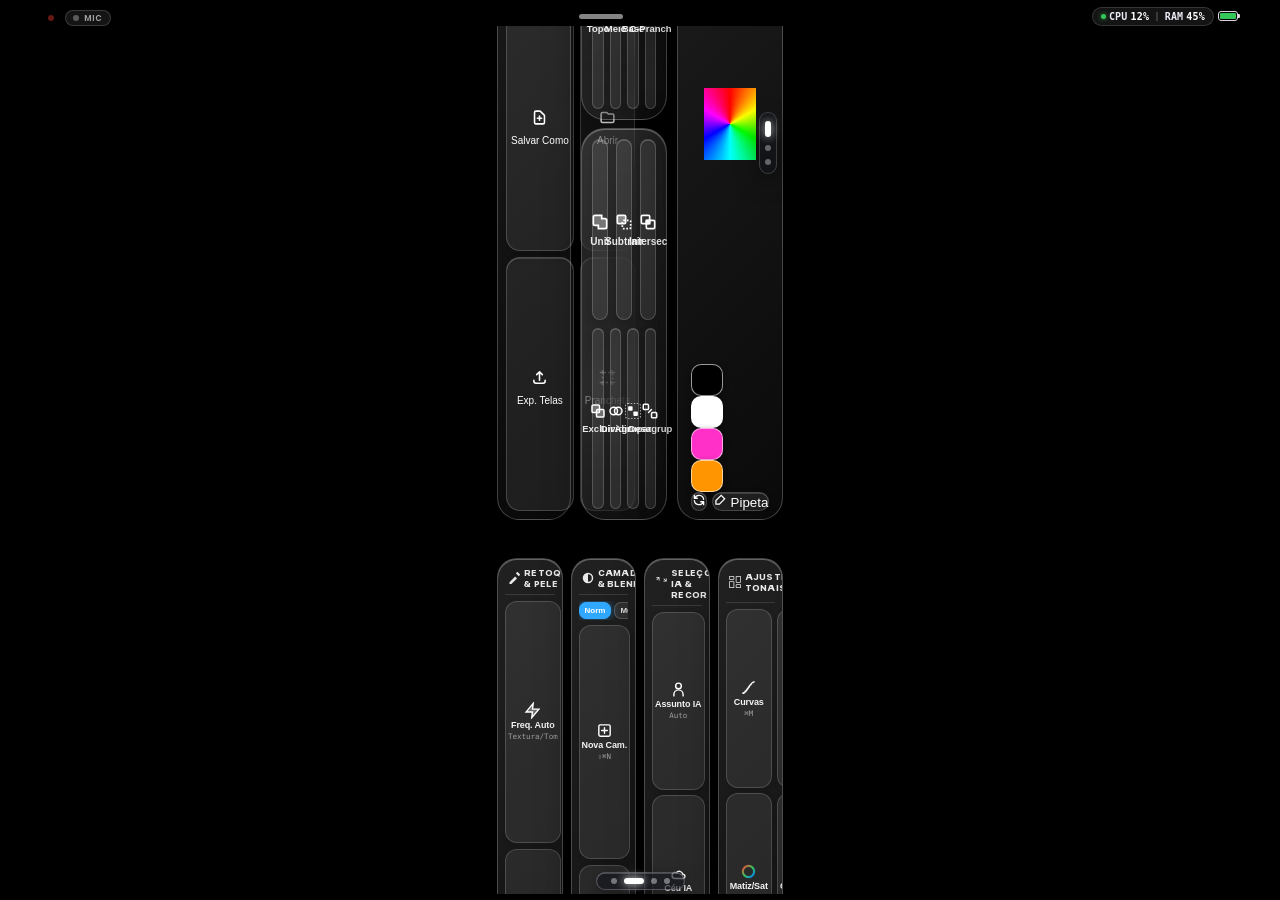
==== index.html @ 00f0b414 "feat(updater): suporte a auto-update nativo com Sparkle 2 e CI/CD" ====
<!DOCTYPE html>
<html lang="pt-BR">
<head>
  <meta charset="UTF-8">
  <meta name="viewport" content="width=device-width, initial-scale=1.0, maximum-scale=1.0, user-scalable=no, viewport-fit=cover">
  <title>MacTouchBar - Control Center & Deck</title>
  <script src="tailwind.cdn.js"></script>
  <link href="https://fonts.googleapis.com" rel="preconnect"/>
  <link crossorigin="" href="https://fonts.gstatic.com" rel="preconnect"/>
  <link href="https://fonts.googleapis.com/css2?family=Plus+Jakarta+Sans:wght@400;500;600;700&family=JetBrains+Mono:wght@400;500;600&display=swap" rel="stylesheet"/>
  <script>
    tailwind.config = {
      darkMode: 'class',
      theme: {
        extend: {
          fontFamily: {
            sans: ['"Plus Jakarta Sans"', 'sans-serif'],
            mono: ['"JetBrains Mono"', 'monospace'],
          },
          colors: {
            brand: {
              illustrator: '#FF8A00',
              accent: '#FF6B00',
              cyan: '#0090FF',
            }
          }
        }
      }
    }
  </script>
  <link rel="stylesheet" href="style.css">
</head>
<body>

  <!-- Main Viewport -->
  <div id="app-viewport">
    
    <!-- Dynamic Apple Backdrop Overlay for Control Center Blur / StandBy Music Gradient -->
    <div id="screen-backdrop-overlay" class="screen-backdrop-overlay" onclick="closeControlCenter()"></div>

    <!-- 1. Top Navigation & Status Bar -->
    <header class="top-nav-bar">
      <!-- Left: Camera Green LED & Wireless Mic Quick Pill -->
      <div class="nav-left flex items-center gap-2">
        <div id="btn-conn-settings" class="camera-led-pill" title="Status da Conexão com o Mac">
          <span id="camera-led-dot" class="camera-led-dot connected"></span>
        </div>
        <div id="btn-nav-mic" class="mic-nav-pill" onclick="toggleMicStream()" title="Microfone Sem Fio (Toque para Ligar/Desligar)">
          <span id="mic-nav-dot" class="mic-nav-dot"></span>
          <span id="mic-nav-label" class="mic-nav-label">MIC</span>
        </div>
      </div>

      <!-- Center: Top Pull-Down Handle for Control Center -->
      <div class="top-nav-center-group">
        <div class="top-cc-handle-pill" onclick="openControlCenter()" title="Puxar Central de Controle">
          <div class="cc-pull-notch"></div>
        </div>
      </div>

      <!-- Right: Pure Apple Battery Icon -->
      <div class="nav-right flex items-center gap-2">
        <div class="cockpit-telem-pill" id="cockpitTelemetryPill" title="Telemetria do Mac (CPU & RAM)">
          <span class="cockpit-telem-item"><span class="cockpit-telem-dot"></span>CPU <span id="cockpit-cpu-val" class="cockpit-val">12%</span></span>
          <span class="cockpit-telem-sep">|</span>
          <span class="cockpit-telem-item">RAM <span id="cockpit-ram-val" class="cockpit-val">45%</span></span>
        </div>
        <div class="battery-shell" title="Bateria do Mac">
          <div id="nav-battery-level" class="battery-level"></div>
        </div>
      </div>
    </header>

    <!-- 2. Horizontal 4-Screen Carousel Slider -->
    <main class="carousel-viewport" id="carousel-viewport">
      <div class="carousel-track" id="carousel-track">
        
        <!-- ====================================================================
             TELA 0 (Esquerda): StandBy Apple Music Player Oficial
             ==================================================================== -->
        <section class="carousel-screen" id="screen-music">
          <div class="music-standby-stage" id="music-standby-stage">
            
            <!-- Left: Floating Album Artwork -->
            <div class="music-cover-wrapper">
              <div class="music-art-floating" id="music-art-box">
                <img id="music-art-img" src="icons/music.png" alt="Capa do Álbum">
              </div>
            </div>

            <!-- Right: Controls Pane -->
            <div class="music-controls-wrapper">
              
              <!-- Top Accessory Row: Speaker Volume Glyph on Left, AirPlay on Right -->
              <div class="music-top-accessory-row">
                <button class="btn-accessory-icon" onclick="sendMacAction('system_command', {command: 'launch_music'})" title="Volume">
                  <svg viewBox="0 0 24 24" width="22" height="22" fill="currentColor"><path d="M3 9v6h4l5 5V4L7 9H3zm13.5 3c0-1.77-1.02-3.29-2.5-4.03v8.05c1.48-.73 2.5-2.25 2.5-4.02zM14 3.23v2.06c2.89.86 5 3.54 5 6.71s-2.11 5.85-5 6.71v2.06c4.01-.91 7-4.49 7-8.77s-2.99-7.86-7-8.77z"/></svg>
                </button>
                <button class="btn-accessory-icon" onclick="sendMacAction('toggle_favorite')" id="btn-music-fav" title="Favorito / Saída de Áudio">
                  <svg viewBox="0 0 24 24" width="22" height="22" fill="none" stroke="currentColor" stroke-width="2" stroke-linecap="round" stroke-linejoin="round"><circle cx="12" cy="12" r="10"/><path d="M12 8a4 4 0 0 1 4 4"/><path d="M12 6a6 6 0 0 1 6 6"/><circle cx="12" cy="12" r="1.5" fill="currentColor"/></svg>
                </button>
              </div>

              <!-- Meta: Track Title & Artist (Centered, Large & Bold) -->
              <div class="music-center-meta">
                <h1 id="music-title" class="music-meta-title">Nenhuma reprodução</h1>
                <h2 id="music-artist" class="music-meta-artist">Apple Music</h2>
              </div>

              <!-- Playback Controls Row: Anterior, Play/Pause, Proximo -->
              <div class="music-playback-glyphs">
                <button class="btn-glyph-action" onclick="sendMacAction('media_prev')" title="Anterior">
                  <svg viewBox="0 0 24 24" width="34" height="34" fill="currentColor"><path d="M11 16.5V7.5L4 12l7 4.5zm8 0V7.5L12 12l7 4.5z"/></svg>
                </button>
                <button id="btn-main-play" class="btn-glyph-action btn-glyph-play" onclick="sendMacAction('media_play_pause')" title="Play / Pause">
                  <span id="glyph-play">
                    <svg viewBox="0 0 24 24" width="42" height="42" fill="currentColor"><path d="M8 5v14l11-7z"/></svg>
                  </span>
                </button>
                <button class="btn-glyph-action" onclick="sendMacAction('media_next')" title="Próximo">
                  <svg viewBox="0 0 24 24" width="34" height="34" fill="currentColor"><path d="M5 7.5v9l7-4.5-7-4.5zm8 0v9l7-4.5-7-4.5z"/></svg>
                </button>
              </div>

              <!-- Scrubber Bar with Elapsed & Remaining Time -->
              <div class="music-scrubber-capsule-wrap">
                <div id="music-scrubber-track" class="scrubber-capsule-track">
                  <div id="music-scrubber-fill" class="scrubber-capsule-fill" style="width: 0%;"></div>
                </div>
                <div class="music-scrubber-times">
                  <span id="music-time-elapsed">0:00</span>
                  <span id="music-time-remaining">-0:00</span>
                </div>
              </div>

            </div>

          </div>
        </section>

        <!-- ====================================================================
             TELA 1 (Centro): Deck 2x6 (Vidro Único Translúcido & Ícones Flutuantes)
             ==================================================================== -->
        <section class="carousel-screen" id="screen-deck">
          <div class="deck-screen-container">
            <!-- 2x6 Shortcuts Grid with Real Mac Icons and Running Dots -->
            <div id="deck-grid" class="deck-grid-surface">
              <!-- Dynamically populated with user-configured shortcuts from Mac -->
            </div>
          </div>
        </        <!-- ====================================================================
             TELA 2: Adobe Illustrator Studio (Módulo Add-on com Sub-Telas Verticais)
             ==================================================================== -->
        <section class="carousel-screen addon-screen" id="screen-illustrator">
          <div class="addon-vertical-scroll" id="ai-vertical-scroll">
            
            <!-- SUB-TELA 0 (Vertical 1): Cores, Alinhamento & Pathfinder -->
            <div class="addon-sub-page" id="ai-subpage-colors" data-subpage="0">
              <main class="ai-studio-main">
                
                <!-- BLOCO 1: Arquivo & Prancheta (2x3) -->
                <div class="ai-block-file glass-panel">
                  <!-- 1. Salvar -->
                  <button class="glass-btn flex-1 flex flex-col items-center justify-center p-1.5 rounded-2xl group" onclick="sendMacAction('illustrator_command', {command: 'save'})" title="Salvar Documento (⌘S)">
                    <div class="w-8 h-8 rounded-xl bg-white/10 border border-white/20 flex items-center justify-center mb-1 text-white group-hover:scale-105 group-hover:bg-white/20 transition-all shadow-sm">
                      <svg class="w-4.5 h-4.5" width="18" height="18" fill="none" stroke="currentColor" stroke-width="2.2" viewBox="0 0 24 24">
                        <path d="M8 7H5a2 2 0 00-2 2v9a2 2 0 002 2h14a2 2 0 002-2V9a2 2 0 00-2-2h-3m-1 4l-3 3m0 0l-3-3m3 3V4" stroke-linecap="round" stroke-linejoin="round"></path>
                      </svg>
                    </div>
                    <span class="text-[10px] font-bold text-white tracking-tight">Salvar</span>
                  </button>

                  <!-- 2. Novo -->
                  <button class="glass-btn flex-1 flex flex-col items-center justify-center p-1.5 rounded-2xl group" onclick="sendMacAction('illustrator_command', {command: 'new'})" title="Novo Documento (⌘N)">
                    <div class="w-8 h-8 rounded-xl bg-white/10 border border-white/20 flex items-center justify-center mb-1 text-white group-hover:scale-105 group-hover:bg-white/20 transition-all shadow-sm">
                      <svg class="w-4.5 h-4.5" width="18" height="18" fill="none" stroke="currentColor" stroke-width="2.2" viewBox="0 0 24 24">
                        <path d="M14 2H6a2 2 0 00-2 2v16a2 2 0 002 2h12a2 2 0 002-2V8l-6-6z" stroke-linecap="round" stroke-linejoin="round"></path>
                        <path d="M14 2v6h6M12 11v6m-3-3h6" stroke-linecap="round" stroke-linejoin="round"></path>
                      </svg>
                    </div>
                    <span class="text-[10px] font-bold text-white tracking-tight">Novo</span>
                  </button>

                  <!-- 3. Salvar Como -->
                  <button class="glass-btn flex-1 flex flex-col items-center justify-center p-1.5 rounded-2xl group" onclick="sendMacAction('illustrator_command', {command: 'saveas'})" title="Salvar Como... (⌘⇧S)">
                    <div class="w-8 h-8 rounded-xl bg-white/10 border border-white/20 flex items-center justify-center mb-1 text-white group-hover:scale-105 group-hover:bg-white/20 transition-all shadow-sm">
                      <svg class="w-4.5 h-4.5" width="18" height="18" fill="none" stroke="currentColor" stroke-width="2.2" viewBox="0 0 24 24">
                        <path d="M9 13h6m-3-3v6m5 5H7a2 2 0 01-2-2V5a2 2 0 012-2h5.586a1 1 0 01.707.293l5.414 5.414a1 1 0 01.293.707V19a2 2 0 01-2 2z" stroke-linecap="round" stroke-linejoin="round"></path>
                      </svg>
                    </div>
                    <span class="text-[10px] font-bold text-white tracking-tight">Salvar Como</span>
                  </button>

                  <!-- 4. Abrir -->
                  <button class="glass-btn flex-1 flex flex-col items-center justify-center p-1.5 rounded-2xl group" onclick="sendMacAction('illustrator_command', {command: 'open'})" title="Abrir Documento (⌘O)">
                    <div class="w-8 h-8 rounded-xl bg-white/10 border border-white/20 flex items-center justify-center mb-1 text-white group-hover:scale-105 group-hover:bg-white/20 transition-all shadow-sm">
                      <svg class="w-4.5 h-4.5" width="18" height="18" fill="none" stroke="currentColor" stroke-width="2.2" viewBox="0 0 24 24">
                        <path d="M3 7v10a2 2 0 002 2h14a2 2 0 002-2V9a2 2 0 00-2-2h-6l-2-2H5a2 2 0 00-2 2z" stroke-linecap="round" stroke-linejoin="round"></path>
                      </svg>
                    </div>
                    <span class="text-[10px] font-bold text-white tracking-tight">Abrir</span>
                  </button>

                  <!-- 5. Exp. Telas -->
                  <button class="glass-btn flex-1 flex flex-col items-center justify-center p-1.5 rounded-2xl group" onclick="sendMacAction('illustrator_command', {command: 'export_screens'})" title="Exportar para Telas (⌥⌘E)">
                    <div class="w-8 h-8 rounded-xl bg-white/10 border border-white/20 text-white flex items-center justify-center mb-1 shadow-sm group-hover:scale-105 group-hover:bg-white/20 transition-all">
                      <svg class="w-4.5 h-4.5" width="18" height="18" fill="none" stroke="currentColor" stroke-width="2.2" viewBox="0 0 24 24">
                        <path d="M4 16v1a3 3 0 003 3h10a3 3 0 003-3v-1m-4-8l-4-4m0 0L8 8m4-4v12" stroke-linecap="round" stroke-linejoin="round"></path>
                      </svg>
                    </div>
                    <span class="text-[10px] font-bold text-white tracking-tight text-center">Exp. Telas</span>
                  </button>

                  <!-- 6. Prancheta -->
                  <button class="glass-btn flex-1 flex flex-col items-center justify-center p-1.5 rounded-2xl group" onclick="sendMacAction('illustrator_command', {command: 'artboard'})" title="Ferramenta Prancheta (⇧O)">
                    <div class="w-8 h-8 rounded-xl bg-white/10 border border-white/20 text-white flex items-center justify-center mb-1 shadow-sm group-hover:scale-105 group-hover:bg-white/20 transition-all">
                      <svg class="w-4.5 h-4.5" width="18" height="18" fill="none" stroke="currentColor" stroke-width="2.2" viewBox="0 0 24 24">
                        <rect x="5" y="5" width="14" height="14" rx="2" stroke-dasharray="3 3"></rect>
                        <path d="M2 5h4M5 2v4M18 2v4M22 5h-4M2 19h4M5 22v-4M18 22v-4M22 19h-4" stroke-linecap="round"></path>
                      </svg>
                    </div>
                    <span class="text-[10px] font-bold text-white tracking-tight text-center">Prancheta</span>
                  </button>
                </div>

                <!-- BLOCO 2 & 3 (2/5): Central Stack com 2 blocos (Alinhamento 3x2 + Pathfinder 3x2) -->
                <div class="ai-block-center">
                  <!-- BLOCO 2: Alinhamento de Objetos (Linha 1: 3 normais | Linha 2: 4 normais) -->
                  <div class="ai-panel-align-v2 glass-panel">
                    <!-- Linha 1: 3 Alinhamentos Horizontais (Esq, Centro, Dir) -->
                    <div class="ai-para-row-main">
                      <!-- 1. Alinhar Esquerda -->
                      <button class="glass-btn group" onclick="sendMacAction('illustrator_command', {command: 'align left'})" title="Alinhar à Esquerda">
                        <svg class="text-white/85 group-hover:text-white transition-colors" viewBox="0 0 24 24" fill="none">
                          <rect x="2" y="3" width="1.5" height="18" rx="0.5" fill="currentColor"></rect>
                          <rect x="5" y="5.5" width="7" height="5" rx="0.75" fill="currentColor"></rect>
                          <rect x="5" y="13.5" width="14" height="5" rx="0.75" fill="currentColor"></rect>
                        </svg>
                        <span>Esq</span>
                      </button>

                      <!-- 2. Alinhar Centro H -->
                      <button class="glass-btn group" onclick="sendMacAction('illustrator_command', {command: 'align horizontal center'})" title="Alinhar ao Centro">
                        <svg class="text-white/85 group-hover:text-white transition-colors" viewBox="0 0 24 24" fill="none">
                          <rect x="11.25" y="3" width="1.5" height="18" rx="0.5" fill="currentColor"></rect>
                          <rect x="8.5" y="5.5" width="7" height="5" rx="0.75" fill="currentColor"></rect>
                          <rect x="5" y="13.5" width="14" height="5" rx="0.75" fill="currentColor"></rect>
                        </svg>
                        <span>Centro</span>
                      </button>

                      <!-- 3. Alinhar Direita -->
                      <button class="glass-btn group" onclick="sendMacAction('illustrator_command', {command: 'align right'})" title="Alinhar à Direita">
                        <svg class="text-white/85 group-hover:text-white transition-colors" viewBox="0 0 24 24" fill="none">
                          <rect x="20.5" y="3" width="1.5" height="18" rx="0.5" fill="currentColor"></rect>
                          <rect x="12" y="5.5" width="7" height="5" rx="0.75" fill="currentColor"></rect>
                          <rect x="5" y="13.5" width="14" height="5" rx="0.75" fill="currentColor"></rect>
                        </svg>
                        <span>Dir</span>
                      </button>
                    </div>

                    <!-- Linha 2: 4 Alinhamentos Verticais & Centro da Prancheta -->
                    <div class="ai-para-row-justified">
                      <!-- 1. Alinhar Topo -->
                      <button class="glass-btn group" onclick="sendMacAction('illustrator_command', {command: 'Vertical Align Top'})" title="Alinhar ao Topo">
                        <svg class="text-white/85 group-hover:text-white transition-colors" viewBox="0 0 24 24" fill="none">
                          <rect x="3" y="2" width="18" height="1.5" rx="0.5" fill="currentColor"></rect>
                          <rect x="5.5" y="5" width="5" height="14" rx="0.75" fill="currentColor"></rect>
                          <rect x="13.5" y="5" width="5" height="7" rx="0.75" fill="currentColor"></rect>
                        </svg>
                        <span>Topo</span>
                      </button>

                      <!-- 2. Centralizar Vertical -->
                      <button class="glass-btn group" onclick="sendMacAction('illustrator_command', {command: 'Vertical Align Center'})" title="Alinhar ao Meio Vertical">
                        <svg class="text-white/85 group-hover:text-white transition-colors" viewBox="0 0 24 24" fill="none">
                          <rect x="3" y="11.25" width="18" height="1.5" rx="0.5" fill="currentColor"></rect>
                          <rect x="5.5" y="5" width="5" height="14" rx="0.75" fill="currentColor"></rect>
                          <rect x="13.5" y="8.5" width="5" height="7" rx="0.75" fill="currentColor"></rect>
                        </svg>
                        <span>Meio</span>
                      </button>

                      <!-- 3. Alinhar Base -->
                      <button class="glass-btn group" onclick="sendMacAction('illustrator_command', {command: 'Vertical Align Bottom'})" title="Alinhar à Base">
                        <svg class="text-white/85 group-hover:text-white transition-colors" viewBox="0 0 24 24" fill="none">
                          <rect x="3" y="20.5" width="18" height="1.5" rx="0.5" fill="currentColor"></rect>
                          <rect x="5.5" y="5" width="5" height="14" rx="0.75" fill="currentColor"></rect>
                          <rect x="13.5" y="12" width="5" height="7" rx="0.75" fill="currentColor"></rect>
                        </svg>
                        <span>Base</span>
                      </button>

                      <!-- 4. Alinhar ao Centro da Prancheta -->
                      <button class="glass-btn group" onclick="sendMacAction('illustrator_command', {command: 'align_center_artboard'})" title="Alinhar ao Centro da Prancheta">
                        <svg class="text-white/85 group-hover:text-white transition-colors" viewBox="0 0 24 24" fill="none" stroke="currentColor" stroke-width="1.8">
                          <rect x="3" y="3" width="18" height="18" rx="2" stroke-width="1.5" stroke-dasharray="2.5 2.5" opacity="0.65"/>
                          <rect x="8" y="8" width="8" height="8" rx="1" fill="currentColor" stroke="none"/>
                          <line x1="12" y1="4" x2="12" y2="7" stroke-linecap="round" stroke-width="1.8"/>
                          <line x1="12" y1="17" x2="12" y2="20" stroke-linecap="round" stroke-width="1.8"/>
                          <line x1="4" y1="12" x2="7" y2="12" stroke-linecap="round" stroke-width="1.8"/>
                          <line x1="17" y1="12" x2="20" y2="12" stroke-linecap="round" stroke-width="1.8"/>
                        </svg>
                        <span>C-Pranch</span>
                      </button>
                    </div>
                  </div>

                  <!-- BLOCO 3: Pathfinder & Operações Booleanas (Linha 1: 3 normais | Linha 2: 4 normais) -->
                  <div class="ai-panel-pathfinder-v2 glass-panel">
                    <!-- Linha 1: 3 Operações Booleanas Principais (Unir, Subtrair, Intersec) -->
                    <div class="ai-para-row-main">
                      <!-- 1. Unir (Unite) -->
                      <button class="glass-btn group" onclick="sendMacAction('illustrator_command', {command: 'Live Pathfinder Unite'})" title="Pathfinder: Unir">
                        <svg class="text-white/85 group-hover:text-white transition-colors" viewBox="0 0 24 24" fill="none" stroke="currentColor" stroke-width="2">
                          <path d="M4 14V6a2 2 0 012-2h8v4h4a2 2 0 012 2v8a2 2 0 01-2 2h-8v-4H6a2 2 0 01-2-2z" fill="currentColor" fill-opacity="0.3"></path>
                        </svg>
                        <span>Unir</span>
                      </button>

                      <!-- 2. Menos Frente (Minus Front) -->
                      <button class="glass-btn group" onclick="sendMacAction('illustrator_command', {command: 'Live Pathfinder Minus Front'})" title="Pathfinder: Menos Frente">
                        <svg class="text-white/85 group-hover:text-white transition-colors" viewBox="0 0 24 24" fill="none" stroke="currentColor" stroke-width="2">
                          <rect x="4" y="4" width="10" height="10" rx="1.5" fill="currentColor" fill-opacity="0.4"></rect>
                          <rect x="10" y="10" width="10" height="10" rx="1.5" stroke-dasharray="2 2"></rect>
                        </svg>
                        <span>Subtrair</span>
                      </button>

                      <!-- 3. Intersecção (Intersect) -->
                      <button class="glass-btn group" onclick="sendMacAction('illustrator_command', {command: 'Live Pathfinder Intersect'})" title="Pathfinder: Intersecção">
                        <svg class="text-white/85 group-hover:text-white transition-colors" viewBox="0 0 24 24" fill="none" stroke="currentColor" stroke-width="2">
                          <rect x="4" y="4" width="10" height="10" rx="1.5"></rect>
                          <rect x="10" y="10" width="10" height="10" rx="1.5"></rect>
                          <rect x="10" y="10" width="4" height="4" fill="currentColor"></rect>
                        </svg>
                        <span>Intersec</span>
                      </button>
                    </div>

                    <!-- Linha 2: 4 Operações (Excluir, Dividir, Agrupar, Desagrupar) -->
                    <div class="ai-para-row-justified">
                      <!-- 1. Excluir (Exclude) -->
                      <button class="glass-btn group" onclick="sendMacAction('illustrator_command', {command: 'Live Pathfinder Exclude'})" title="Pathfinder: Excluir">
                        <svg class="text-white/85 group-hover:text-white transition-colors" viewBox="0 0 24 24" fill="none" stroke="currentColor" stroke-width="2">
                          <rect x="4" y="4" width="10" height="10" rx="1.5" fill="currentColor" fill-opacity="0.3"></rect>
                          <rect x="10" y="10" width="10" height="10" rx="1.5" fill="currentColor" fill-opacity="0.3"></rect>
                        </svg>
                        <span>Excluir</span>
                      </button>

                      <!-- 2. Dividir (Divide) -->
                      <button class="glass-btn group" onclick="sendMacAction('illustrator_command', {command: 'Live Pathfinder Divide'})" title="Pathfinder: Dividir">
                        <svg class="text-white/85 group-hover:text-white transition-colors" viewBox="0 0 24 24" fill="none" stroke="currentColor" stroke-width="2">
                          <circle cx="9" cy="12" r="5"></circle>
                          <circle cx="15" cy="12" r="5"></circle>
                        </svg>
                        <span>Dividir</span>
                      </button>

                      <!-- 3. Agrupar (⌘G) -->
                      <button class="glass-btn group" onclick="sendMacAction('illustrator_command', {command: 'group'})" title="Agrupar (⌘G)">
                        <svg class="text-white/85 group-hover:text-white transition-colors" viewBox="0 0 24 24" fill="none" stroke="currentColor" stroke-width="1.8">
                          <rect x="2" y="2" width="20" height="20" rx="3" stroke-width="1.5" stroke-dasharray="2 2" opacity="0.6"></rect>
                          <rect x="5.5" y="5.5" width="6" height="6" rx="1.2" fill="currentColor" stroke="none"></rect>
                          <rect x="12.5" y="12.5" width="6" height="6" rx="1.2" fill="currentColor" stroke="none"></rect>
                        </svg>
                        <span>Agrupar</span>
                      </button>

                      <!-- 4. Desagrupar (⌘⇧G) -->
                      <button class="glass-btn group" onclick="sendMacAction('illustrator_command', {command: 'ungroup'})" title="Desagrupar (⌘⇧G)">
                        <svg class="text-white/85 group-hover:text-white transition-colors" viewBox="0 0 24 24" fill="none" stroke="currentColor" stroke-width="2">
                          <rect x="3" y="3" width="7" height="7" rx="1.5"></rect>
                          <rect x="14" y="14" width="7" height="7" rx="1.5"></rect>
                          <line x1="10" y1="14" x2="14" y2="10" stroke-linecap="round"></line>
                        </svg>
                        <span>Desagrup</span>
                      </button>
                    </div>
                  </div>
                </div>

                <!-- BLOCO 4 (2/5): Seletor Cromático (Círculo / Pirâmide / Quadrado) + Controles -->
                <div class="ai-block-color glass-panel">
                  <!-- TOPO: Segmented Control de Modo (Círculo, Pirâmide, Quadrado) -->
                  <div class="flex items-center justify-between gap-1 px-1 shrink-0">
                    <span class="text-[9px] font-bold uppercase tracking-wider text-white/70">Seletor de Cor</span>
                    <div class="ai-picker-mode-tabs">
                      <button id="ai-mode-circle" class="ai-mode-tab active" onclick="setColorPickerMode('circle')" title="Círculo Cromático">
                        <svg viewBox="0 0 24 24" class="w-3 h-3" width="12" height="12" fill="none" stroke="currentColor" stroke-width="2.2"><circle cx="12" cy="12" r="9"/></svg>
                        <span>Círculo</span>
                      </button>
                      <button id="ai-mode-triangle" class="ai-mode-tab" onclick="setColorPickerMode('triangle')" title="Pirâmide / Triângulo Cromático">
                        <svg viewBox="0 0 24 24" class="w-3 h-3" width="12" height="12" fill="none" stroke="currentColor" stroke-width="2.2"><polygon points="12,3 22,21 2,21"/></svg>
                        <span>Pirâmide</span>
                      </button>
                      <button id="ai-mode-square" class="ai-mode-tab" onclick="setColorPickerMode('square')" title="Quadrado de Cor">
                        <svg viewBox="0 0 24 24" class="w-3 h-3" width="12" height="12" fill="none" stroke="currentColor" stroke-width="2.2"><rect x="4" y="4" width="16" height="16" rx="2"/></svg>
                        <span>Quadrado</span>
                      </button>
                    </div>
                  </div>

                  <!-- PALCO DO SELETOR: Alterna entre Círculo, Pirâmide e Quadrado -->
                  <div class="flex-1 w-full flex items-center justify-center min-h-0 py-1 relative">
                    
                    <!-- 1. MODO CÍRCULO -->
                    <div id="ai-picker-circle" class="ai-picker-viewport active">
                      <div class="relative aspect-square w-full h-full max-h-[270px] max-w-[270px] rounded-full p-2 flex items-center justify-center shadow-2xl shadow-black/40 ring-2 ring-white/30 bg-white/5 backdrop-blur-md">
                        <!-- Canvas Color Wheel / Disco Cônico Interativo -->
                        <div id="ai-wheel-container" class="w-full h-full rounded-full color-disc p-4 flex items-center justify-center relative cursor-crosshair shadow-inner">
                          <!-- Camada de Saturação / Luminosidade Radial -->
                          <div class="w-full h-full rounded-full bg-gradient-to-b from-white/90 via-transparent to-black/85 flex items-center justify-center p-3 pointer-events-none">
                            <!-- Centro do Seletor Ativo -->
                            <div class="w-13 h-13 rounded-full bg-white/15 border-2 border-white/80 shadow-2xl flex flex-col items-center justify-center cursor-pointer pointer-events-auto backdrop-blur-md" onclick="copyAiColor()" title="Clique para Copiar HEX">
                              <div id="ai-color-center-dot" class="w-8 h-8 rounded-full bg-[#FF8A00] shadow-[0_0_14px_rgba(255,138,0,0.8)] border-2 border-white"></div>
                            </div>
                          </div>
                          <!-- Marcador / Retículo de Seleção -->
                          <div id="ai-wheel-cursor" class="absolute top-6 right-10 w-5 h-5 rounded-full border-2 border-white shadow-[0_0_8px_rgba(0,0,0,0.9)] pointer-events-none flex items-center justify-center">
                            <span id="ai-cursor-inner-dot" class="w-2 h-2 rounded-full bg-slate-900"></span>
                          </div>
                        </div>
                      </div>
                    </div>

                    <!-- 2. MODO PIRÂMIDE / TRIÂNGULO -->
                    <div id="ai-picker-triangle" class="ai-picker-viewport">
                      <div class="relative aspect-square w-full h-full max-h-[270px] max-w-[270px] rounded-full p-2 flex items-center justify-center shadow-2xl shadow-black/40 ring-2 ring-white/30 bg-white/5 backdrop-blur-md">
                        <!-- Anel de Matiz (Hue Ring) Externo -->
                        <div id="ai-triangle-ring" class="w-full h-full rounded-full color-disc p-3 flex items-center justify-center relative cursor-crosshair shadow-inner">
                          <div class="w-full h-full rounded-full bg-slate-950/95 flex items-center justify-center relative overflow-hidden">
                            <!-- Triângulo / Pirâmide Canvas Interativo -->
                            <canvas id="ai-triangle-canvas" width="220" height="200" class="w-[85%] h-[85%] cursor-crosshair relative z-10"></canvas>
                            <div id="ai-triangle-cursor" class="absolute w-4 h-4 rounded-full border-2 border-white shadow-[0_0_6px_rgba(0,0,0,0.9)] pointer-events-none z-20" style="top: 30%; left: 50%; transform: translate(-50%, -50%);">
                              <span class="w-1.5 h-1.5 rounded-full bg-slate-900 absolute top-1/2 left-1/2 -translate-x-1/2 -translate-y-1/2"></span>
                            </div>
                          </div>
                          <!-- Cursor do Anel de Matiz -->
                          <div id="ai-ring-cursor" class="absolute w-4 h-4 rounded-full border-2 border-white bg-white/40 shadow-[0_0_6px_rgba(0,0,0,0.9)] pointer-events-none z-20"></div>
                        </div>
                      </div>
                    </div>

                    <!-- 3. MODO QUADRADO -->
                    <div id="ai-picker-square" class="ai-picker-viewport">
                      <div class="relative w-full h-full max-h-[270px] max-w-[270px] aspect-square rounded-2xl p-2 flex items-center justify-center shadow-2xl shadow-black/40 ring-2 ring-white/30 bg-white/5 backdrop-blur-md">
                        <div id="ai-square-container" class="w-full h-full rounded-xl relative cursor-crosshair overflow-hidden shadow-inner border border-white/20">
                          <div id="ai-square-hue-bg" class="w-full h-full absolute inset-0 bg-[#FF0000]"></div>
                          <div class="w-full h-full absolute inset-0 bg-gradient-to-r from-white via-transparent to-transparent"></div>
                          <div class="w-full h-full absolute inset-0 bg-gradient-to-t from-black via-transparent to-transparent"></div>
                          <div id="ai-square-cursor" class="absolute w-4 h-4 rounded-full border-2 border-white shadow-[0_0_8px_rgba(0,0,0,0.9)] pointer-events-none z-10 -translate-x-1/2 -translate-y-1/2" style="top: 20%; left: 80%;">
                            <span class="w-1.5 h-1.5 rounded-full bg-slate-900 absolute top-1/2 left-1/2 -translate-x-1/2 -translate-y-1/2"></span>
                          </div>
                        </div>
                      </div>
                    </div>

                  </div>

                  <!-- ABAIXO: Fill/Stroke + Cores Recentes do Arquivo Aberto + Pipeta -->
                  <div class="w-full flex items-center justify-between gap-2 p-1.5 rounded-2xl bg-white/10 backdrop-blur-md border border-white/20 shadow-xs shrink-0">
                    <!-- Illustrator Fill & Stroke Toggle (X) -->
                    <div class="relative w-9 h-9 shrink-0 cursor-pointer" onclick="sendMacAction('send_hotkey', {key: 'x'})" title="Alternar Preenchimento / Traçado (X)">
                      <div id="ai-stroke-box" class="absolute bottom-0 right-0 w-6 h-6 rounded-lg border-2 border-white/70 bg-black/40 shadow-xs"></div>
                      <div id="ai-fill-box" class="absolute top-0 left-0 w-6 h-6 rounded-lg bg-[#FF8A00] border-2 border-white shadow-md"></div>
                    </div>

                    <!-- Cores Recentes do Arquivo Aberto do Illustrator (4 cores) -->
                    <div id="ai-recent-colors-row" class="flex-1 flex items-center justify-around gap-2 px-1 min-h-[32px]" title="Cores recentes do arquivo aberto no Illustrator">
                      <button class="ai-recent-color-btn" style="background-color: #000000 !important;" onclick="applyAiHex('#000000')" title="#000000"></button>
                      <button class="ai-recent-color-btn" style="background-color: #FFFFFF !important;" onclick="applyAiHex('#FFFFFF')" title="#FFFFFF"></button>
                      <button class="ai-recent-color-btn" style="background-color: #FF30C7 !important;" onclick="applyAiHex('#FF30C7')" title="#FF30C7"></button>
                      <button class="ai-recent-color-btn" style="background-color: #FF9500 !important;" onclick="applyAiHex('#FF9500')" title="#FF9500"></button>
                    </div>

                    <!-- Recarregar Cores do Arquivo -->
                    <button class="glass-btn p-1.5 rounded-xl flex items-center justify-center text-white/80 hover:text-white shrink-0" onclick="extractIllustratorSwatches()" title="Recarregar Cores do Illustrator">
                      <svg class="w-3.5 h-3.5" width="14" height="14" fill="none" stroke="currentColor" stroke-width="2.2" viewBox="0 0 24 24">
                        <path d="M4 4v5h.582m15.356 2A8.001 8.001 0 004.582 9m0 0H9m11 11v-5h-.581m0 0a8.003 8.003 0 01-15.357-2m15.357 2H15" stroke-linecap="round" stroke-linejoin="round"></path>
                      </svg>
                    </button>

                    <!-- Eyedropper / Pipeta (I) -->
                    <button class="glass-btn px-2.5 py-1.5 rounded-xl flex items-center gap-1 text-white/90 hover:text-white text-[10.5px] font-semibold shrink-0" onclick="sendMacAction('send_hotkey', {key: 'i'})" title="Conta-gotas (I)">
                      <svg class="w-3.5 h-3.5 text-white" width="14" height="14" fill="none" stroke="currentColor" stroke-width="2.2" viewBox="0 0 24 24">
                        <path d="M14 4l6 6-9 9H5v-6l9-9zM19 9l-4-4"></path>
                      </svg>
                      <span>Pipeta</span>
                    </button>
                  </div>
                </div>
              
              </main>
            </div>

            <!-- SUB-TELA 1 (Vertical 2): Adobe Illustrator Studio - Tipografia & Texto -->
            <div class="addon-sub-page" id="ai-subpage-text" data-subpage="1">
              <main class="ai-text-studio-main">
                
                <!-- BLOCO 1: Tipografia Unificada (2x3: Tamanho, Entrelinha, Estilo) -->
                <div class="ai-block-left-typography glass-panel">
                  <!-- 1. Diminuir Tamanho da Fonte (A-) -->
                  <button class="glass-btn flex-1 flex flex-col items-center justify-center p-1.5 rounded-2xl group" onclick="sendMacAction('illustrator_command', {command: 'font_size_down'})" title="Diminuir Fonte (⌘⇧<)">
                    <div class="w-8 h-8 rounded-xl bg-white/10 border border-white/20 flex items-center justify-center mb-1 text-white group-hover:scale-105 group-hover:bg-white/20 transition-all shadow-sm">
                      <span class="text-sm font-black tracking-tight">A−</span>
                    </div>
                    <span class="text-[10px] font-bold text-white tracking-tight">Fonte −</span>
                  </button>

                  <!-- 2. Aumentar Tamanho da Fonte (A+) -->
                  <button class="glass-btn flex-1 flex flex-col items-center justify-center p-1.5 rounded-2xl group" onclick="sendMacAction('illustrator_command', {command: 'font_size_up'})" title="Aumentar Fonte (⌘⇧>)">
                    <div class="w-8 h-8 rounded-xl bg-white/10 border border-white/20 flex items-center justify-center mb-1 text-white group-hover:scale-105 group-hover:bg-white/20 transition-all shadow-sm">
                      <span class="text-sm font-black tracking-tight">A+</span>
                    </div>
                    <span class="text-[10px] font-bold text-white tracking-tight">Fonte +</span>
                  </button>

                  <!-- 3. Diminuir Entrelinha -->
                  <button class="glass-btn flex-1 flex flex-col items-center justify-center p-1.5 rounded-2xl group" onclick="sendMacAction('illustrator_command', {command: 'leading_down'})" title="Diminuir Entrelinha (⌥↑)">
                    <div class="w-8 h-8 rounded-xl bg-white/10 border border-white/20 flex items-center justify-center mb-1 text-white group-hover:scale-105 group-hover:bg-white/20 transition-all shadow-sm">
                      <svg viewBox="0 0 24 24" class="w-4.5 h-4.5 text-white" width="18" height="18" fill="none" stroke="currentColor" stroke-width="2.2" stroke-linecap="round">
                        <line x1="4" y1="5" x2="20" y2="5"/>
                        <line x1="4" y1="19" x2="20" y2="19"/>
                        <path d="M12 8v8m-3-3l3 3 3-3"/>
                      </svg>
                    </div>
                    <span class="text-[10px] font-bold text-white tracking-tight">Entrel. −</span>
                  </button>

                  <!-- 4. Aumentar Entrelinha -->
                  <button class="glass-btn flex-1 flex flex-col items-center justify-center p-1.5 rounded-2xl group" onclick="sendMacAction('illustrator_command', {command: 'leading_up'})" title="Aumentar Entrelinha (⌥↓)">
                    <div class="w-8 h-8 rounded-xl bg-white/10 border border-white/20 flex items-center justify-center mb-1 text-white group-hover:scale-105 group-hover:bg-white/20 transition-all shadow-sm">
                      <svg viewBox="0 0 24 24" class="w-4.5 h-4.5 text-white" width="18" height="18" fill="none" stroke="currentColor" stroke-width="2.2" stroke-linecap="round">
                        <line x1="4" y1="5" x2="20" y2="5"/>
                        <line x1="4" y1="19" x2="20" y2="19"/>
                        <path d="M12 16V8m-3 3l3-3 3 3"/>
                      </svg>
                    </div>
                    <span class="text-[10px] font-bold text-white tracking-tight">Entrel. +</span>
                  </button>

                  <!-- 5. Todas Maiúsculas (TT) -->
                  <button class="glass-btn flex-1 flex flex-col items-center justify-center p-1.5 rounded-2xl group" onclick="sendMacAction('illustrator_command', {command: 'all_caps'})" title="Todas Maiúsculas (⌘⇧K)">
                    <div class="w-8 h-8 rounded-xl bg-white/10 border border-white/20 flex items-center justify-center mb-1 text-white group-hover:scale-105 group-hover:bg-white/20 transition-all shadow-sm">
                      <span class="text-xs font-black tracking-tight">TT</span>
                    </div>
                    <span class="text-[10px] font-bold text-white tracking-tight">Maiúsc.</span>
                  </button>

                  <!-- 6. Versaletes / Caixa Baixa (Tt) -->
                  <button class="glass-btn flex-1 flex flex-col items-center justify-center p-1.5 rounded-2xl group" onclick="sendMacAction('illustrator_command', {command: 'small_caps'})" title="Versaletes (⌘⇧H)">
                    <div class="w-8 h-8 rounded-xl bg-white/10 border border-white/20 flex items-center justify-center mb-1 text-white group-hover:scale-105 group-hover:bg-white/20 transition-all shadow-sm">
                      <span class="text-xs font-black tracking-tight">Tt</span>
                    </div>
                    <span class="text-[10px] font-bold text-white tracking-tight">Versalete</span>
                  </button>
                </div>

                <!-- BLOCO 2 & 3 (Central): Stack com 2 blocos unificados 3x2 -->
                <div class="ai-block-center">
                  
                  <!-- BLOCO 2: Alinhamento de Parágrafo & Justificados -->
                  <div class="ai-panel-paragraph-v2 glass-panel">
                    <!-- Linha 1: 3 Alinhamentos Principais -->
                    <div class="ai-para-row-main">
                      <!-- 1. Alinhar Esquerda -->
                      <button class="glass-btn group" onclick="sendMacAction('illustrator_command', {command: 'align_left'})" title="Alinhar à Esquerda (⌘⇧L)">
                        <svg class="text-white/85 group-hover:text-white transition-colors" viewBox="0 0 24 24" fill="none" stroke="currentColor" stroke-width="2.2" stroke-linecap="round">
                          <line x1="3" y1="5" x2="21" y2="5"/>
                          <line x1="3" y1="10" x2="13" y2="10"/>
                          <line x1="3" y1="15" x2="19" y2="15"/>
                          <line x1="3" y1="20" x2="10" y2="20"/>
                        </svg>
                        <span>Esq</span>
                      </button>

                      <!-- 2. Centralizar -->
                      <button class="glass-btn group" onclick="sendMacAction('illustrator_command', {command: 'align_center'})" title="Centralizar (⌘⇧C)">
                        <svg class="text-white/85 group-hover:text-white transition-colors" viewBox="0 0 24 24" fill="none" stroke="currentColor" stroke-width="2.2" stroke-linecap="round">
                          <line x1="3" y1="5" x2="21" y2="5"/>
                          <line x1="6.5" y1="10" x2="17.5" y2="10"/>
                          <line x1="4" y1="15" x2="20" y2="15"/>
                          <line x1="8" y1="20" x2="16" y2="20"/>
                        </svg>
                        <span>Centro</span>
                      </button>

                      <!-- 3. Alinhar Direita -->
                      <button class="glass-btn group" onclick="sendMacAction('illustrator_command', {command: 'align_right'})" title="Alinhar à Direita (⌘⇧R)">
                        <svg class="text-white/85 group-hover:text-white transition-colors" viewBox="0 0 24 24" fill="none" stroke="currentColor" stroke-width="2.2" stroke-linecap="round">
                          <line x1="3" y1="5" x2="21" y2="5"/>
                          <line x1="11" y1="10" x2="21" y2="10"/>
                          <line x1="5" y1="15" x2="21" y2="15"/>
                          <line x1="14" y1="20" x2="21" y2="20"/>
                        </svg>
                        <span>Dir</span>
                      </button>
                    </div>

                    <!-- Linha 2: 4 Opções de Texto Justificado -->
                    <div class="ai-para-row-justified">
                      <!-- 1. Justificar Esquerda -->
                      <button class="glass-btn group" onclick="sendMacAction('illustrator_command', {command: 'justify_left'})" title="Justificar à Esquerda (⌘⇧J)">
                        <svg class="text-white/85 group-hover:text-white transition-colors" viewBox="0 0 24 24" fill="none" stroke="currentColor" stroke-width="2.2" stroke-linecap="round">
                          <line x1="3" y1="5" x2="21" y2="5"/>
                          <line x1="3" y1="10" x2="21" y2="10"/>
                          <line x1="3" y1="15" x2="21" y2="15"/>
                          <line x1="3" y1="20" x2="11" y2="20"/>
                        </svg>
                        <span>J-Esq</span>
                      </button>

                      <!-- 2. Justificar Centro -->
                      <button class="glass-btn group" onclick="sendMacAction('illustrator_command', {command: 'justify_center'})" title="Justificar Centralizado">
                        <svg class="text-white/85 group-hover:text-white transition-colors" viewBox="0 0 24 24" fill="none" stroke="currentColor" stroke-width="2.2" stroke-linecap="round">
                          <line x1="3" y1="5" x2="21" y2="5"/>
                          <line x1="3" y1="10" x2="21" y2="10"/>
                          <line x1="3" y1="15" x2="21" y2="15"/>
                          <line x1="7.5" y1="20" x2="16.5" y2="20"/>
                        </svg>
                        <span>J-Centro</span>
                      </button>

                      <!-- 3. Justificar Direita -->
                      <button class="glass-btn group" onclick="sendMacAction('illustrator_command', {command: 'justify_right'})" title="Justificar à Direita">
                        <svg class="text-white/85 group-hover:text-white transition-colors" viewBox="0 0 24 24" fill="none" stroke="currentColor" stroke-width="2.2" stroke-linecap="round">
                          <line x1="3" y1="5" x2="21" y2="5"/>
                          <line x1="3" y1="10" x2="21" y2="10"/>
                          <line x1="3" y1="15" x2="21" y2="15"/>
                          <line x1="13" y1="20" x2="21" y2="20"/>
                        </svg>
                        <span>J-Dir</span>
                      </button>

                      <!-- 4. Justificar Total -->
                      <button class="glass-btn group" onclick="sendMacAction('illustrator_command', {command: 'justify_all'})" title="Justificar Todas as Linhas (⌘⇧F)">
                        <svg class="text-white/85 group-hover:text-white transition-colors" viewBox="0 0 24 24" fill="none" stroke="currentColor" stroke-width="2.2" stroke-linecap="round">
                          <line x1="3" y1="5" x2="21" y2="5"/>
                          <line x1="3" y1="10" x2="21" y2="10"/>
                          <line x1="3" y1="15" x2="21" y2="15"/>
                          <line x1="3" y1="20" x2="21" y2="20"/>
                        </svg>
                        <span>J-Total</span>
                      </button>
                    </div>
                  </div>

                  <!-- BLOCO 3: Alinhamento Vertical & Marcadores (3x2) -->
                  <div class="flex-1 glass-panel rounded-3xl p-3 grid grid-cols-3 grid-rows-2 gap-2.5">
                    <!-- 1. Alinhar Topo na Área -->
                    <button class="glass-btn rounded-2xl p-1.5 flex flex-col items-center justify-center gap-1 group" onclick="sendMacAction('illustrator_command', {command: 'area_align_top'})" title="Alinhar ao Topo da Caixa">
                      <svg class="w-5 h-5 text-white/85 group-hover:text-white transition-colors" width="20" height="20" fill="none" stroke="currentColor" stroke-width="2.2" stroke-linecap="round" viewBox="0 0 24 24">
                        <line x1="3" y1="3" x2="21" y2="3" stroke-width="2.6"/>
                        <rect x="5" y="7" width="14" height="4" rx="1.5" fill="currentColor" fill-opacity="0.35"/>
                        <rect x="5" y="13" width="9" height="4" rx="1.5" fill="currentColor" fill-opacity="0.35"/>
                      </svg>
                      <span class="text-[10px] font-semibold text-white/90">V-Topo</span>
                    </button>

                    <!-- 2. Alinhar Centro na Área -->
                    <button class="glass-btn rounded-2xl p-1.5 flex flex-col items-center justify-center gap-1 group" onclick="sendMacAction('illustrator_command', {command: 'area_align_center'})" title="Alinhar ao Centro Vertical">
                      <svg class="w-5 h-5 text-white/85 group-hover:text-white transition-colors" width="20" height="20" fill="none" stroke="currentColor" stroke-width="2.2" stroke-linecap="round" viewBox="0 0 24 24">
                        <rect x="3" y="3" width="18" height="18" rx="2" stroke-dasharray="2 2" stroke-opacity="0.4"/>
                        <rect x="5" y="7.5" width="14" height="4" rx="1.5" fill="currentColor" fill-opacity="0.35"/>
                        <rect x="5" y="13" width="9" height="4" rx="1.5" fill="currentColor" fill-opacity="0.35"/>
                      </svg>
                      <span class="text-[10px] font-semibold text-white/90">V-Centro</span>
                    </button>

                    <!-- 3. Alinhar Base na Área -->
                    <button class="glass-btn rounded-2xl p-1.5 flex flex-col items-center justify-center gap-1 group" onclick="sendMacAction('illustrator_command', {command: 'area_align_bottom'})" title="Alinhar à Base da Caixa">
                      <svg class="w-5 h-5 text-white/85 group-hover:text-white transition-colors" width="20" height="20" fill="none" stroke="currentColor" stroke-width="2.2" stroke-linecap="round" viewBox="0 0 24 24">
                        <rect x="5" y="7" width="14" height="4" rx="1.5" fill="currentColor" fill-opacity="0.35"/>
                        <rect x="5" y="13" width="9" height="4" rx="1.5" fill="currentColor" fill-opacity="0.35"/>
                        <line x1="3" y1="21" x2="21" y2="21" stroke-width="2.6"/>
                      </svg>
                      <span class="text-[10px] font-semibold text-white/90">V-Base</span>
                    </button>

                    <!-- 4. Marcadores de Pontos -->
                    <button class="glass-btn rounded-2xl p-1.5 flex flex-col items-center justify-center gap-1 group" onclick="sendMacAction('illustrator_command', {command: 'bullets_bullet'})" title="Marcadores com Pontos">
                      <svg class="w-5 h-5 text-white/85 group-hover:text-white transition-colors" width="20" height="20" viewBox="0 0 24 24" fill="currentColor">
                        <circle cx="5" cy="7" r="2.5"/>
                        <line x1="10" y1="7" x2="21" y2="7" stroke="currentColor" stroke-width="2.2" stroke-linecap="round"/>
                        <circle cx="5" cy="17" r="2.5"/>
                        <line x1="10" y1="17" x2="21" y2="17" stroke="currentColor" stroke-width="2.2" stroke-linecap="round"/>
                      </svg>
                      <span class="text-[10px] font-semibold text-white/90">Pontos</span>
                    </button>

                    <!-- 5. Marcadores Numerados -->
                    <button class="glass-btn rounded-2xl p-1.5 flex flex-col items-center justify-center gap-1 group" onclick="sendMacAction('illustrator_command', {command: 'bullets_number'})" title="Lista Numerada (1, 2)">
                      <div class="flex items-center justify-center h-5">
                        <span class="font-mono font-black text-xs text-white/85 group-hover:text-white">1. 2.</span>
                      </div>
                      <span class="text-[10px] font-semibold text-white/90">Números</span>
                    </button>

                    <!-- 6. Sem Lista -->
                    <button class="glass-btn rounded-2xl p-1.5 flex flex-col items-center justify-center gap-1 group" onclick="sendMacAction('illustrator_command', {command: 'bullets_none'})" title="Remover Marcadores">
                      <svg class="w-5 h-5 text-white/85 group-hover:text-white transition-colors" width="20" height="20" fill="none" stroke="currentColor" stroke-width="2.2" stroke-linecap="round" viewBox="0 0 24 24">
                        <line x1="18" y1="6" x2="6" y2="18"/>
                        <line x1="6" y1="6" x2="18" y2="18"/>
                      </svg>
                      <span class="text-[10px] font-semibold text-white/90">Nenhum</span>
                    </button>
                  </div>
                </div>

                <!-- BLOCO 4 (Direita): Cores Recentes do Arquivo & Criar Contornos -->
                <div class="ai-block-palette glass-panel">
                  <!-- Top Row: Preenchimento / Traçado + Extrair Cores -->
                  <div class="ai-palette-top-bar">
                    <div class="ai-fill-stroke-capsule">
                      <button id="ai-text-target-fill" class="ai-fs-tab active" onclick="setTextTarget('fill')">Preenchimento</button>
                      <button id="ai-text-target-stroke" class="ai-fs-tab" onclick="setTextTarget('stroke')">Traçado</button>
                    </div>
                    <button class="ai-sync-swatches-btn glass-btn group" onclick="extractIllustratorSwatches()" title="Recarregar Cores do Illustrator">
                      <svg viewBox="0 0 24 24" class="w-3.5 h-3.5 text-white/90 group-hover:rotate-180 transition-transform duration-300" width="14" height="14" fill="none" stroke="currentColor" stroke-width="2.2">
                        <path d="M4 4v5h.582m15.356 2A8.001 8.001 0 004.582 9m0 0H9m11 11v-5h-.581m0 0a8.003 8.003 0 01-15.357-2m15.357 2H15" stroke-linecap="round" stroke-linejoin="round"/>
                      </svg>
                      <span>Extrair</span>
                    </button>
                  </div>

                  <!-- Header com Tag de Cor Ativa -->
                  <div class="flex items-center justify-between px-1">
                    <span class="text-[9px] font-bold uppercase tracking-wider text-white/70">Recentes (10)</span>
                    <div class="ai-selected-color-tag">
                      <div id="ai-text-color-preview" class="w-3.5 h-3.5 rounded-full border border-white/40 shadow-sm" style="background-color: #FF9500;"></div>
                      <span id="ai-text-hex-label" class="font-mono text-[11px] font-bold text-white">#FF9500</span>
                    </div>
                  </div>

                  <!-- Grid de 10 Cores Recentes do Illustrator -->
                  <div class="ai-swatch-grid-wrapper">
                    <div id="ai-swatch-grid-20" class="ai-swatch-grid-10">
                      <!-- Renderizado dinamicamente pelo JavaScript -->
                    </div>
                  </div>

                  <!-- Botão: Criar Contornos (⇧⌘O) -->
                  <button class="btn-create-outlines glass-btn group" onclick="sendMacAction('illustrator_command', {command: 'create_outlines'})" title="Criar Contornos de Texto em Vetores (⇧⌘O)">
                    <div class="w-9 h-9 rounded-xl bg-white/15 border border-white/25 flex items-center justify-center text-white group-hover:scale-105 group-hover:bg-white/25 transition-all shadow-sm shrink-0">
                      <svg class="w-4.5 h-4.5" width="18" height="18" fill="none" stroke="currentColor" stroke-width="2.2" viewBox="0 0 24 24">
                        <path d="M4 7V4h16v3M9 20h6M12 4v16" stroke-linecap="round" stroke-linejoin="round"/>
                        <circle cx="4" cy="4" r="1.5" fill="currentColor"/>
                        <circle cx="20" cy="4" r="1.5" fill="currentColor"/>
                        <circle cx="12" cy="20" r="1.5" fill="currentColor"/>
                      </svg>
                    </div>
                    <div class="flex flex-col text-left">
                      <span class="text-xs font-bold text-white tracking-tight leading-tight">Criar Contornos</span>
                      <span class="text-[9.5px] font-medium text-white/60">Converter em Vetor (⇧⌘O)</span>
                    </div>
                  </button>
                </div>

              </main>
            </div>

            <!-- SUB-TELA 2 (Vertical 3): Adobe Illustrator Studio - Vetor, Bézier & Pathfinder Bento -->
            <div class="addon-sub-page" id="ai-subpage-vector" data-subpage="2">
              <main class="ai-vector-studio-main">

                <!-- COLUNA 1: Pathfinder & Operações Booleanas (2x4) -->
                <div class="studio-col-panel">
                  <div class="studio-panel-header">
                    <div class="studio-panel-title">
                      <svg viewBox="0 0 16 16" width="12" height="12" fill="currentColor" class="text-amber-400">
                        <rect x="1" y="1" width="8" height="8" rx="1.5" fill-opacity="0.8"/>
                        <rect x="7" y="7" width="8" height="8" rx="1.5" fill-opacity="0.6"/>
                      </svg>
                      <span>Pathfinder</span>
                    </div>
                    <span class="studio-panel-badge">8 Ações</span>
                  </div>
                  <div class="studio-grid-2x4">
                    <!-- 1. Unir (Unite) -->
                    <button type="button" class="studio-action-btn" onclick="sendMacAction('illustrator_command', {command: 'unite'})" title="Pathfinder: Unir">
                      <svg class="studio-action-icon text-amber-400" viewBox="0 0 24 24" fill="currentColor">
                        <path d="M4 4h10v2H6v8H4V4zm6 6h10v10H10V10z"/>
                      </svg>
                      <span class="studio-action-label">Unir</span>
                      <span class="studio-action-key">Unite</span>
                    </button>
                    <!-- 2. Menos Frente (Minus Front) -->
                    <button type="button" class="studio-action-btn" onclick="sendMacAction('illustrator_command', {command: 'minus_front'})" title="Pathfinder: Menos Frente">
                      <svg class="studio-action-icon text-white/90" viewBox="0 0 24 24" fill="none" stroke="currentColor" stroke-width="2">
                        <rect x="3" y="3" width="11" height="11" rx="1.5" fill="currentColor" fill-opacity="0.3"/>
                        <rect x="10" y="10" width="11" height="11" rx="1.5" stroke-dasharray="2 2"/>
                      </svg>
                      <span class="studio-action-label">Menos Fr.</span>
                      <span class="studio-action-key">Subtrair</span>
                    </button>
                    <!-- 3. Intersecção (Intersect) -->
                    <button type="button" class="studio-action-btn" onclick="sendMacAction('illustrator_command', {command: 'intersect'})" title="Pathfinder: Intersecção">
                      <svg class="studio-action-icon text-white/90" viewBox="0 0 24 24" fill="none" stroke="currentColor" stroke-width="2">
                        <circle cx="9" cy="12" r="6" stroke-dasharray="2 2"/>
                        <circle cx="15" cy="12" r="6" stroke-dasharray="2 2"/>
                        <path d="M12 7.8a6 6 0 0 1 0 8.4 6 6 0 0 1 0-8.4z" fill="currentColor"/>
                      </svg>
                      <span class="studio-action-label">Intersec.</span>
                      <span class="studio-action-key">Comum</span>
                    </button>
                    <!-- 4. Excluir (Exclude) -->
                    <button type="button" class="studio-action-btn" onclick="sendMacAction('illustrator_command', {command: 'exclude'})" title="Pathfinder: Excluir Sobreposição">
                      <svg class="studio-action-icon text-white/90" viewBox="0 0 24 24" fill="none" stroke="currentColor" stroke-width="2">
                        <rect x="3" y="3" width="11" height="11" rx="1.5" fill="currentColor" fill-opacity="0.5"/>
                        <rect x="10" y="10" width="11" height="11" rx="1.5" fill="currentColor" fill-opacity="0.5"/>
                      </svg>
                      <span class="studio-action-label">Excluir</span>
                      <span class="studio-action-key">Exclude</span>
                    </button>
                    <!-- 5. Dividir (Divide) -->
                    <button type="button" class="studio-action-btn" onclick="sendMacAction('illustrator_command', {command: 'divide'})" title="Pathfinder: Dividir Faces">
                      <svg class="studio-action-icon text-white/90" viewBox="0 0 24 24" fill="none" stroke="currentColor" stroke-width="2">
                        <line x1="4" y1="20" x2="20" y2="4"/>
                        <circle cx="8" cy="8" r="4"/>
                        <circle cx="16" cy="16" r="4"/>
                      </svg>
                      <span class="studio-action-label">Dividir</span>
                      <span class="studio-action-key">Divide</span>
                    </button>
                    <!-- 6. Cortar (Trim) -->
                    <button type="button" class="studio-action-btn" onclick="sendMacAction('illustrator_command', {command: 'trim'})" title="Pathfinder: Cortar Sobreposição">
                      <svg class="studio-action-icon text-white/90" viewBox="0 0 24 24" fill="none" stroke="currentColor" stroke-width="2">
                        <rect x="3" y="3" width="12" height="12" rx="1.5"/>
                        <path d="M11 11h10v10H11z" fill="currentColor" fill-opacity="0.3"/>
                      </svg>
                      <span class="studio-action-label">Cortar</span>
                      <span class="studio-action-key">Trim</span>
                    </button>
                    <!-- 7. Agrupar (⌘G) -->
                    <button type="button" class="studio-action-btn" onclick="sendMacAction('illustrator_command', {command: 'group'})" title="Agrupar Objetos Selecionados (⌘G)">
                      <svg class="studio-action-icon text-emerald-400" viewBox="0 0 24 24" fill="none" stroke="currentColor" stroke-width="2">
                        <rect x="3" y="3" width="18" height="18" rx="2" stroke-dasharray="2 2"/>
                        <rect x="6" y="6" width="5" height="5" rx="1" fill="currentColor"/>
                        <rect x="13" y="13" width="5" height="5" rx="1" fill="currentColor"/>
                      </svg>
                      <span class="studio-action-label">Agrupar</span>
                      <span class="studio-action-key">⌘G</span>
                    </button>
                    <!-- 8. Desagrupar (⇧⌘G) -->
                    <button type="button" class="studio-action-btn" onclick="sendMacAction('illustrator_command', {command: 'ungroup'})" title="Desagrupar (⇧⌘G)">
                      <svg class="studio-action-icon text-indigo-300" viewBox="0 0 24 24" fill="none" stroke="currentColor" stroke-width="2">
                        <rect x="3" y="3" width="7" height="7" rx="1.5"/>
                        <rect x="14" y="14" width="7" height="7" rx="1.5"/>
                        <path d="M10 14l4-4" stroke-linecap="round"/>
                      </svg>
                      <span class="studio-action-label">Desagrup</span>
                      <span class="studio-action-key">⇧⌘G</span>
                    </button>
                  </div>
                </div>

                <!-- COLUNA 2: Ferramentas de Vetor & Curvas Bézier (2x4) -->
                <div class="studio-col-panel">
                  <div class="studio-panel-header">
                    <div class="studio-panel-title">
                      <svg viewBox="0 0 16 16" width="12" height="12" fill="none" stroke="currentColor" stroke-width="2" class="text-amber-400">
                        <path d="M2 14c3-6 9-6 12-12" stroke-linecap="round"/>
                        <circle cx="8" cy="8" r="1.5" fill="currentColor"/>
                      </svg>
                      <span>Curvas Bézier</span>
                    </div>
                    <span class="studio-panel-badge">Vetor</span>
                  </div>
                  <div class="studio-grid-2x4">
                    <!-- 1. Caneta Bézier (P) -->
                    <button type="button" class="studio-action-btn" onclick="sendMacAction('illustrator_command', {command: 'pen'})" title="Ferramenta Caneta (P)">
                      <svg class="studio-action-icon text-amber-400" viewBox="0 0 24 24" fill="currentColor">
                        <path d="M12.854.146a.5.5 0 0 0-.707 0L10.5 1.793 14.207 5.5l1.647-1.646a.5.5 0 0 0 0-.708l-3-3zm.646 6.061L9.793 2.5 3.293 9H3.5a.5.5 0 0 1 .5.5v.5h.5a.5.5 0 0 1 .5.5v.5h.5a.5.5 0 0 1 .5.5v.5h.5a.5.5 0 0 1 .5.5v.207l6.5-6.5zm-7.468 7.468A.5.5 0 0 1 6 13.5V13h-.5a.5.5 0 0 1-.5-.5V12h-.5a.5.5 0 0 1-.5-.5V11h-.5a.5.5 0 0 1-.5-.5V10h-.5a.499.499 0 0 1-.175-.032l-.179.178a.5.5 0 0 0-.11.168l-2 5a.5.5 0 0 0 .65.65l5-2a.5.5 0 0 0 .168-.11l.178-.178z"/>
                      </svg>
                      <span class="studio-action-label">Caneta</span>
                      <span class="studio-action-key">P</span>
                    </button>
                    <!-- 2. Seleção Direta (A) -->
                    <button type="button" class="studio-action-btn" onclick="sendMacAction('illustrator_command', {command: 'direct_select'})" title="Seleção Direta de Nós (A)">
                      <svg class="studio-action-icon text-white/90" viewBox="0 0 24 24" fill="none" stroke="currentColor" stroke-width="2.2">
                        <path d="M4 3l14 7-6 2-2 6z"/>
                        <circle cx="4" cy="3" r="1.5" fill="currentColor"/>
                      </svg>
                      <span class="studio-action-label">Direta</span>
                      <span class="studio-action-key">A</span>
                    </button>
                    <!-- 3. Adicionar Ponto (+) -->
                    <button type="button" class="studio-action-btn" onclick="sendMacAction('illustrator_command', {command: 'add_anchor'})" title="Adicionar Ponto de Âncora (+)">
                      <svg class="studio-action-icon text-white/90" viewBox="0 0 24 24" fill="none" stroke="currentColor" stroke-width="2">
                        <path d="M12 4v16m-8-8h16" stroke-linecap="round"/>
                        <circle cx="12" cy="12" r="3" fill="currentColor" fill-opacity="0.3"/>
                      </svg>
                      <span class="studio-action-label">Ponto +</span>
                      <span class="studio-action-key">Âncora</span>
                    </button>
                    <!-- 4. Suavizar Ponto Bézier -->
                    <button type="button" class="studio-action-btn" onclick="sendMacAction('illustrator_command', {command: 'convert_smooth'})" title="Converter Ponto para Suave">
                      <svg class="studio-action-icon text-white/90" viewBox="0 0 24 24" fill="none" stroke="currentColor" stroke-width="2">
                        <path d="M4 16 C 8 8, 16 8, 20 16" stroke-linecap="round"/>
                        <line x1="8" y1="10" x2="16" y2="10" stroke-dasharray="2 2"/>
                        <circle cx="12" cy="10" r="2.5" fill="currentColor"/>
                      </svg>
                      <span class="studio-action-label">Suavizar</span>
                      <span class="studio-action-key">Curva</span>
                    </button>
                    <!-- 5. Converter para Canto -->
                    <button type="button" class="studio-action-btn" onclick="sendMacAction('illustrator_command', {command: 'convert_corner'})" title="Converter Ponto para Canto Reto">
                      <svg class="studio-action-icon text-white/90" viewBox="0 0 24 24" fill="none" stroke="currentColor" stroke-width="2">
                        <polyline points="4,18 12,6 20,18"/>
                        <circle cx="12" cy="6" r="2.5" fill="currentColor"/>
                      </svg>
                      <span class="studio-action-label">Canto</span>
                      <span class="studio-action-key">Vértice</span>
                    </button>
                    <!-- 6. Tesoura (C) -->
                    <button type="button" class="studio-action-btn" onclick="sendMacAction('illustrator_command', {command: 'scissors'})" title="Ferramenta Tesoura: Cortar Caminho (C)">
                      <svg class="studio-action-icon text-white/90" viewBox="0 0 24 24" fill="none" stroke="currentColor" stroke-width="2">
                        <circle cx="6" cy="6" r="3"/>
                        <circle cx="6" cy="18" r="3"/>
                        <line x1="8.5" y1="8.5" x2="20" y2="20"/>
                        <line x1="8.5" y1="15.5" x2="20" y2="4"/>
                      </svg>
                      <span class="studio-action-label">Tesoura</span>
                      <span class="studio-action-key">C</span>
                    </button>
                    <!-- 7. Juntar Caminhos (⌘J) -->
                    <button type="button" class="studio-action-btn" onclick="sendMacAction('illustrator_command', {command: 'join_paths'})" title="Juntar Pontos de Âncora (⌘J)">
                      <svg class="studio-action-icon text-emerald-400" viewBox="0 0 24 24" fill="none" stroke="currentColor" stroke-width="2">
                        <path d="M7 11h10M7 13h10" stroke-linecap="round"/>
                        <circle cx="5" cy="12" r="2.5" fill="currentColor"/>
                        <circle cx="19" cy="12" r="2.5" fill="currentColor"/>
                      </svg>
                      <span class="studio-action-label">Juntar</span>
                      <span class="studio-action-key">⌘J</span>
                    </button>
                    <!-- 8. Traçado em Contorno -->
                    <button type="button" class="studio-action-btn" onclick="sendMacAction('illustrator_command', {command: 'outline_stroke'})" title="Converter Traçado em Preenchimento (Outline Stroke)">
                      <svg class="studio-action-icon text-cyan-400" viewBox="0 0 24 24" fill="none" stroke="currentColor" stroke-width="2">
                        <rect x="4" y="4" width="16" height="16" rx="2" stroke-width="3"/>
                        <rect x="8" y="8" width="8" height="8" rx="1" fill="currentColor"/>
                      </svg>
                      <span class="studio-action-label">Contorno</span>
                      <span class="studio-action-key">Vetorizar</span>
                    </button>
                  </div>
                </div>

                <!-- COLUNA 3: Alinhamento Magnético & Distribuição Espacial (3x3) -->
                <div class="studio-col-panel">
                  <div class="studio-panel-header">
                    <div class="studio-panel-title">
                      <svg viewBox="0 0 16 16" width="12" height="12" fill="currentColor" class="text-amber-400">
                        <rect x="1" y="2" width="2" height="12" rx="0.5"/>
                        <rect x="5" y="4" width="8" height="3" rx="0.5"/>
                        <rect x="5" y="9" width="6" height="3" rx="0.5"/>
                      </svg>
                      <span>Alinhamento</span>
                    </div>
                    <span class="studio-panel-badge">Precisão</span>
                  </div>
                  <div class="studio-grid-3x3">
                    <!-- 1. Alinhar Esquerda -->
                    <button type="button" class="studio-action-btn" onclick="sendMacAction('illustrator_command', {command: 'align_left'})" title="Alinhar à Esquerda">
                      <svg class="studio-action-icon text-white/90" viewBox="0 0 24 24" fill="none">
                        <rect x="2" y="3" width="2" height="18" rx="0.5" fill="currentColor"/>
                        <rect x="6" y="5" width="8" height="5" rx="0.75" fill="currentColor"/>
                        <rect x="6" y="14" width="14" height="5" rx="0.75" fill="currentColor"/>
                      </svg>
                      <span class="studio-action-label">Esq</span>
                    </button>
                    <!-- 2. Alinhar Centro H -->
                    <button type="button" class="studio-action-btn" onclick="sendMacAction('illustrator_command', {command: 'align_center_h'})" title="Alinhar ao Centro Horizontal">
                      <svg class="studio-action-icon text-white/90" viewBox="0 0 24 24" fill="none">
                        <rect x="11" y="3" width="2" height="18" rx="0.5" fill="currentColor"/>
                        <rect x="8" y="5" width="8" height="5" rx="0.75" fill="currentColor"/>
                        <rect x="5" y="14" width="14" height="5" rx="0.75" fill="currentColor"/>
                      </svg>
                      <span class="studio-action-label">Centro H</span>
                    </button>
                    <!-- 3. Alinhar Direita -->
                    <button type="button" class="studio-action-btn" onclick="sendMacAction('illustrator_command', {command: 'align_right'})" title="Alinhar à Direita">
                      <svg class="studio-action-icon text-white/90" viewBox="0 0 24 24" fill="none">
                        <rect x="20" y="3" width="2" height="18" rx="0.5" fill="currentColor"/>
                        <rect x="10" y="5" width="8" height="5" rx="0.75" fill="currentColor"/>
                        <rect x="4" y="14" width="14" height="5" rx="0.75" fill="currentColor"/>
                      </svg>
                      <span class="studio-action-label">Dir</span>
                    </button>
                    <!-- 4. Alinhar Topo -->
                    <button type="button" class="studio-action-btn" onclick="sendMacAction('illustrator_command', {command: 'align_top'})" title="Alinhar ao Topo">
                      <svg class="studio-action-icon text-white/90" viewBox="0 0 24 24" fill="none">
                        <rect x="3" y="2" width="18" height="2" rx="0.5" fill="currentColor"/>
                        <rect x="5" y="6" width="5" height="8" rx="0.75" fill="currentColor"/>
                        <rect x="14" y="6" width="5" height="14" rx="0.75" fill="currentColor"/>
                      </svg>
                      <span class="studio-action-label">Topo</span>
                    </button>
                    <!-- 5. Alinhar Meio V -->
                    <button type="button" class="studio-action-btn" onclick="sendMacAction('illustrator_command', {command: 'align_center_v'})" title="Alinhar ao Meio Vertical">
                      <svg class="studio-action-icon text-white/90" viewBox="0 0 24 24" fill="none">
                        <rect x="3" y="11" width="18" height="2" rx="0.5" fill="currentColor"/>
                        <rect x="5" y="8" width="5" height="8" rx="0.75" fill="currentColor"/>
                        <rect x="14" y="5" width="5" height="14" rx="0.75" fill="currentColor"/>
                      </svg>
                      <span class="studio-action-label">Meio V</span>
                    </button>
                    <!-- 6. Alinhar Base -->
                    <button type="button" class="studio-action-btn" onclick="sendMacAction('illustrator_command', {command: 'align_bottom'})" title="Alinhar à Base">
                      <svg class="studio-action-icon text-white/90" viewBox="0 0 24 24" fill="none">
                        <rect x="3" y="20" width="18" height="2" rx="0.5" fill="currentColor"/>
                        <rect x="5" y="10" width="5" height="8" rx="0.75" fill="currentColor"/>
                        <rect x="14" y="4" width="5" height="14" rx="0.75" fill="currentColor"/>
                      </svg>
                      <span class="studio-action-label">Base</span>
                    </button>
                    <!-- 7. Distribuir H -->
                    <button type="button" class="studio-action-btn" onclick="sendMacAction('illustrator_command', {command: 'distribute_h'})" title="Distribuir Espaçamento Horizontal">
                      <svg class="studio-action-icon text-white/90" viewBox="0 0 24 24" fill="none">
                        <rect x="2" y="5" width="3" height="14" rx="0.5" fill="currentColor"/>
                        <rect x="10.5" y="7" width="3" height="10" rx="0.5" fill="currentColor"/>
                        <rect x="19" y="5" width="3" height="14" rx="0.5" fill="currentColor"/>
                      </svg>
                      <span class="studio-action-label">Dist. H</span>
                    </button>
                    <!-- 8. Distribuir V -->
                    <button type="button" class="studio-action-btn" onclick="sendMacAction('illustrator_command', {command: 'distribute_v'})" title="Distribuir Espaçamento Vertical">
                      <svg class="studio-action-icon text-white/90" viewBox="0 0 24 24" fill="none">
                        <rect x="5" y="2" width="14" height="3" rx="0.5" fill="currentColor"/>
                        <rect x="7" y="10.5" width="10" height="3" rx="0.5" fill="currentColor"/>
                        <rect x="5" y="19" width="14" height="3" rx="0.5" fill="currentColor"/>
                      </svg>
                      <span class="studio-action-label">Dist. V</span>
                    </button>
                    <!-- 9. Centro da Prancheta -->
                    <button type="button" class="studio-action-btn bg-amber-500/20 border-amber-400/40" onclick="sendMacAction('illustrator_command', {command: 'align_artboard_center'})" title="Centralizar Perfeitamente na Prancheta">
                      <svg class="studio-action-icon text-amber-400" viewBox="0 0 24 24" fill="none" stroke="currentColor" stroke-width="2">
                        <rect x="3" y="3" width="18" height="18" rx="3" stroke-dasharray="2 2"/>
                        <circle cx="12" cy="12" r="3" fill="currentColor"/>
                      </svg>
                      <span class="studio-action-label text-amber-300">Prancheta</span>
                    </button>
                  </div>
                </div>

                <!-- COLUNA 4: Controles Analógicos & Jog Wheel 360° -->
                <div class="studio-col-panel">
                  <div class="studio-panel-header">
                    <div class="studio-panel-title">
                      <svg viewBox="0 0 16 16" width="12" height="12" fill="currentColor" class="text-amber-400">
                        <circle cx="8" cy="8" r="6" fill="none" stroke="currentColor" stroke-width="2"/>
                        <circle cx="8" cy="4" r="1.5"/>
                      </svg>
                      <span>Táteis & Rotação</span>
                    </div>
                    <span class="studio-panel-badge">Haptic</span>
                  </div>
                  <div class="studio-tactile-wrap">
                    <!-- 1. Slider Espessura Traço -->
                    <div class="studio-tactile-card">
                      <div class="studio-tactile-header">
                        <span class="studio-tactile-title">Traço / Pincel</span>
                        <span class="studio-tactile-val" id="valBrushSize">32 px</span>
                      </div>
                      <div class="tactile-slider-wrap" id="sliderWrapBrush" data-param="brush_size" data-min="1" data-max="128" data-val="32" data-step="4" data-unit="px">
                        <div class="tactile-slider-track">
                          <div class="tactile-slider-fill" id="sliderFillBrush" style="width: 25%;"></div>
                        </div>
                        <div class="tactile-slider-thumb" id="sliderThumbBrush" style="left: 25%;"></div>
                      </div>
                      <div class="ai-slider-presets">
                        <button type="button" class="ai-preset-btn" onclick="setSliderValue('brush_size', 2)">2</button>
                        <button type="button" class="ai-preset-btn" onclick="setSliderValue('brush_size', 8)">8</button>
                        <button type="button" class="ai-preset-btn" onclick="setSliderValue('brush_size', 24)">24</button>
                        <button type="button" class="ai-preset-btn" onclick="setSliderValue('brush_size', 48)">48</button>
                      </div>
                    </div>

                    <!-- 2. Slider Opacidade -->
                    <div class="studio-tactile-card">
                      <div class="studio-tactile-header">
                        <span class="studio-tactile-title">Opacidade</span>
                        <span class="studio-tactile-val" id="valOpacity">100%</span>
                      </div>
                      <div class="tactile-slider-wrap" id="sliderWrapOpacity" data-param="opacity" data-min="0" data-max="100" data-val="100" data-step="5" data-unit="%">
                        <div class="tactile-slider-track">
                          <div class="tactile-slider-fill" id="sliderFillOpacity" style="width: 100%; background: linear-gradient(90deg, rgba(255,255,255,0.2), #FFFFFF);"></div>
                        </div>
                        <div class="tactile-slider-thumb" id="sliderThumbOpacity" style="left: 100%;"></div>
                      </div>
                      <div class="ai-slider-presets">
                        <button type="button" class="ai-preset-btn" onclick="setSliderValue('opacity', 25)">25%</button>
                        <button type="button" class="ai-preset-btn" onclick="setSliderValue('opacity', 50)">50%</button>
                        <button type="button" class="ai-preset-btn" onclick="setSliderValue('opacity', 75)">75%</button>
                        <button type="button" class="ai-preset-btn" onclick="setSliderValue('opacity', 100)">100%</button>
                      </div>
                    </div>

                    <!-- 3. Compact Rotary Jog Wheel -->
                    <div class="studio-jog-compact">
                      <button type="button" class="wheel-step-btn" onclick="stepJogWheel(-15)" title="Girar -15°">↺ -15°</button>
                      <div class="flex flex-col items-center cursor-pointer" onclick="resetJogWheel()" title="Resetar Rotação para 0°">
                        <span class="font-mono font-black text-xs text-amber-400" id="rotaryAngleVal">0°</span>
                        <span class="text-[7.5px] font-bold text-white/50 tracking-wider">ROT</span>
                      </div>
                      <button type="button" class="wheel-step-btn" onclick="stepJogWheel(15)" title="Girar +15°">↻ +15°</button>
                    </div>
                  </div>
                </div>

              </main>
            </div>

          </div>

          <!-- Indicador Vertical de Navegação das Sub-Telas do Illustrator -->
          <div class="addon-vertical-indicator" id="ai-vertical-indicator">
            <span class="addon-vdot active" onclick="scrollAddonSubPage('screen-illustrator', 0)" title="Cores & Alinhamento"></span>
            <span class="addon-vdot" onclick="scrollAddonSubPage('screen-illustrator', 1)" title="Tipografia & Texto"></span>
            <span class="addon-vdot" onclick="scrollAddonSubPage('screen-illustrator', 2)" title="Vetor, Bézier & Bento"></span>
          </div>
        </section>

        <!-- ====================================================================
             TELA 3: Adobe Photoshop Pro Master Deck
             ==================================================================== -->
        <section class="carousel-screen addon-screen" id="screen-photoshop">
          <div class="addon-vertical-scroll" id="ps-vertical-scroll">
            <div class="addon-sub-page" id="ps-subpage-main" data-subpage="0">
              <main class="ps-studio-main">

                <!-- COLUNA 1: Retoque de Precisão & Frequências (2x3) -->
                <div class="studio-col-panel">
                  <div class="studio-panel-header">
                    <div class="studio-panel-title">
                      <svg viewBox="0 0 16 16" width="12" height="12" fill="currentColor" class="text-sky-400">
                        <path d="M12.854.146a.5.5 0 0 0-.707 0L10.5 1.793 14.207 5.5l1.647-1.646a.5.5 0 0 0 0-.708l-3-3zM2 13.5V16h2.5l7.5-7.5-2.5-2.5L2 13.5z"/>
                      </svg>
                      <span>Retoque & Pele</span>
                    </div>
                    <span class="studio-panel-badge">Frequências</span>
                  </div>
                  <div class="studio-grid-2x3">
                    <!-- 1. Separação de Frequências (1-Toque) -->
                    <button type="button" class="studio-action-btn bg-sky-500/20 border-sky-400/40" onclick="sendMacAction('photoshop_command', {command: 'frequency_separation'})" title="1-Toque: Separação de Frequências Alta (Textura) e Baixa (Tom)">
                      <svg class="studio-action-icon text-sky-400" viewBox="0 0 24 24" fill="none" stroke="currentColor" stroke-width="2">
                        <path d="M13 2L3 14h9l-1 8 10-12h-9l1-8z" fill="currentColor" fill-opacity="0.3"/>
                      </svg>
                      <span class="studio-action-label text-sky-300">Freq. Auto</span>
                      <span class="studio-action-key">Textura/Tom</span>
                    </button>
                    <!-- 2. Dodge & Burn -->
                    <button type="button" class="studio-action-btn" onclick="sendMacAction('photoshop_command', {command: 'dodge_burn'})" title="Camadas de Dodge & Burn Dinâmicas">
                      <svg class="studio-action-icon text-amber-300" viewBox="0 0 24 24" fill="currentColor">
                        <circle cx="12" cy="12" r="8" fill-opacity="0.3"/>
                        <path d="M12 4a8 8 0 0 0 0 16V4z"/>
                      </svg>
                      <span class="studio-action-label">Dodge/Burn</span>
                      <span class="studio-action-key">Realce/Sombra</span>
                    </button>
                    <!-- 3. Pincel de Recuperação (J) -->
                    <button type="button" class="studio-action-btn" onclick="sendMacAction('photoshop_command', {command: 'spot_healing'})" title="Pincel de Recuperação para Manchas (J)">
                      <svg class="studio-action-icon text-white/90" viewBox="0 0 24 24" fill="none" stroke="currentColor" stroke-width="2">
                        <rect x="4" y="9" width="16" height="6" rx="3" transform="rotate(-45 12 12)"/>
                        <circle cx="12" cy="12" r="1.5" fill="currentColor"/>
                      </svg>
                      <span class="studio-action-label">Cura</span>
                      <span class="studio-action-key">J</span>
                    </button>
                    <!-- 4. Carimbo de Clone (S) -->
                    <button type="button" class="studio-action-btn" onclick="sendMacAction('photoshop_command', {command: 'clone_stamp'})" title="Carimbo de Clone (S)">
                      <svg class="studio-action-icon text-white/90" viewBox="0 0 24 24" fill="none" stroke="currentColor" stroke-width="2">
                        <path d="M7 21h10M12 17v4M9 13h6l-1 4H10l-1-4zM10 3h4a2 2 0 0 1 2 2v5a2 2 0 0 1-2 2h-4a2 2 0 0 1-2-2V5a2 2 0 0 1 2-2z" fill="currentColor" fill-opacity="0.2"/>
                      </svg>
                      <span class="studio-action-label">Carimbo</span>
                      <span class="studio-action-key">S</span>
                    </button>
                    <!-- 5. Desfoque Gaussiano -->
                    <button type="button" class="studio-action-btn" onclick="sendMacAction('photoshop_command', {command: 'gaussian_blur'})" title="Filtro de Desfoque Gaussiano">
                      <svg class="studio-action-icon text-white/90" viewBox="0 0 24 24" fill="none" stroke="currentColor" stroke-width="2">
                        <circle cx="12" cy="12" r="8" stroke-dasharray="2 3"/>
                        <circle cx="12" cy="12" r="4" stroke-dasharray="1 2"/>
                        <circle cx="12" cy="12" r="1" fill="currentColor"/>
                      </svg>
                      <span class="studio-action-label">Desfoque</span>
                      <span class="studio-action-key">Gaussiano</span>
                    </button>
                    <!-- 6. Ferramenta Correção / Patch -->
                    <button type="button" class="studio-action-btn" onclick="sendMacAction('photoshop_command', {command: 'patch_tool'})" title="Ferramenta Correção / Patch Tool">
                      <svg class="studio-action-icon text-white/90" viewBox="0 0 24 24" fill="none" stroke="currentColor" stroke-width="2">
                        <path d="M4 12c0-4.4 3.6-8 8-8s8 3.6 8 8-3.6 8-8 8" stroke-dasharray="3 3"/>
                        <path d="M9 12l2 2 4-4" stroke-linecap="round"/>
                      </svg>
                      <span class="studio-action-label">Patch</span>
                      <span class="studio-action-key">Correção</span>
                    </button>
                  </div>
                </div>

                <!-- COLUNA 2: Blend Modes & Gerenciamento de Camadas -->
                <div class="studio-col-panel">
                  <div class="studio-panel-header">
                    <div class="studio-panel-title">
                      <svg viewBox="0 0 16 16" width="12" height="12" fill="currentColor" class="text-sky-400">
                        <path d="M8 1a7 7 0 1 0 0 14A7 7 0 0 0 8 1zm0 2a5 5 0 0 1 0 10V3z"/>
                      </svg>
                      <span>Camadas & Blend</span>
                    </div>
                    <span class="studio-panel-badge">Camadas</span>
                  </div>
                  <!-- Horizontal Blend Modes Selector -->
                  <div class="ps-blend-row">
                    <button type="button" class="ps-blend-pill active" onclick="sendMacAction('photoshop_command', {command: 'blend_normal'}); setPsBlendActive(this)" title="Normal (⌥⇧N)">Norm</button>
                    <button type="button" class="ps-blend-pill" onclick="sendMacAction('photoshop_command', {command: 'blend_multiply'}); setPsBlendActive(this)" title="Multiplicar (⌥⇧M)">Mult</button>
                    <button type="button" class="ps-blend-pill" onclick="sendMacAction('photoshop_command', {command: 'blend_screen'}); setPsBlendActive(this)" title="Divisão / Screen (⌥⇧S)">Screen</button>
                    <button type="button" class="ps-blend-pill" onclick="sendMacAction('photoshop_command', {command: 'blend_overlay'}); setPsBlendActive(this)" title="Sobrepor / Overlay (⌥⇧O)">Over</button>
                    <button type="button" class="ps-blend-pill" onclick="sendMacAction('photoshop_command', {command: 'blend_soft_light'}); setPsBlendActive(this)" title="Luz Suave (⌥⇧F)">Soft</button>
                  </div>
                  <div class="studio-grid-2x3">
                    <!-- 1. Nova Camada (⇧⌘N) -->
                    <button type="button" class="studio-action-btn" onclick="sendMacAction('photoshop_command', {command: 'new_layer'})" title="Nova Camada Vazia (⇧⌘N)">
                      <svg class="studio-action-icon text-white/90" viewBox="0 0 24 24" fill="none" stroke="currentColor" stroke-width="2">
                        <rect x="4" y="4" width="16" height="16" rx="2"/>
                        <path d="M12 8v8m-4-4h8" stroke-linecap="round"/>
                      </svg>
                      <span class="studio-action-label">Nova Cam.</span>
                      <span class="studio-action-key">⇧⌘N</span>
                    </button>
                    <!-- 2. Máscara de Camada -->
                    <button type="button" class="studio-action-btn" onclick="sendMacAction('photoshop_command', {command: 'layer_mask'})" title="Adicionar Máscara de Camada">
                      <svg class="studio-action-icon text-white/90" viewBox="0 0 24 24" fill="none" stroke="currentColor" stroke-width="2">
                        <rect x="3" y="5" width="18" height="14" rx="2"/>
                        <circle cx="12" cy="12" r="4" fill="currentColor"/>
                      </svg>
                      <span class="studio-action-label">Máscara</span>
                      <span class="studio-action-key">+Mask</span>
                    </button>
                    <!-- 3. Smart Object -->
                    <button type="button" class="studio-action-btn" onclick="sendMacAction('photoshop_command', {command: 'smart_object'})" title="Converter em Objeto Inteligente (Smart Object)">
                      <svg class="studio-action-icon text-sky-400" viewBox="0 0 24 24" fill="none" stroke="currentColor" stroke-width="2">
                        <rect x="3" y="3" width="18" height="18" rx="2"/>
                        <rect x="14" y="14" width="5" height="5" fill="currentColor"/>
                      </svg>
                      <span class="studio-action-label">Smart Obj</span>
                      <span class="studio-action-key">Vetorizar</span>
                    </button>
                    <!-- 4. Carimbar Visíveis (⇧⌥⌘E) -->
                    <button type="button" class="studio-action-btn" onclick="sendMacAction('photoshop_command', {command: 'stamp_visible'})" title="Mesclar e Criar Camada com Visíveis (⇧⌥⌘E)">
                      <svg class="studio-action-icon text-emerald-400" viewBox="0 0 24 24" fill="none" stroke="currentColor" stroke-width="2">
                        <rect x="2" y="6" width="20" height="12" rx="2"/>
                        <path d="M7 12l3 3 7-7" stroke-linecap="round"/>
                      </svg>
                      <span class="studio-action-label">Stamp Vis.</span>
                      <span class="studio-action-key">⇧⌥⌘E</span>
                    </button>
                    <!-- 5. Duplicar Camada (⌘J) -->
                    <button type="button" class="studio-action-btn" onclick="sendMacAction('photoshop_command', {command: 'duplicate_layer'})" title="Duplicar Camada (⌘J)">
                      <svg class="studio-action-icon text-white/90" viewBox="0 0 24 24" fill="none" stroke="currentColor" stroke-width="2">
                        <rect x="4" y="8" width="12" height="12" rx="2"/>
                        <path d="M8 4h10a2 2 0 0 1 2 2v10"/>
                      </svg>
                      <span class="studio-action-label">Duplicar</span>
                      <span class="studio-action-key">⌘J</span>
                    </button>
                    <!-- 6. Rasterizar Camada -->
                    <button type="button" class="studio-action-btn" onclick="sendMacAction('photoshop_command', {command: 'rasterize'})" title="Rasterizar Camada">
                      <svg class="studio-action-icon text-white/90" viewBox="0 0 24 24" fill="none" stroke="currentColor" stroke-width="2">
                        <rect x="3" y="3" width="7" height="7"/>
                        <rect x="14" y="3" width="7" height="7"/>
                        <rect x="3" y="14" width="7" height="7"/>
                        <rect x="14" y="14" width="7" height="7"/>
                      </svg>
                      <span class="studio-action-label">Raster</span>
                      <span class="studio-action-key">Pixels</span>
                    </button>
                  </div>
                </div>

                <!-- COLUNA 3: Máscaras Neurais & Seleção IA (2x4) -->
                <div class="studio-col-panel">
                  <div class="studio-panel-header">
                    <div class="studio-panel-title">
                      <svg viewBox="0 0 16 16" width="12" height="12" fill="currentColor" class="text-sky-400">
                        <path d="M5.5 0a.5.5 0 0 1 .5.5v4a.5.5 0 0 1-1 0V1.707L2.854 3.854a.5.5 0 1 1-.708-.708L4.293 1H2a.5.5 0 0 1 0-1h3.5zM16 5.5a.5.5 0 0 1-.5.5h-4a.5.5 0 0 1 0-1h2.293l-2.147-2.146a.5.5 0 0 1 .708-.708L14.5 4.293V2a.5.5 0 0 1 1 0v3.5z"/>
                      </svg>
                      <span>Seleções IA & Recorte</span>
                    </div>
                    <span class="studio-panel-badge">Sensei IA</span>
                  </div>
                  <div class="studio-grid-2x4">
                    <!-- 1. Selecionar Assunto IA -->
                    <button type="button" class="studio-action-btn bg-sky-500/20 border-sky-400/40" onclick="sendMacAction('photoshop_command', {command: 'select_subject'})" title="IA Sensei: Selecionar Assunto Principal Automaticamente">
                      <svg class="studio-action-icon text-sky-400" viewBox="0 0 24 24" fill="none" stroke="currentColor" stroke-width="2">
                        <circle cx="12" cy="7" r="4"/>
                        <path d="M5.5 21v-2a6.5 6.5 0 0 1 13 0v2" stroke-linecap="round"/>
                      </svg>
                      <span class="studio-action-label text-sky-300">Assunto IA</span>
                      <span class="studio-action-key">Auto</span>
                    </button>
                    <!-- 2. Remover Fundo IA -->
                    <button type="button" class="studio-action-btn bg-indigo-500/20 border-indigo-400/40" onclick="sendMacAction('photoshop_command', {command: 'remove_background'})" title="IA: Remover Fundo em 1 Toque">
                      <svg class="studio-action-icon text-indigo-200" viewBox="0 0 24 24" fill="none" stroke="currentColor" stroke-width="2">
                        <path d="M4 14.899A7 7 0 1 1 15.71 8h1.79a4.5 4.5 0 0 1 2.5 8.242M12 12v9m-4-4l4 4 4-4" stroke-linecap="round"/>
                      </svg>
                      <span class="studio-action-label text-indigo-200">Rem. Fundo</span>
                      <span class="studio-action-key">1-Clique</span>
                    </button>
                    <!-- 3. Selecionar Céu IA -->
                    <button type="button" class="studio-action-btn" onclick="sendMacAction('photoshop_command', {command: 'select_sky'})" title="IA: Selecionar Céu Automaticamente">
                      <svg class="studio-action-icon text-cyan-300" viewBox="0 0 24 24" fill="none" stroke="currentColor" stroke-width="2">
                        <path d="M3 15a4 4 0 0 0 4 4h11a3 3 0 0 0 3-3 3 3 0 0 0-3-3 5 5 0 0 0-9-2A4 4 0 0 0 3 15z"/>
                      </svg>
                      <span class="studio-action-label">Céu IA</span>
                      <span class="studio-action-key">Sky</span>
                    </button>
                    <!-- 4. Refinar Cabelo & Borda -->
                    <button type="button" class="studio-action-btn" onclick="sendMacAction('photoshop_command', {command: 'refine_hair'})" title="Refinar Cabelo & Arestas de Seleção">
                      <svg class="studio-action-icon text-amber-300" viewBox="0 0 24 24" fill="none" stroke="currentColor" stroke-width="2">
                        <circle cx="12" cy="12" r="7" stroke-dasharray="2 2"/>
                        <path d="M12 9v6m-3-3h6" stroke-linecap="round"/>
                      </svg>
                      <span class="studio-action-label">Cabelo</span>
                      <span class="studio-action-key">Refinar</span>
                    </button>
                    <!-- 5. Máscara Rápida (Q) -->
                    <button type="button" class="studio-action-btn" onclick="sendMacAction('photoshop_command', {command: 'quick_mask'})" title="Alternar Modo de Máscara Rápida (Q)">
                      <svg class="studio-action-icon text-white/90" viewBox="0 0 24 24" fill="currentColor">
                        <circle cx="12" cy="12" r="8" fill-opacity="0.2"/>
                        <circle cx="12" cy="12" r="4"/>
                      </svg>
                      <span class="studio-action-label">Mask Q</span>
                      <span class="studio-action-key">Q</span>
                    </button>
                    <!-- 6. Inverter Máscara (⌘I) -->
                    <button type="button" class="studio-action-btn" onclick="sendMacAction('photoshop_command', {command: 'invert_mask'})" title="Inverter Cores da Máscara (⌘I)">
                      <svg class="studio-action-icon text-white/90" viewBox="0 0 24 24" fill="none" stroke="currentColor" stroke-width="2">
                        <path d="M20 12A8 8 0 1 0 4 12a8 8 0 0 0 16 0z" fill="currentColor" fill-opacity="0.3"/>
                        <path d="M12 4v16a8 8 0 0 0 0-16z" fill="currentColor"/>
                      </svg>
                      <span class="studio-action-label">Inverter</span>
                      <span class="studio-action-key">⌘I</span>
                    </button>
                    <!-- 7. Desmarcar (⌘D) -->
                    <button type="button" class="studio-action-btn" onclick="sendMacAction('photoshop_command', {command: 'deselect'})" title="Desmarcar Seleção Ativa (⌘D)">
                      <svg class="studio-action-icon text-rose-400" viewBox="0 0 24 24" fill="none" stroke="currentColor" stroke-width="2">
                        <rect x="4" y="4" width="16" height="16" rx="2" stroke-dasharray="2 2"/>
                        <path d="M9 9l6 6m0-6l-6 6" stroke-linecap="round"/>
                      </svg>
                      <span class="studio-action-label">Desmarcar</span>
                      <span class="studio-action-key">⌘D</span>
                    </button>
                    <!-- 8. Inverter Seleção (⇧⌘I) -->
                    <button type="button" class="studio-action-btn" onclick="sendMacAction('photoshop_command', {command: 'inverse_selection'})" title="Inverter Seleção (⇧⌘I)">
                      <svg class="studio-action-icon text-white/90" viewBox="0 0 24 24" fill="none" stroke="currentColor" stroke-width="2">
                        <rect x="3" y="3" width="18" height="18" rx="2" stroke-dasharray="2 2"/>
                        <rect x="7" y="7" width="10" height="10" rx="1" fill="currentColor"/>
                      </svg>
                      <span class="studio-action-label">Inv. Seleção</span>
                      <span class="studio-action-key">⇧⌘I</span>
                    </button>
                  </div>
                </div>

                <!-- COLUNA 4: Ajustes Tonais de Precisão (2x4) -->
                <div class="studio-col-panel">
                  <div class="studio-panel-header">
                    <div class="studio-panel-title">
                      <svg viewBox="0 0 16 16" width="12" height="12" fill="currentColor" class="text-sky-400">
                        <path d="M6 1v3H1V1h5zM1 0a1 1 0 0 0-1 1v3a1 1 0 0 0 1 1h5a1 1 0 0 0 1-1V1a1 1 0 0 0-1-1H1zm14 12v3h-5v-3h5zm-5-1a1 1 0 0 0-1 1v3a1 1 0 0 0 1 1h5a1 1 0 0 0 1-1v-3a1 1 0 0 0-1-1h-5zM6 8v7H1V8h5zM1 7a1 1 0 0 0-1 1v7a1 1 0 0 0 1 1h5a1 1 0 0 0 1-1V8a1 1 0 0 0-1-1H1zm14-6v7h-5V1h5zm-5-1a1 1 0 0 0-1 1v7a1 1 0 0 0 1 1h5a1 1 0 0 0 1-1V1a1 1 0 0 0-1-1h-5z"/>
                      </svg>
                      <span>Ajustes Tonais</span>
                    </div>
                    <span class="studio-panel-badge">Cor / Luz</span>
                  </div>
                  <div class="studio-grid-2x4">
                    <!-- 1. Curvas (⌘M) -->
                    <button type="button" class="studio-action-btn bg-sky-500/20 border-sky-400/40" onclick="sendMacAction('photoshop_command', {command: 'curves'})" title="Ajuste de Curvas de Tom (⌘M)">
                      <svg class="studio-action-icon text-sky-400" viewBox="0 0 24 24" fill="none" stroke="currentColor" stroke-width="2">
                        <path d="M4 20 C 10 20, 14 4, 20 4" stroke-linecap="round"/>
                        <line x1="4" y1="20" x2="20" y2="4" stroke-dasharray="2 2" stroke-opacity="0.4"/>
                      </svg>
                      <span class="studio-action-label text-sky-300">Curvas</span>
                      <span class="studio-action-key">⌘M</span>
                    </button>
                    <!-- 2. Níveis (⌘L) -->
                    <button type="button" class="studio-action-btn" onclick="sendMacAction('photoshop_command', {command: 'levels'})" title="Ajuste de Níveis de Histograma (⌘L)">
                      <svg class="studio-action-icon text-white/90" viewBox="0 0 24 24" fill="none" stroke="currentColor" stroke-width="2">
                        <rect x="3" y="14" width="3" height="7" fill="currentColor"/>
                        <rect x="8" y="10" width="3" height="11" fill="currentColor"/>
                        <rect x="13" y="6" width="3" height="15" fill="currentColor"/>
                        <rect x="18" y="12" width="3" height="9" fill="currentColor"/>
                      </svg>
                      <span class="studio-action-label">Níveis</span>
                      <span class="studio-action-key">⌘L</span>
                    </button>
                    <!-- 3. Matiz / Saturação (⌘U) -->
                    <button type="button" class="studio-action-btn" onclick="sendMacAction('photoshop_command', {command: 'hue_saturation'})" title="Matiz / Saturação (⌘U)">
                      <svg class="studio-action-icon text-fuchsia-400" viewBox="0 0 24 24" fill="none">
                        <circle cx="12" cy="12" r="8" stroke="url(#hueGradPs)" stroke-width="3"/>
                        <defs>
                          <linearGradient id="hueGradPs" x1="0" y1="0" x2="1" y2="1">
                            <stop offset="0%" stop-color="#FF3B30"/>
                            <stop offset="50%" stop-color="#34C759"/>
                            <stop offset="100%" stop-color="#007AFF"/>
                          </linearGradient>
                        </defs>
                      </svg>
                      <span class="studio-action-label">Matiz/Sat</span>
                      <span class="studio-action-key">⌘U</span>
                    </button>
                    <!-- 4. Camera Raw (⇧⌘A) -->
                    <button type="button" class="studio-action-btn" onclick="sendMacAction('photoshop_command', {command: 'camera_raw'})" title="Filtro Adobe Camera Raw (⇧⌘A)">
                      <svg class="studio-action-icon text-amber-400" viewBox="0 0 24 24" fill="none" stroke="currentColor" stroke-width="2">
                        <circle cx="12" cy="13" r="4"/>
                        <path d="M5 7h2l2-3h6l2 3h2a2 2 0 0 1 2 2v9a2 2 0 0 1-2 2H5a2 2 0 0 1-2-2V9a2 2 0 0 1 2-2z"/>
                      </svg>
                      <span class="studio-action-label">Camera Raw</span>
                      <span class="studio-action-key">⇧⌘A</span>
                    </button>
                    <!-- 5. Balanço de Cores (⌘B) -->
                    <button type="button" class="studio-action-btn" onclick="sendMacAction('photoshop_command', {command: 'color_balance'})" title="Balanço de Cores (⌘B)">
                      <svg class="studio-action-icon text-white/90" viewBox="0 0 24 24" fill="none" stroke="currentColor" stroke-width="2">
                        <line x1="12" y1="3" x2="12" y2="21"/>
                        <line x1="4" y1="7" x2="20" y2="7"/>
                        <polygon points="4,13 8,17 4,17" fill="currentColor"/>
                        <polygon points="20,13 16,17 20,17" fill="currentColor"/>
                      </svg>
                      <span class="studio-action-label">Balanço</span>
                      <span class="studio-action-key">⌘B</span>
                    </button>
                    <!-- 6. Preto & Branco (⌥⇧⌘B) -->
                    <button type="button" class="studio-action-btn" onclick="sendMacAction('photoshop_command', {command: 'black_and_white'})" title="Preto e Branco / Tons de Cinza (⌥⇧⌘B)">
                      <svg class="studio-action-icon text-white/90" viewBox="0 0 24 24" fill="currentColor">
                        <circle cx="12" cy="12" r="8" fill="none" stroke="currentColor" stroke-width="2"/>
                        <path d="M12 4a8 8 0 0 0 0 16z"/>
                      </svg>
                      <span class="studio-action-label">P&B</span>
                      <span class="studio-action-key">⌥⇧⌘B</span>
                    </button>
                    <!-- 7. Auto Tom (⇧⌘L) -->
                    <button type="button" class="studio-action-btn" onclick="sendMacAction('photoshop_command', {command: 'auto_tone'})" title="Correção Automática de Tom (⇧⌘L)">
                      <svg class="studio-action-icon text-emerald-400" viewBox="0 0 24 24" fill="none" stroke="currentColor" stroke-width="2">
                        <path d="M12 3v3m0 12v3M3 12h3m12 0h3"/>
                        <circle cx="12" cy="12" r="3" fill="currentColor"/>
                      </svg>
                      <span class="studio-action-label">Auto Tom</span>
                      <span class="studio-action-key">⇧⌘L</span>
                    </button>
                    <!-- 8. Auto Contraste (⌥⇧⌘L) -->
                    <button type="button" class="studio-action-btn" onclick="sendMacAction('photoshop_command', {command: 'auto_contrast'})" title="Auto Contraste (⌥⇧⌘L)">
                      <svg class="studio-action-icon text-cyan-400" viewBox="0 0 24 24" fill="currentColor">
                        <path d="M12 2a10 10 0 1 0 10 10A10 10 0 0 0 12 2zm0 18V4a8 8 0 0 1 0 16z"/>
                      </svg>
                      <span class="studio-action-label">Contraste</span>
                      <span class="studio-action-key">⌥⇧⌘L</span>
                    </button>
                  </div>
                </div>

              </main>
            </div>
          </div>
        </section>

      </div>
    </main>

    <!-- 3. Bottom Centered Page Indicator Dots (4 Telas Principais) -->
    <footer class="bottom-nav-bar">
      <div class="screen-page-dots" id="screen-page-dots">
        <span id="dot-page-0" class="page-dot" onclick="goToScreen(0)" title="Apple Music"></span>
        <span id="dot-page-1" class="page-dot active" onclick="goToScreen(1)" title="Deck 2x6"></span>
        <span id="dot-page-2" class="page-dot" onclick="goToScreen(2)" title="Adobe Illustrator"></span>
        <span id="dot-page-3" class="page-dot" onclick="goToScreen(3)" title="Adobe Photoshop"></span>
      </div>
    </footer>
  </div>

  <!-- ====================================================================
       CENTRAL DE CONTROLE (PULL-DOWN OVERLAY SHEET)
       Autêntica Central de Controle iOS Landscape
       ==================================================================== -->
  <div id="screen-cc" class="cc-overlay-sheet" onclick="if(event.target === this) closeControlCenter()">
    <div class="cc-sheet-content">
      
      <!-- Modular 12x4 iOS Control Center Grid (4 Fileiras, Sliders 1x4, Mic 4x3) -->
      <div class="cc-grid-12x4">
        
        <!-- [1] POD CONECTIVIDADE (2x2: Cols 1-2, Rows 1-2) -->
        <div class="cc-tile cc-tile-pod2x2" style="grid-column: span 2; grid-row: span 2;">
          <!-- Conexão Mac -->
          <button id="btn-cc-airplane" class="cc-circle-btn active-blue" onclick="openConnectionModal()" title="Status da Conexão com o Mac">
            <img src="icons/iphone.png" class="cc-native-glyph-img" alt="Mac">
          </button>
          
          <!-- AirDrop -->
          <button id="btn-cc-airdrop" class="cc-circle-btn active-blue" onclick="sendMacAction('system_command', {command: 'toggle_airdrop'})" title="AirDrop">
            <img src="icons/airdrop.png" class="cc-native-glyph-img" alt="AirDrop">
          </button>

          <!-- Wi-Fi -->
          <button id="btn-cc-wifi" class="cc-circle-btn active-blue" onclick="sendMacAction('system_command', {command: 'toggle_wifi'})" title="Wi-Fi">
            <img src="icons/wifi.png" class="cc-native-glyph-img" alt="Wi-Fi">
          </button>

          <!-- Bluetooth -->
          <button id="btn-cc-bluetooth" class="cc-circle-btn active-blue" onclick="sendMacAction('system_command', {command: 'toggle_bluetooth'})" title="Bluetooth">
            <img src="icons/bluetooth.png" class="cc-native-glyph-img" alt="Bluetooth">
          </button>
        </div>

        <!-- [2] WIDGET BATERIAS APPLE 4 ANÉIS (4x2: Cols 3-6, Rows 1-2 - Imagem 2) -->
        <div class="cc-tile cc-tile-battery4" id="cc-apple-battery-widget" style="grid-column: span 4; grid-row: span 2;" title="Baterias (Celular, AirPods L, R e Estojo)">
          <!-- 1. Celular (Phone / Android TB) -->
          <div class="cc-battery-ring-col" title="Bateria do Celular">
            <div class="cc-ring-gauge-wrap">
              <svg class="cc-ring-svg" viewBox="0 0 54 54">
                <circle cx="27" cy="27" r="22" class="cc-ring-bg-circle"/>
                <circle id="cc-ring-fill-phone" cx="27" cy="27" r="22" class="cc-ring-progress-circle" stroke-dasharray="138.23" stroke-dashoffset="0"/>
              </svg>
              <div id="cc-ring-bolt-phone" class="cc-ring-bolt-icon"><svg viewBox="0 0 16 16" width="10" height="10" fill="currentColor"><path d="M11.251.068a.5.5 0 0 1 .227.58L9.677 6.5H13a.5.5 0 0 1 .364.843l-8 8.5a.5.5 0 0 1-.842-.49L6.323 9.5H3a.5.5 0 0 1-.364-.843l8-8.5a.5.5 0 0 1 .615-.09z"/></svg></div>
              <div class="cc-ring-center-icon">
                <img src="icons/iphone.png" class="cc-ring-icon-img" alt="Celular">
              </div>
            </div>
            <span id="cc-ring-pct-phone" class="cc-ring-val">100%</span>
          </div>

          <!-- 2. AirPods Left -->
          <div class="cc-battery-ring-col" title="AirPod Esquerdo (L)">
            <div class="cc-ring-gauge-wrap">
              <svg class="cc-ring-svg" viewBox="0 0 54 54">
                <circle cx="27" cy="27" r="22" class="cc-ring-bg-circle"/>
                <circle id="cc-ring-fill-left" cx="27" cy="27" r="22" class="cc-ring-progress-circle" stroke-dasharray="138.23" stroke-dashoffset="0"/>
              </svg>
              <div class="cc-ring-center-icon">
                <img src="icons/airpod_left.png" class="cc-ring-icon-img" alt="AirPod L">
              </div>
            </div>
            <span id="cc-ring-pct-left" class="cc-ring-val">100%</span>
          </div>

          <!-- 3. AirPods Right -->
          <div class="cc-battery-ring-col" title="AirPod Direito (R)">
            <div class="cc-ring-gauge-wrap">
              <svg class="cc-ring-svg" viewBox="0 0 54 54">
                <circle cx="27" cy="27" r="22" class="cc-ring-bg-circle"/>
                <circle id="cc-ring-fill-right" cx="27" cy="27" r="22" class="cc-ring-progress-circle" stroke-dasharray="138.23" stroke-dashoffset="0"/>
              </svg>
              <div class="cc-ring-center-icon">
                <img src="icons/airpod_right.png" class="cc-ring-icon-img" alt="AirPod R">
              </div>
            </div>
            <span id="cc-ring-pct-right" class="cc-ring-val">100%</span>
          </div>

          <!-- 4. AirPods Case -->
          <div class="cc-battery-ring-col" title="Estojo dos AirPods (Case)">
            <div class="cc-ring-gauge-wrap">
              <svg class="cc-ring-svg" viewBox="0 0 54 54">
                <circle cx="27" cy="27" r="22" class="cc-ring-bg-circle"/>
                <circle id="cc-ring-fill-case" cx="27" cy="27" r="22" class="cc-ring-progress-circle" stroke-dasharray="138.23" stroke-dashoffset="0"/>
              </svg>
              <div id="cc-ring-bolt-case" class="cc-ring-bolt-icon"><svg viewBox="0 0 16 16" width="10" height="10" fill="currentColor"><path d="M11.251.068a.5.5 0 0 1 .227.58L9.677 6.5H13a.5.5 0 0 1 .364.843l-8 8.5a.5.5 0 0 1-.842-.49L6.323 9.5H3a.5.5 0 0 1-.364-.843l8-8.5a.5.5 0 0 1 .615-.09z"/></svg></div>
              <div class="cc-ring-center-icon">
                <img src="icons/airpod_case.png" class="cc-ring-icon-img" alt="Case">
              </div>
            </div>
            <span id="cc-ring-pct-case" class="cc-ring-val">90%</span>
          </div>
        </div>

        <!-- [3] SLIDER BRILHO (1x4: Col 7, Rows 1-4 - 4 Blocos de Altura!) -->
        <div id="slider-box-brightness" class="cc-tile cc-tile-slider1x4" style="grid-column: span 1; grid-row: span 4;" title="Brilho da Tela (4 Blocos de Altura)">
          <div id="slider-fill-brightness" class="cc-slider-fill" style="height: 75%;"></div>
          <div class="cc-slider-glyph-wrap">
            <img src="icons/brightness.png" class="cc-slider-icon-img" alt="Brilho">
          </div>
        </div>

        <!-- [4] SLIDER VOLUME (1x4: Col 8, Rows 1-4 - 4 Blocos de Altura!) -->
        <div id="slider-box-volume" class="cc-tile cc-tile-slider1x4" style="grid-column: span 1; grid-row: span 4;" title="Volume do Áudio (4 Blocos de Altura)">
          <div id="slider-fill-volume" class="cc-slider-fill" style="height: 50%;"></div>
          <div class="cc-slider-glyph-wrap">
            <img src="icons/volume.png" class="cc-slider-icon-img" alt="Volume">
          </div>
        </div>

        <!-- [5] MÓDULO MICROFONE SEM FIO (4x3: Cols 9-12, Rows 1-3 - Perfeitamente Estruturado) -->
        <div id="cc-mic-card" class="cc-tile cc-tile-mic4x3" style="grid-column: span 4; grid-row: span 3;" title="Microfone de Estúdio Sem Fio (3 Altura x 4 Largura)">
          <!-- 1. Header: Icon + Titles + Action Button -->
          <div class="cc-mic-top-bar">
            <div class="cc-mic-title-group">
              <div id="cc-mic-icon-circle" class="cc-mic-icon-pill">
                <img src="icons/mic.png" class="cc-mic-header-icon-img" width="16" height="16" alt="Mic">
              </div>
              <div class="flex flex-col text-left">
                <span class="cc-mic-card-label">Microfone Sem Fio</span>
                <span id="cc-mic-status-label" class="cc-mic-card-sub">44.1 kHz • Baixa Latência</span>
              </div>
            </div>
            <button id="btn-cc-mic-toggle" class="cc-mic-action-btn" onclick="toggleMicStream()" title="Ligar/Desligar Microfone">
              <span id="cc-mic-btn-text">Ativar</span>
            </button>
          </div>

          <!-- 2. VU Meter Level Section -->
          <div class="cc-mic-vu-section">
            <div class="cc-mic-vu-box">
              <div class="cc-mic-vu-track">
                <div id="cc-mic-vu-fill" class="cc-mic-vu-progress" style="width: 0%;"></div>
              </div>
              <span id="cc-mic-level-pct" class="cc-mic-vu-text">OFF</span>
            </div>
          </div>

          <!-- 3. Gain Slider Section -->
          <div class="cc-mic-gain-section">
            <div class="cc-mic-gain-header">
              <span class="cc-mic-section-lbl">Ganho do Microfone</span>
              <span id="cc-mic-gain-val" class="cc-mic-gain-val-badge">100%</span>
            </div>
            <div class="cc-mic-slider-track-wrap">
              <input type="range" id="cc-mic-gain-slider" min="0" max="200" value="100" class="cc-mic-range-input" oninput="onMicGainChange(this.value)">
            </div>
          </div>

          <!-- 4. Quick Controls: Mute + DSP Noise Reduction Toggle -->
          <div class="cc-mic-bottom-bar">
            <button id="btn-cc-mic-mute" class="cc-mic-mini-chip" onclick="toggleMicMute()" title="Mutar/Desmutar Microfone">
              <span id="cc-mic-mute-icon"><svg viewBox="0 0 16 16" width="12" height="12" fill="currentColor"><path d="M5 3a3 3 0 0 1 6 0v5a3 3 0 0 1-6 0V3z"/><path d="M3.5 6.5A.5.5 0 0 1 4 7v1a4 4 0 0 0 8 0V7a.5.5 0 0 1 1 0v1a5 5 0 0 1-4.5 4.975V15h3a.5.5 0 0 1 0 1h-7a.5.5 0 0 1 0-1h3v-2.025A5 5 0 0 1 3 8V7a.5.5 0 0 1 .5-.5z"/></svg></span>
              <span id="cc-mic-mute-text">Ao Vivo</span>
            </button>
            <div class="cc-mic-dsp-box" title="Cancelamento de Ruído DSP em Tempo Real">
              <span class="text-[10px]"><svg viewBox="0 0 16 16" width="10" height="10" fill="currentColor"><path d="M7.537.487a.5.5 0 0 1 .926 0l1.228 3.518a.5.5 0 0 0 .331.331l3.518 1.228a.5.5 0 0 1 0 .926l-3.518 1.228a.5.5 0 0 0-.331.331l-1.228 3.518a.5.5 0 0 1-.926 0l-1.228-3.518a.5.5 0 0 0-.331-.331L2.41 7.49a.5.5 0 0 1 0-.926l3.518-1.228a.5.5 0 0 0 .331-.331L7.537.487z"/></svg></span>
              <span class="cc-mic-dsp-text">Filtro DSP</span>
              <label class="apple-toggle-label scale-75">
                <input type="checkbox" id="cc-mic-toggle-ns" checked onchange="onNoiseReductionChange(this.checked)">
                <span class="apple-toggle-slider"></span>
              </label>
            </div>
          </div>
        </div>

        <!-- [6] ROW 3, COLS 1-2: Não Perturbe (1x1) + Shazam (1x1) -->
        <button class="cc-tile cc-squircle-btn" style="grid-column: span 1; grid-row: span 1;" onclick="sendMacAction('system_command', {command: 'toggle_dnd'})" title="Não Perturbe (Focus)">
          <img src="icons/dnd.png" class="cc-squircle-icon-img" alt="Não Perturbe">
        </button>
        <button class="cc-tile cc-squircle-btn" style="grid-column: span 1; grid-row: span 1;" onclick="sendMacAction('system_command', {command: 'shazam_recognize'})" title="Shazam (Reconhecimento de Música)">
          <svg viewBox="0 0 24 24" width="22" height="22" fill="currentColor">
            <path d="M19.78 11.23a7.33 7.33 0 0 0-5.83-5.83 7.42 7.42 0 0 0-6.76 2.3 1.76 1.76 0 0 0 2.49 2.49 3.82 3.82 0 0 1 3.54-1.2 3.73 3.73 0 0 1 2.92 2.92 3.82 3.82 0 0 1-1.2 3.54l-3.3 3.3a3.83 3.83 0 0 1-5.32-5.32 1.76 1.76 0 0 0-2.49-2.49 7.42 7.42 0 0 0 0 10.42 7.42 7.42 0 0 0 10.42 0l3.3-3.3a7.33 7.33 0 0 0 2.23-6.83zm-9.2 1.54a3.82 3.82 0 0 1-3.54 1.2 3.73 3.73 0 0 1-2.92-2.92 3.82 3.82 0 0 1 1.2-3.54l3.3-3.3a3.83 3.83 0 0 1 5.32 5.32 1.76 1.76 0 0 0 2.49 2.49 7.42 7.42 0 0 0 0-10.42 7.42 7.42 0 0 0-10.42 0l-3.3 3.3a7.33 7.33 0 0 0-2.23 6.83 7.33 7.33 0 0 0 5.83 5.83 7.42 7.42 0 0 0 6.76-2.3 1.76 1.76 0 0 0-2.49-2.49 3.82 3.82 0 0 1-2.5 1.69z"/>
          </svg>
        </button>

        <!-- [7] ROW 3, COLS 3-6: Print (1x1), Gravar Tela (1x1), Mesa (1x1), Bloquear (1x1) -->
        <button class="cc-tile cc-squircle-btn" style="grid-column: span 1; grid-row: span 1;" onclick="sendMacAction('system_command', {command: 'screenshot_area'})" title="Captura de Área (Cmd+Shift+4)">
          <img src="icons/camera.png" class="cc-squircle-icon-img" alt="Print">
        </button>
        <button class="cc-tile cc-squircle-btn record-squircle" style="grid-column: span 1; grid-row: span 1;" onclick="sendMacAction('system_command', {command: 'screen_record'})" title="Gravar Tela (Cmd+Shift+5)">
          <img src="icons/screen_record.png" class="cc-squircle-icon-img" alt="Gravar Tela">
        </button>
        <button class="cc-tile cc-squircle-btn" style="grid-column: span 1; grid-row: span 1;" onclick="sendMacAction('system_command', {command: 'show_desktop'})" title="Mostrar Mesa (F11)">
          <svg viewBox="0 0 24 24" width="22" height="22" fill="currentColor">
            <path d="M21 2H3c-1.1 0-2 .9-2 2v12c0 1.1.9 2 2 2h7v2H8v2h8v-2h-2v-2h7c1.1 0 2-.9 2-2V4c0-1.1-.9-2-2-2zm0 14H3V4h18v12z"/>
          </svg>
        </button>
        <button class="cc-tile cc-squircle-btn" style="grid-column: span 1; grid-row: span 1;" onclick="sendMacAction('system_command', {command: 'lock_screen'})" title="Bloquear Mac (Ctrl+Cmd+Q)">
          <img src="icons/lock.png" class="cc-squircle-icon-img" alt="Bloquear">
        </button>

        <!-- [8] ROW 4, COLS 1-2: Espelhar Tela (2x1) -->
        <button class="cc-tile cc-capsule-2x1-btn" style="grid-column: span 2; grid-row: span 1;" onclick="sendMacAction('system_command', {command: 'screen_mirroring'})" title="Espelhar Tela (AirPlay Display)">
          <img src="icons/screen_mirror.png" class="cc-capsule-icon-img" width="20" height="20" alt="Espelhar">
          <span class="cc-btn-label-text">Espelhar</span>
        </button>

        <!-- [9] ROW 4, COLS 3-6: Reiniciar (1x1), Desligar (1x1), Terminal (1x1), Finder (1x1) -->
        <button class="cc-tile cc-squircle-btn" style="grid-column: span 1; grid-row: span 1;" onclick="sendMacAction('system_command', {command: 'restart_mac'})" title="Reiniciar Mac">
          <img src="icons/restart.png" class="cc-squircle-icon-img" alt="Reiniciar">
        </button>
        <button class="cc-tile cc-squircle-btn power-squircle" style="grid-column: span 1; grid-row: span 1;" onclick="sendMacAction('system_command', {command: 'shutdown_mac'})" title="Desligar Mac">
          <img src="icons/power.png" class="cc-squircle-icon-img" alt="Desligar">
        </button>
        <button class="cc-tile cc-squircle-btn" style="grid-column: span 1; grid-row: span 1;" onclick="sendMacAction('system_command', {command: 'launch_terminal'})" title="Abrir Terminal">
          <img src="icons/terminal.png" class="cc-squircle-icon-img" alt="Terminal">
        </button>
        <button class="cc-tile cc-squircle-btn" style="grid-column: span 1; grid-row: span 1;" onclick="sendMacAction('system_command', {command: 'launch_finder'})" title="Abrir Finder">
          <img src="icons/finder.png" class="cc-squircle-icon-img" alt="Finder">
        </button>

        <!-- [10] ROW 4, COLS 9-12: Mute Geral (1x1), Mídia Prev (1x1), Play/Pause (1x1), Mídia Next (1x1) -->
        <button class="cc-tile cc-squircle-btn" style="grid-column: span 1; grid-row: span 1;" onclick="sendMacAction('system_command', {command: 'toggle_mute'})" title="Mudo Geral">
          <svg viewBox="0 0 24 24" width="22" height="22" fill="currentColor">
            <path d="M16.5 12c0-1.77-1.02-3.29-2.5-4.03v2.21l2.45 2.45c.03-.2.05-.41.05-.63zm2.5 0c0 .94-.2 1.82-.54 2.64l1.51 1.51C20.63 14.91 21 13.5 21 12c0-4.28-2.99-7.86-7-8.77v2.06c2.89.86 5 3.54 5 6.71zM4.27 3L3 4.27 7.73 9H3v6h4l5 5v-6.73l4.25 4.25c-.67.52-1.42.93-2.25 1.18v2.06c1.38-.31 2.63-.95 3.69-1.81L19.73 21 21 19.73l-9-9L4.27 3zM12 4L9.91 6.09 12 8.18V4z"/>
          </svg>
        </button>
        <button class="cc-tile cc-squircle-btn" style="grid-column: span 1; grid-row: span 1;" onclick="sendMacAction('media_prev')" title="Música Anterior">
          <svg viewBox="0 0 24 24" width="22" height="22" fill="currentColor">
            <path d="M11 16.5V7.5L4 12l7 4.5zm8 0V7.5L12 12l7 4.5z"/>
          </svg>
        </button>
        <button class="cc-tile cc-squircle-btn" style="grid-column: span 1; grid-row: span 1;" onclick="sendMacAction('media_play_pause')" title="Play / Pause">
          <svg viewBox="0 0 24 24" width="22" height="22" fill="currentColor">
            <path d="M6 19h4V5H6v14zm8-14v14h4V5h-4z"/>
          </svg>
        </button>
        <button class="cc-tile cc-squircle-btn" style="grid-column: span 1; grid-row: span 1;" onclick="sendMacAction('media_next')" title="Próxima Música">
          <svg viewBox="0 0 24 24" width="22" height="22" fill="currentColor">
            <path d="M5 7.5v9l7-4.5-7-4.5zm8 0v9l7-4.5-7-4.5z"/>
          </svg>
        </button>

      </div>

      <!-- Drag Handle / Barra de Fechar Inferior na CC -->
      <div class="cc-drag-handle-bar" onclick="closeControlCenter()" title="Fechar Central de Controle">
        <div class="cc-drag-pill"></div>
      </div>

    </div>
  </div>

  <!-- Connection Modal -->
  <div id="modal-conn-setup" class="overlay-modal">
    <div class="setup-dialog">
      <div class="radar-circle">
        <svg viewBox="0 0 24 24" width="28" height="28" fill="currentColor"><path d="M20 18c1.1 0 2-.9 2-2V6c0-1.1-.9-2-2-2H4c-1.1 0-2 .9-2 2v10c0 1.1.9 2 2 2H0v2h24v-2h-4zM4 6h16v10H4V6z"/></svg>
      </div>

      <h2 style="font-size: 17px; font-weight: 700; margin-bottom: 4px;">Conectar ao Mac</h2>
      <p style="font-size: 12px; color: var(--text-secondary); line-height: 1.4;">
        Informe o IP do Mac na rede Wi-Fi local para conexão direta e contínua.
      </p>

      <div class="setup-inputs-row">
        <input type="text" id="input-mac-ip" class="setup-field" placeholder="192.168.1.6" value="192.168.1.6">
        <input type="number" id="input-mac-port" class="setup-field" style="max-width: 80px;" placeholder="9876" value="9876">
      </div>

      <button id="btn-save-connect" class="btn-primary-action">Salvar e Conectar</button>
      <button onclick="document.getElementById('modal-conn-setup').classList.remove('active')" style="margin-top: 10px; background: none; border: none; color: var(--text-secondary); font-size: 12px; cursor: pointer;">Fechar</button>
    </div>
  </div>

  <!-- Toast Bubble -->
  <div id="toast-bubble" class="toast-bubble"></div>

  <!-- App Script -->
  <script src="app.js"></script>
</body>
</html>
---- style.css ----
/* ==========================================================================
   Apple iOS & macOS Native System Stylesheet
   - Authentic macOS SF Pro Font Integration
   - Realistic Liquid Glassmorphism (Vibrancy Material, Less Ice)
   - Tiny Camera Green LED Privacy/Connection Dot
   - Centered Bottom Screen Page Indicator Dots
   - Huge Dock Icons (2x Size) with Ultra-Tight Borders
   - Expanded Control Center (Touch-Friendly Scale)
   ========================================================================== */

/* Authentic Apple SF Pro Typography from macOS */
@font-face {
  font-family: 'SF Pro';
  src: url('fonts/SFPro.ttf') format('truetype');
  font-weight: 100 900;
  font-style: normal;
  font-display: swap;
}

@font-face {
  font-family: 'SF Pro Display';
  src: url('fonts/SFPro.ttf') format('truetype');
  font-weight: 100 900;
  font-style: normal;
  font-display: swap;
}

@font-face {
  font-family: 'SF Pro Rounded';
  src: url('fonts/SFProRounded.ttf') format('truetype');
  font-weight: 100 900;
  font-style: normal;
  font-display: swap;
}

:root {
  --apple-font: 'SF Pro Display', 'SF Pro', -apple-system, BlinkMacSystemFont, 'Helvetica Neue', Arial, sans-serif;
  --apple-mono: 'SF Mono', Menlo, Monaco, monospace;

  /* Global Wallpaper Variable (Sincronizado automaticamente em todas as telas) */
  --app-wallpaper: url('wallpaper.jpg');

  /* Realistic Liquid Glass (Translúcido Natural, Vidro Escuro sem Gelo Branco) */
  --glass-bg: linear-gradient(135deg, rgba(255, 255, 255, 0.13) 0%, rgba(255, 255, 255, 0.04) 100%);
  --glass-bg-hover: linear-gradient(135deg, rgba(255, 255, 255, 0.18) 0%, rgba(255, 255, 255, 0.07) 100%);
  --glass-border: 0.5px solid rgba(255, 255, 255, 0.22);
  --glass-shadow: 0 16px 36px rgba(0, 0, 0, 0.35), inset 0 1px 0 rgba(255, 255, 255, 0.3), inset 0 -1px 0 rgba(0, 0, 0, 0.15);
  --glass-blur: blur(28px) saturate(185%);

  --apple-blue: #007AFF;
  --apple-green: #34C759;
  --apple-orange: #FF9500;
  --apple-red: #FF3B30;

  --text-primary: #FFFFFF;
  --text-secondary: rgba(255, 255, 255, 0.82);
  --text-tertiary: rgba(255, 255, 255, 0.5);

  --spring: cubic-bezier(0.19, 1, 0.22, 1);
  --apple-bounce: cubic-bezier(0.175, 0.885, 0.32, 1.25);
}

* {
  box-sizing: border-box;
  margin: 0;
  padding: 0;
  user-select: none;
  -webkit-user-select: none;
  -webkit-touch-callout: none;
  -webkit-tap-highlight-color: transparent;
}

html, body {
  width: 100vw;
  height: 100vh;
  overflow: hidden;
  font-family: var(--apple-font);
  color: var(--text-primary);
  background-color: #000000;
  background-image: var(--app-wallpaper);
  background-size: cover;
  background-position: center;
  background-repeat: no-repeat;
  image-rendering: -webkit-optimize-contrast;
  image-rendering: high-quality;
  transition: background-image 0.4s ease-in-out;
  touch-action: pan-y pinch-zoom;
}

#app-viewport {
  position: relative;
  width: 100vw;
  height: 100vh;
  display: flex;
  flex-direction: column;
  justify-content: space-between;
  padding: 6px max(38px, env(safe-area-inset-right)) 6px max(38px, env(safe-area-inset-left));
  overflow: hidden;
  z-index: 2;
}

.screen-backdrop-overlay {
  position: absolute;
  inset: 0;
  pointer-events: none;
  z-index: 0;
  background: rgba(0, 0, 0, 0);
  opacity: 0;
  backdrop-filter: blur(0px) saturate(100%);
  -webkit-backdrop-filter: blur(0px) saturate(100%);
  transition: opacity 0.5s var(--spring), background 0.8s ease, backdrop-filter 0.5s var(--spring), -webkit-backdrop-filter 0.5s var(--spring);
}

.screen-backdrop-overlay.active-cc {
  opacity: 1;
  background: rgba(0, 0, 0, 0.45);
  backdrop-filter: blur(40px) saturate(190%) brightness(0.85);
  -webkit-backdrop-filter: blur(40px) saturate(190%) brightness(0.85);
}

.screen-backdrop-overlay.active-music {
  opacity: 1;
  background:
    radial-gradient(circle at 18% 30%, rgba(var(--m-r1, 55), var(--m-g1, 80), var(--m-b1, 140), 0.52) 0%, transparent 55%),
    radial-gradient(circle at 82% 72%, rgba(var(--m-r2, 25), var(--m-g2, 40), var(--m-b2, 75), 0.42) 0%, transparent 55%),
    radial-gradient(circle at 50% 50%, rgba(var(--m-r3, 12), var(--m-g3, 18), var(--m-b3, 30), 0.85) 0%, #06080C 100%);
  background-color: #06080C;
}

/* 1. Top Navigation Bar (Discreet Camera Green LED & Clean Battery) */
.top-nav-bar {
  display: flex;
  align-items: center;
  justify-content: space-between;
  height: 20px;
  padding: 0 4px;
  z-index: 20;
}

.camera-led-pill {
  display: inline-flex;
  align-items: center;
  justify-content: center;
  padding: 4px 6px;
  cursor: pointer;
  background: none;
  border: none;
}

.camera-led-dot {
  width: 6px;
  height: 6px;
  border-radius: 50%;
  background: rgba(255, 59, 48, 0.4);
  transition: all 0.3s var(--spring);
}

.camera-led-dot.connected {
  background: var(--apple-green);
  box-shadow: 0 0 5px var(--apple-green), 0 0 10px rgba(52, 199, 89, 0.8);
}

.camera-led-dot.connecting {
  background: var(--apple-orange);
  box-shadow: 0 0 5px var(--apple-orange), 0 0 10px rgba(255, 149, 0, 0.8);
}

.nav-right {
  display: flex;
  align-items: center;
  gap: 4px;
}

.battery-shell {
  width: 20px;
  height: 10px;
  border: 1.5px solid rgba(255, 255, 255, 0.85);
  border-radius: 3px;
  padding: 1px;
  position: relative;
  display: flex;
  align-items: center;
}

.battery-shell::after {
  content: '';
  position: absolute;
  right: -3px;
  top: 2px;
  width: 2px;
  height: 4px;
  background: rgba(255, 255, 255, 0.85);
  border-radius: 0 1px 1px 0;
}

.battery-level {
  width: 100%;
  height: 100%;
  background: var(--apple-green);
  border-radius: 1px;
  transition: width 0.3s;
}

/* 2. Horizontal 3-Screen Carousel Viewport */
.carousel-viewport {
  flex: 1;
  position: relative;
  z-index: 5;
  width: 100%;
  height: calc(100vh - 32px);
  overflow: hidden;
  min-height: 0;
  transition: opacity 0.25s ease;
}

.carousel-track {
  display: flex;
  width: 400%;
  height: 100%;
  transform: translateX(-25%);
  transition: transform 0.32s var(--spring);
  will-change: transform;
}

.carousel-screen {
  width: 25%;
  height: 100%;
  padding: 0 6px calc(38px + env(safe-area-inset-bottom, 6px)) 6px;
  display: flex;
  flex-direction: column;
  justify-content: center;
  align-items: center;
  box-sizing: border-box;
  flex-shrink: 0;
  position: relative;
}

/* Addon Modular Screens with Vertical Stacking & Vertical Scrolling */
.addon-screen {
  padding: 0 !important;
  position: relative;
  overflow: hidden;
  height: 100%;
  width: 25%;
}

.addon-vertical-scroll {
  width: 100%;
  height: 100%;
  overflow-y: auto;
  overflow-x: hidden;
  scroll-snap-type: y mandatory;
  scroll-behavior: smooth;
  -webkit-overflow-scrolling: touch;
  scrollbar-width: none;
  touch-action: pan-y;
}

.addon-vertical-scroll::-webkit-scrollbar {
  display: none;
}

.addon-sub-page {
  width: 100%;
  height: 100%;
  min-height: 100%;
  max-height: 100%;
  scroll-snap-align: start;
  scroll-snap-stop: always;
  display: flex;
  flex-direction: column;
  justify-content: center;
  align-items: center;
  box-sizing: border-box;
  padding: 0 6px calc(38px + env(safe-area-inset-bottom, 6px)) 6px;
  position: relative;
  overflow: hidden;
}

/* Vertical Pagination Indicator on Right Edge */
.addon-vertical-indicator {
  position: absolute;
  right: 12px;
  top: 50%;
  transform: translateY(-50%);
  display: flex;
  flex-direction: column;
  align-items: center;
  gap: 8px;
  padding: 8px 5px;
  background: rgba(18, 20, 26, 0.65);
  backdrop-filter: blur(24px) saturate(180%);
  -webkit-backdrop-filter: blur(24px) saturate(180%);
  border: 0.5px solid rgba(255, 255, 255, 0.18);
  border-radius: 14px;
  z-index: 25;
  box-shadow: 0 8px 24px rgba(0, 0, 0, 0.4);
}

.addon-vdot {
  width: 6px;
  height: 6px;
  border-radius: 50%;
  background: rgba(255, 255, 255, 0.35);
  cursor: pointer;
  transition: all 0.28s var(--spring);
}

.addon-vdot:hover {
  background: rgba(255, 255, 255, 0.7);
}

.addon-vdot.active {
  background: #FFFFFF;
  height: 16px;
  border-radius: 4px;
  box-shadow: 0 0 10px rgba(255, 255, 255, 0.8);
}

/* TELA 2: StandBy Apple Music Player (Clean Centered Apple Layout) */
.music-standby-stage {
  width: 100%;
  max-width: 960px;
  height: 100%;
  max-height: calc(100vh - 46px);
  display: flex;
  align-items: center;
  justify-content: center;
  gap: clamp(24px, 4.5vw, 48px);
  padding: 4px 36px 8px 36px;
  position: relative;
  box-sizing: border-box;
}

/* Floating Left Album Cover */
.music-cover-wrapper {
  display: flex;
  align-items: center;
  justify-content: center;
  height: 100%;
  flex-shrink: 0;
  z-index: 5;
}

.music-art-floating {
  height: min(74vh, 235px);
  width: min(74vh, 235px);
  aspect-ratio: 1 / 1;
  border-radius: 24px;
  background: rgba(255, 255, 255, 0.08);
  box-shadow: 0 20px 48px rgba(0, 0, 0, 0.65), 0 2px 12px rgba(0, 0, 0, 0.4);
  display: flex;
  align-items: center;
  justify-content: center;
  overflow: hidden;
  position: relative;
}

.music-art-floating img {
  width: 100%;
  height: 100%;
  object-fit: cover;
  border-radius: 24px;
  opacity: 1;
  transform: scale(1);
  transition: transform 0.35s cubic-bezier(0.16, 1, 0.3, 1), opacity 0.28s ease, filter 0.3s ease;
  will-change: transform, opacity;
}

/* Right Controls Pane */
.music-controls-wrapper {
  flex: 1;
  min-width: 0;
  height: min(74vh, 235px);
  display: flex;
  flex-direction: column;
  justify-content: space-between;
  padding: 4px 0 2px clamp(24px, 4.5vw, 48px);
  z-index: 5;
}

/* Top Accessories */
.music-top-accessory-row {
  display: flex;
  align-items: center;
  justify-content: space-between;
  width: 100%;
}

.btn-accessory-icon {
  background: none;
  border: none;
  color: rgba(255, 255, 255, 0.7);
  cursor: pointer;
  display: flex;
  align-items: center;
  justify-content: center;
  padding: 4px;
  transition: transform 0.15s, color 0.15s;
}

.btn-accessory-icon:active {
  transform: scale(0.9);
  color: #FFFFFF;
}

.btn-accessory-icon.favorited {
  color: #FFD60A;
}

/* Center Meta (Title & Artist) */
.music-center-meta {
  display: flex;
  flex-direction: column;
  align-items: center;
  text-align: center;
  overflow: hidden;
  padding: 0 8px;
}

.music-meta-title {
  font-size: clamp(20px, 3.2vw, 26px);
  font-weight: 700;
  color: #FFFFFF;
  letter-spacing: -0.4px;
  white-space: nowrap;
  overflow: hidden;
  text-overflow: ellipsis;
  max-width: 100%;
  text-shadow: 0 2px 6px rgba(0, 0, 0, 0.5);
  line-height: 1.15;
}

.music-meta-artist {
  font-size: clamp(14px, 2.2vw, 17px);
  font-weight: 500;
  color: rgba(255, 255, 255, 0.72);
  letter-spacing: -0.2px;
  white-space: nowrap;
  overflow: hidden;
  text-overflow: ellipsis;
  max-width: 100%;
  margin-top: 3px;
}

/* Playback Glyphs Row */
.music-playback-glyphs {
  display: flex;
  align-items: center;
  justify-content: center;
  gap: clamp(32px, 6vw, 54px);
}

.btn-glyph-action {
  background: none;
  border: none;
  color: #FFFFFF;
  cursor: pointer;
  display: flex;
  align-items: center;
  justify-content: center;
  transition: transform 0.12s, opacity 0.12s;
  opacity: 0.95;
  filter: drop-shadow(0 2px 8px rgba(0, 0, 0, 0.45));
}

.btn-glyph-action:active {
  transform: scale(0.88);
  opacity: 0.7;
}

.btn-glyph-play {
  opacity: 1;
}

/* Scrubber Capsule Bar */
.music-scrubber-capsule-wrap {
  display: flex;
  flex-direction: column;
  cursor: pointer;
  padding-top: 4px;
}

.scrubber-capsule-track {
  width: 100%;
  height: 6px;
  background: rgba(255, 255, 255, 0.28);
  border-radius: 4px;
  overflow: hidden;
  position: relative;
}

.scrubber-capsule-fill {
  width: 0%;
  height: 100%;
  background: #FFFFFF;
  border-radius: 4px;
  transition: width 0.1s linear;
}

.music-scrubber-times {
  display: flex;
  justify-content: space-between;
  align-items: center;
  font-size: 11px;
  font-weight: 600;
  color: rgba(255, 255, 255, 0.65);
  font-variant-numeric: tabular-nums;
  margin-top: 5px;
  padding: 0 1px;
}

/* TELA 2: Deck 2x6 (Ícones com Dobro de Tamanho, Bordas Mínimas e Vidro Líquido Realista) */
.deck-screen-container {
  width: 100%;
  max-width: 950px;
  height: 100%;
  display: flex;
  align-items: center;
  justify-content: center;
}

.deck-grid-surface {
  width: 98%;
  height: auto;
  max-height: calc(100vh - 68px);
  background: var(--glass-bg);
  backdrop-filter: var(--glass-blur);
  -webkit-backdrop-filter: var(--glass-blur);
  border: var(--glass-border);
  border-radius: 26px;
  padding: 6px 12px;
  display: grid;
  grid-template-columns: repeat(6, 1fr);
  grid-template-rows: repeat(2, 1fr);
  gap: 2px 6px;
  box-shadow: var(--glass-shadow);
  align-items: center;
}

.app-tile-btn {
  position: relative;
  background: none;
  border: none;
  box-shadow: none;
  padding: 2px;
  display: flex;
  flex-direction: column;
  align-items: center;
  justify-content: center;
  gap: 1px;
  cursor: pointer;
  transition: transform 0.16s var(--apple-bounce);
  overflow: visible;
}

.app-tile-btn:active {
  transform: scale(0.9);
}

/* Double Size Icon Container (Ícones com o dobro do tamanho) */
.app-icon-squircle {
  width: 82px;
  height: 82px;
  display: flex;
  align-items: center;
  justify-content: center;
  position: relative;
}

.app-icon-squircle img {
  width: 100%;
  height: 100%;
  object-fit: contain;
  filter: drop-shadow(0 10px 18px rgba(0, 0, 0, 0.65));
  border-radius: 18px;
  transition: transform 0.15s ease;
}

.app-tile-label {
  font-size: 11px;
  font-weight: 600;
  color: #FFFFFF;
  text-align: center;
  white-space: nowrap;
  overflow: hidden;
  text-overflow: ellipsis;
  max-width: 95%;
  letter-spacing: -0.2px;
  text-shadow: 0 2px 4px rgba(0, 0, 0, 0.95);
  margin-top: 1px;
}

.app-running-dot {
  width: 4.5px;
  height: 4.5px;
  border-radius: 50%;
  background: #FFFFFF;
  box-shadow: 0 0 6px rgba(255, 255, 255, 1);
  margin-top: 2px;
  opacity: 0;
  transform: scale(0.3);
  transition: all 0.25s var(--spring);
}

.app-tile-btn.running .app-running-dot {
  opacity: 1;
  transform: scale(1);
}

/* ==========================================================================
   TELA 3: Central de Controle (Autêntica Apple iOS Landscape Control Center)
   ========================================================================== */
.cc-sheet-content {
  position: relative;
  z-index: 10;
  display: flex;
  flex-direction: column;
  align-items: center;
  justify-content: center;
  width: 100%;
  height: 100%;
  box-sizing: border-box;
  margin: auto;
}

/* Master Grid 12 Columns x 4 Rows (4 Fileiras Perfeitas) */
.cc-grid-12x4 {
  display: grid;
  grid-template-columns: repeat(12, 60px);
  grid-template-rows: repeat(4, 60px);
  gap: 8px;
  width: 808px;
  height: 264px;
  box-sizing: border-box;
  margin: auto;
  align-items: stretch;
  justify-content: center;
}

/* Common Apple Liquid Glassmorphism Base Tile (Autêntico Translúcido) */
.cc-tile {
  background: var(--glass-bg);
  backdrop-filter: var(--glass-blur);
  -webkit-backdrop-filter: var(--glass-blur);
  border: var(--glass-border);
  box-shadow: var(--glass-shadow);
  box-sizing: border-box;
  transition: transform 0.12s cubic-bezier(0.16, 1, 0.3, 1), background 0.18s ease;
}

/* 1. Pod Conectividade (2x2: 128px x 128px) */
.cc-tile-pod2x2 {
  border-radius: 20px;
  padding: 8px;
  display: grid;
  grid-template-columns: 1fr 1fr;
  grid-template-rows: 1fr 1fr;
  gap: 8px;
  width: 128px;
  height: 128px;
}

.cc-circle-btn {
  width: 52px;
  height: 52px;
  border-radius: 50%;
  background: rgba(255, 255, 255, 0.14);
  border: 0.5px solid rgba(255, 255, 255, 0.22);
  display: flex;
  align-items: center;
  justify-content: center;
  color: #FFFFFF;
  cursor: pointer;
  transition: transform 0.12s, background 0.2s, box-shadow 0.2s;
  box-shadow: 0 4px 12px rgba(0, 0, 0, 0.2);
}

.cc-circle-btn:active {
  transform: scale(0.92);
}

.cc-circle-btn.active-blue {
  background: #007AFF;
  border-color: rgba(255, 255, 255, 0.4);
  box-shadow: 0 0 14px rgba(0, 122, 255, 0.55);
}

.cc-circle-btn.active-green {
  background: #34C759;
  border-color: rgba(255, 255, 255, 0.4);
  box-shadow: 0 0 14px rgba(52, 199, 89, 0.55);
}

.cc-circle-btn.active-orange {
  background: #FF9500;
  border-color: rgba(255, 255, 255, 0.4);
  box-shadow: 0 0 14px rgba(255, 149, 0, 0.55);
}

.cc-native-glyph-img {
  width: 22px;
  height: 22px;
  object-fit: contain;
  pointer-events: none;
  filter: drop-shadow(0 1px 2px rgba(0,0,0,0.4));
}

/* 2. Apple 4-Ring Battery Widget (4x2: 264px x 128px - Celular + AirPods L, R e Case) */
.cc-tile-battery4 {
  border-radius: 22px;
  padding: 10px 8px 8px 8px;
  display: flex;
  align-items: center;
  justify-content: space-around;
  width: 264px;
  height: 128px;
}

.cc-battery-ring-col {
  display: flex;
  flex-direction: column;
  align-items: center;
  justify-content: center;
  flex: 1;
  min-width: 0;
}

.cc-ring-gauge-wrap {
  position: relative;
  width: 54px;
  height: 54px;
  display: flex;
  align-items: center;
  justify-content: center;
}

.cc-ring-svg {
  width: 54px;
  height: 54px;
  transform: rotate(-90deg);
}

.cc-ring-bg-circle {
  fill: none;
  stroke: rgba(255, 255, 255, 0.16);
  stroke-width: 4.5;
}

.cc-ring-progress-circle {
  fill: none;
  stroke: #34C759;
  stroke-width: 4.5;
  stroke-linecap: round;
  transition: stroke-dashoffset 0.4s cubic-bezier(0.16, 1, 0.3, 1), stroke 0.3s;
}

.cc-ring-center-icon {
  position: absolute;
  inset: 0;
  display: flex;
  align-items: center;
  justify-content: center;
  pointer-events: none;
}

.cc-ring-icon-img {
  width: 22px;
  height: 22px;
  object-fit: contain;
  filter: drop-shadow(0 1px 3px rgba(0, 0, 0, 0.6));
}

.cc-ring-bolt-icon {
  position: absolute;
  top: -6px;
  left: 50%;
  transform: translateX(-50%);
  font-size: 11px;
  color: #FFFFFF;
  filter: drop-shadow(0 0 4px #FFFFFF);
  opacity: 0;
  transition: opacity 0.3s ease;
  pointer-events: none;
  z-index: 5;
}

.cc-ring-val {
  font-size: 14.5px;
  font-weight: 600;
  color: #FFFFFF;
  font-variant-numeric: tabular-nums;
  letter-spacing: -0.3px;
  margin-top: 5px;
  text-shadow: 0 1px 3px rgba(0, 0, 0, 0.8);
}

/* 3. Sliders 1x4 (Brilho & Volume - 4 Blocos de Altura: 60px x 264px) */
.cc-tile-slider1x4 {
  width: 60px;
  height: 264px;
  border-radius: 22px;
  position: relative;
  overflow: hidden;
  display: flex;
  flex-direction: column;
  justify-content: flex-end;
  align-items: center;
  padding-bottom: 16px;
  cursor: pointer;
  user-select: none;
  touch-action: none;
}

.cc-slider-fill {
  position: absolute;
  bottom: 0;
  left: 0;
  right: 0;
  background: #FFFFFF;
  border-radius: 0 0 22px 22px;
  transition: height 0.08s ease-out;
  pointer-events: none;
}

.cc-slider-glyph-wrap {
  position: relative;
  z-index: 2;
  display: flex;
  align-items: center;
  justify-content: center;
  color: #FFFFFF;
  mix-blend-mode: difference;
  pointer-events: none;
}

.cc-slider-icon-img {
  width: 24px;
  height: 24px;
  object-fit: contain;
}

/* 4. Microfone Sem Fio 4x3 (3 Blocos de Altura x 4 de Largura: 264px x 196px) */
.cc-tile-mic4x3 {
  width: 264px;
  height: 196px;
  border-radius: 22px;
  padding: 10px 12px;
  display: flex;
  flex-direction: column;
  justify-content: space-between;
  gap: 4px;
}

.cc-mic-top-bar {
  display: flex;
  align-items: center;
  justify-content: space-between;
  gap: 6px;
}

.cc-mic-title-group {
  display: flex;
  align-items: center;
  gap: 8px;
}

.cc-mic-icon-pill {
  width: 28px;
  height: 28px;
  border-radius: 9px;
  background: rgba(255, 255, 255, 0.14);
  border: 0.5px solid rgba(255, 255, 255, 0.22);
  display: flex;
  align-items: center;
  justify-content: center;
  color: #FFFFFF;
  transition: all 0.3s ease;
  flex-shrink: 0;
  overflow: hidden;
}

.cc-mic-icon-pill img,
.cc-mic-header-icon-img {
  width: 16px;
  height: 16px;
  max-width: 16px;
  max-height: 16px;
  object-fit: contain;
  pointer-events: none;
  flex-shrink: 0;
}

.cc-tile-mic4x3.streaming .cc-mic-icon-pill {
  background: rgba(255, 149, 0, 0.3);
  border-color: rgba(255, 149, 0, 0.5);
  box-shadow: 0 0 12px rgba(255, 149, 0, 0.5);
}

.cc-mic-card-label {
  font-size: 11.5px;
  font-weight: 700;
  color: #FFFFFF;
  line-height: 1.1;
}

.cc-mic-card-sub {
  font-size: 9px;
  color: rgba(255, 255, 255, 0.65);
  font-weight: 500;
}

.cc-mic-action-btn {
  padding: 4px 11px;
  border-radius: 9999px;
  background: rgba(255, 255, 255, 0.16);
  border: 0.5px solid rgba(255, 255, 255, 0.25);
  color: #FFFFFF;
  font-size: 11px;
  font-weight: 700;
  cursor: pointer;
  transition: all 0.2s ease;
}

.cc-mic-action-btn:active {
  transform: scale(0.94);
}

.cc-tile-mic4x3.streaming .cc-mic-action-btn {
  background: #FF9500;
  border-color: rgba(255, 255, 255, 0.4);
  color: #000000;
  font-weight: 700;
  box-shadow: 0 0 10px rgba(255, 149, 0, 0.5);
}

.cc-mic-vu-section {
  display: flex;
  flex-direction: column;
  gap: 2px;
  width: 100%;
}

.cc-mic-vu-box {
  display: flex;
  align-items: center;
  gap: 6px;
  width: 100%;
}

.cc-mic-vu-track {
  flex: 1;
  height: 6px;
  border-radius: 9999px;
  background: rgba(0, 0, 0, 0.35);
  border: 0.5px solid rgba(255, 255, 255, 0.15);
  overflow: hidden;
  position: relative;
}

.cc-mic-vu-progress {
  height: 100%;
  width: 0%;
  border-radius: 9999px;
  background: linear-gradient(to right, #34C759 0%, #30D158 55%, #FFD60A 78%, #FF9500 88%, #FF3B30 100%);
  transition: width 0.04s ease-out;
}

.cc-mic-vu-text {
  font-family: var(--apple-mono);
  font-size: 9.5px;
  font-weight: 700;
  color: rgba(255, 255, 255, 0.85);
  min-width: 28px;
  text-align: right;
}

.cc-mic-gain-section {
  display: flex;
  flex-direction: column;
  gap: 2px;
  width: 100%;
}

.cc-mic-gain-header {
  display: flex;
  align-items: center;
  justify-content: space-between;
}

.cc-mic-section-lbl {
  font-size: 8.5px;
  font-weight: 700;
  text-transform: uppercase;
  letter-spacing: 0.4px;
  color: rgba(255, 255, 255, 0.55);
}

.cc-mic-gain-val-badge {
  font-family: var(--apple-mono);
  font-size: 9.5px;
  font-weight: 700;
  color: rgba(255, 255, 255, 0.9);
  background: rgba(255, 255, 255, 0.1);
  padding: 1px 5px;
  border-radius: 5px;
  border: 0.5px solid rgba(255, 255, 255, 0.15);
}

.cc-mic-slider-track-wrap {
  display: flex;
  align-items: center;
  background: rgba(0, 0, 0, 0.2);
  padding: 3px 6px;
  border-radius: 8px;
  border: 0.5px solid rgba(255, 255, 255, 0.1);
}

.cc-mic-range-input {
  flex: 1;
  height: 4px;
  accent-color: #FF9500;
  cursor: pointer;
}

.cc-mic-bottom-bar {
  display: flex;
  align-items: center;
  justify-content: space-between;
  gap: 6px;
}

.cc-mic-mini-chip {
  flex: 1;
  display: inline-flex;
  align-items: center;
  justify-content: center;
  gap: 4px;
  padding: 4px 6px;
  border-radius: 9px;
  background: rgba(255, 255, 255, 0.12);
  border: 0.5px solid rgba(255, 255, 255, 0.2);
  color: #FFFFFF;
  font-size: 10px;
  font-weight: 600;
  cursor: pointer;
  transition: all 0.15s ease;
}

.cc-mic-mini-chip:active {
  transform: scale(0.94);
}

.cc-mic-mini-chip.muted {
  background: rgba(255, 59, 48, 0.25);
  color: #FF8077;
  border-color: rgba(255, 59, 48, 0.4);
}

.cc-mic-dsp-box {
  flex: 1.1;
  display: flex;
  align-items: center;
  justify-content: space-between;
  padding: 3px 6px;
  border-radius: 9px;
  background: rgba(255, 255, 255, 0.1);
  border: 0.5px solid rgba(255, 255, 255, 0.18);
}

.cc-mic-dsp-text {
  font-size: 9.5px;
  font-weight: 600;
  color: rgba(255, 255, 255, 0.85);
}

/* 5. Squircle 1x1 Buttons (60px x 60px) */
.cc-squircle-btn {
  width: 60px;
  height: 60px;
  border-radius: 16px;
  display: flex;
  align-items: center;
  justify-content: center;
  color: #FFFFFF;
  cursor: pointer;
  border: var(--glass-border);
  background: var(--glass-bg);
  backdrop-filter: var(--glass-blur);
  -webkit-backdrop-filter: var(--glass-blur);
  box-shadow: var(--glass-shadow);
  transition: transform 0.12s, background 0.15s;
}

.cc-squircle-btn:active {
  transform: scale(0.92);
  background: var(--glass-bg-hover);
}

.cc-squircle-btn.record-squircle:active {
  background: rgba(255, 59, 48, 0.35);
}

.cc-squircle-btn.power-squircle:active {
  background: rgba(255, 59, 48, 0.35);
}

.cc-squircle-icon-img,
.cc-squircle-btn img {
  width: 22px;
  height: 22px;
  max-width: 22px;
  max-height: 22px;
  object-fit: contain;
  filter: drop-shadow(0 1px 2px rgba(0, 0, 0, 0.4));
  pointer-events: none;
}

.cc-squircle-btn svg {
  width: 22px;
  height: 22px;
  max-width: 22px;
  max-height: 22px;
  pointer-events: none;
  flex-shrink: 0;
}

/* 6. Capsule 2x1 Buttons (Espelhar Tela: 128px x 60px) */
.cc-capsule-2x1-btn {
  width: 128px;
  height: 60px;
  border-radius: 16px;
  display: flex;
  align-items: center;
  justify-content: center;
  gap: 8px;
  color: #FFFFFF;
  cursor: pointer;
  border: var(--glass-border);
  background: var(--glass-bg);
  backdrop-filter: var(--glass-blur);
  -webkit-backdrop-filter: var(--glass-blur);
  box-shadow: var(--glass-shadow);
  transition: transform 0.12s, background 0.15s;
}

.cc-capsule-2x1-btn img,
.cc-capsule-icon-img {
  width: 20px;
  height: 20px;
  max-width: 20px;
  max-height: 20px;
  object-fit: contain;
  pointer-events: none;
  flex-shrink: 0;
}

.cc-capsule-2x1-btn:active {
  transform: scale(0.92);
  background: var(--glass-bg-hover);
}

.cc-btn-label-text {
  font-size: 11.5px;
  font-weight: 700;
  color: #FFFFFF;
  letter-spacing: -0.2px;
}

.cc-action-card:active {
  transform: scale(0.94);
  background: var(--glass-bg-hover);
}

.cc-action-icon-wrap {
  width: 30px;
  height: 30px;
  min-width: 30px;
  border-radius: 10px;
  background: rgba(255, 255, 255, 0.18);
  display: flex;
  align-items: center;
  justify-content: center;
  color: #FFFFFF;
  box-shadow: 0 2px 6px rgba(0, 0, 0, 0.15);
}

.cc-action-icon-wrap.record-wrap {
  background: rgba(255, 59, 48, 0.2);
  border: 0.5px solid rgba(255, 59, 48, 0.4);
}

.cc-action-icon-wrap.power-wrap {
  background: rgba(255, 59, 48, 0.25);
  border: 0.5px solid rgba(255, 59, 48, 0.5);
  color: #FF3B30;
}

.cc-action-info {
  display: flex;
  flex-direction: column;
  text-align: left;
  line-height: 1.15;
  overflow: hidden;
}

.cc-action-title {
  font-size: 11px;
  font-weight: 700;
  color: #FFFFFF;
  white-space: nowrap;
  overflow: hidden;
  text-overflow: ellipsis;
}

.cc-action-hotkey {
  font-size: 9px;
  font-weight: 600;
  color: var(--text-secondary);
  font-family: var(--apple-mono);
  letter-spacing: -0.2px;
}

/* 3. Bottom Navigation Bar (Page Indicator Dots with Bottom & Top Safety Margins) */
.bottom-nav-bar {
  position: absolute;
  bottom: max(10px, calc(6px + env(safe-area-inset-bottom, 6px)));
  left: 0;
  right: 0;
  display: flex;
  align-items: center;
  justify-content: center;
  z-index: 30;
  pointer-events: none;
  padding: 0 16px;
}

.screen-page-dots {
  pointer-events: auto;
  display: flex;
  align-items: center;
  justify-content: center;
  gap: 7px;
  background: rgba(18, 22, 32, 0.58);
  backdrop-filter: blur(28px) saturate(190%);
  -webkit-backdrop-filter: blur(28px) saturate(190%);
  border: 0.5px solid rgba(255, 255, 255, 0.24);
  padding: 5px 14px;
  border-radius: 20px;
  box-shadow: 0 4px 16px rgba(0, 0, 0, 0.35), inset 0 0.5px 0 rgba(255, 255, 255, 0.38);
  transition: opacity 0.3s cubic-bezier(0.16, 1, 0.3, 1), transform 0.3s cubic-bezier(0.16, 1, 0.3, 1);
}

.page-dot {
  width: 6px;
  height: 6px;
  border-radius: 50%;
  background: rgba(255, 255, 255, 0.4);
  cursor: pointer;
  transition: all 0.3s cubic-bezier(0.16, 1, 0.3, 1);
}

.page-dot:hover {
  background: rgba(255, 255, 255, 0.75);
}

.page-dot.active {
  width: 20px;
  border-radius: 5px;
  background: #FFFFFF;
  box-shadow: 0 0 10px rgba(255, 255, 255, 0.95);
}

/* Modals & Overlays */
.overlay-modal {
  position: fixed;
  top: 0;
  left: 0;
  right: 0;
  bottom: 0;
  background: rgba(0, 0, 0, 0.7);
  backdrop-filter: blur(35px);
  -webkit-backdrop-filter: blur(35px);
  z-index: 100;
  display: none;
  align-items: center;
  justify-content: center;
  opacity: 0;
  transition: opacity 0.25s ease;
}

.overlay-modal.active {
  display: flex;
  opacity: 1;
}

.setup-dialog {
  width: 420px;
  background: rgba(35, 38, 50, 0.92);
  backdrop-filter: blur(40px);
  -webkit-backdrop-filter: blur(40px);
  border: 0.5px solid rgba(255, 255, 255, 0.3);
  border-radius: 26px;
  padding: 22px;
  display: flex;
  flex-direction: column;
  align-items: center;
  text-align: center;
  box-shadow: 0 24px 60px rgba(0, 0, 0, 0.75);
}

.radar-circle {
  width: 54px;
  height: 54px;
  border-radius: 50%;
  background: rgba(0, 122, 255, 0.2);
  border: 1px solid var(--apple-blue);
  display: flex;
  align-items: center;
  justify-content: center;
  font-size: 24px;
  margin-bottom: 12px;
}

.setup-inputs-row {
  display: flex;
  gap: 8px;
  width: 100%;
  margin: 16px 0;
}

.setup-field {
  flex: 1;
  height: 44px;
  background: rgba(255, 255, 255, 0.1);
  border: 0.5px solid rgba(255, 255, 255, 0.25);
  border-radius: 12px;
  color: #FFFFFF;
  font-size: 14px;
  font-family: var(--apple-font);
  text-align: center;
  outline: none;
}

.setup-field:focus {
  border-color: var(--apple-blue);
  background: rgba(255, 255, 255, 0.18);
}

.btn-primary-action {
  width: 100%;
  height: 44px;
  background: var(--apple-blue);
  border: none;
  border-radius: 14px;
  color: #FFFFFF;
  font-size: 15px;
  font-weight: 600;
  cursor: pointer;
  box-shadow: 0 4px 14px rgba(0, 122, 255, 0.5);
  transition: transform 0.15s, opacity 0.15s;
}

.btn-primary-action:active {
  transform: scale(0.96);
  opacity: 0.9;
}

/* Toast Bubble */
.toast-bubble {
  position: fixed;
  top: 16px;
  left: 50%;
  transform: translateX(-50%) translateY(-20px);
  background: rgba(30, 30, 35, 0.88);
  backdrop-filter: blur(25px);
  -webkit-backdrop-filter: blur(25px);
  border: 0.5px solid rgba(255, 255, 255, 0.3);
  padding: 8px 18px;
  border-radius: 20px;
  font-size: 12px;
  font-weight: 600;
  color: #FFFFFF;
  box-shadow: 0 8px 24px rgba(0, 0, 0, 0.5);
  pointer-events: none;
  opacity: 0;
  transition: all 0.25s var(--spring);
  z-index: 200;
}

.toast-bubble.show {
  opacity: 1;
  transform: translateX(-50%) translateY(0);
}

/* ==========================================================================
   TELA STUDIO DO ADOBE ILLUSTRATOR & RODA CROMÁTICA
   ========================================================================== */

/* Top Nav Contextual Badge (Monograma TB em Vidro Translúcido) */
.nav-illustrator-badge {
  display: flex;
  align-items: center;
  justify-content: center;
  gap: 4px;
  background: rgba(255, 255, 255, 0.12);
  border: 0.5px solid rgba(255, 255, 255, 0.25);
  backdrop-filter: blur(16px);
  -webkit-backdrop-filter: blur(16px);
  border-radius: 12px;
  padding: 2px 10px;
  color: #FFFFFF;
  font-size: 11px;
  font-weight: 700;
  letter-spacing: 0.5px;
  cursor: pointer;
  box-shadow: 0 2px 8px rgba(0, 0, 0, 0.2), inset 0 0.5px 0 rgba(255, 255, 255, 0.4);
  transition: all 0.2s ease;
}

.nav-illustrator-badge:active {
  transform: scale(0.92);
  background: rgba(255, 255, 255, 0.25);
}

.nav-illustrator-badge.hidden {
  display: none;
}

.nav-ai-icon {
  width: 14px;
  height: 14px;
  border-radius: 3px;
}

/* ==========================================================================
   TELA STUDIO DO ADOBE ILLUSTRATOR & RODA CROMÁTICA GLASSMORPHISM
   (Design Idêntico à Central de Controle e Dock: Papel de Parede Desfocado & Liquid Glass)
   ========================================================================== */

/* Color Disc Conical Gradient */
.color-disc {
  background: conic-gradient(
    from 0deg,
    #ff0000 0deg,
    #ffff00 60deg,
    #00ff00 120deg,
    #00ffff 180deg,
    #0000ff 240deg,
    #ff00ff 300deg,
    #ff0000 360deg
  );
}

/* Glass Panel (Exatamente idêntico ao deck-grid-surface e cc-pod-2x2) */
.glass-panel {
  background: var(--glass-bg);
  backdrop-filter: var(--glass-blur);
  -webkit-backdrop-filter: var(--glass-blur);
  border: var(--glass-border);
  box-shadow: var(--glass-shadow);
  border-radius: 24px;
  color: #FFFFFF;
}

/* Glass Button (Exatamente idêntico aos botões da Central de Controle) */
.glass-btn {
  background: rgba(255, 255, 255, 0.08);
  border: 0.5px solid rgba(255, 255, 255, 0.18);
  border-radius: 16px;
  color: #FFFFFF;
  box-shadow: 0 4px 10px rgba(0, 0, 0, 0.15), inset 0 0.5px 0 rgba(255, 255, 255, 0.3);
  transition: transform 0.12s cubic-bezier(0.16, 1, 0.3, 1), background 0.15s ease, border-color 0.15s ease, box-shadow 0.15s ease;
  cursor: pointer;
  user-select: none;
  -webkit-user-select: none;
}

.glass-btn:hover {
  background: rgba(255, 255, 255, 0.16);
  border-color: rgba(255, 255, 255, 0.32);
  transform: translateY(-1px);
  box-shadow: 0 6px 14px rgba(0, 0, 0, 0.25), inset 0 0.5px 0 rgba(255, 255, 255, 0.45);
}

.glass-btn:active {
  transform: scale(0.94);
  background: rgba(255, 255, 255, 0.24);
  border-color: rgba(255, 255, 255, 0.4);
}

/* Layout Principal do Studio */
.ai-studio-main {
  position: relative;
  z-index: 10;
  width: 100%;
  max-width: 980px;
  height: 100%;
  max-height: calc(100vh - 46px);
  display: flex;
  gap: 10px;
  user-select: none;
  -webkit-user-select: none;
  box-sizing: border-box;
}

.ai-block-file {
  width: 26%;
  border-radius: 22px;
  padding: 8px;
  display: grid;
  grid-template-columns: repeat(2, 1fr);
  grid-template-rows: repeat(3, 1fr);
  gap: 6px;
  box-sizing: border-box;
}

.ai-block-center {
  width: 37%;
  display: flex;
  flex-direction: column;
  justify-content: space-between;
  gap: 8px;
  box-sizing: border-box;
}

.ai-block-color {
  width: 37%;
  border-radius: 22px;
  padding: 8px 10px;
  display: flex;
  flex-direction: column;
  justify-content: space-between;
  align-items: center;
  gap: 6px;
  box-sizing: border-box;
}

/* ==========================================================================
   TELA 3: Adobe Illustrator Typography & Text Studio
   ========================================================================== */
.ai-text-studio-main {
  position: relative;
  z-index: 10;
  width: 100%;
  max-width: 980px;
  height: 100%;
  max-height: calc(100vh - 46px);
  display: flex;
  gap: 10px;
  margin: auto;
  user-select: none;
  -webkit-user-select: none;
  box-sizing: border-box;
}

/* BLOCO 1: Bloco Unificado de Tipografia (Tamanho, Entrelinha e Estilo - Estilo Atalhos Tela 1) */
.ai-block-left-typography {
  width: 26%;
  border-radius: 22px;
  padding: 8px;
  display: grid;
  grid-template-columns: repeat(2, 1fr);
  grid-template-rows: repeat(3, 1fr);
  gap: 6px;
  box-sizing: border-box;
  align-self: stretch;
}

.ai-block-palette {
  width: 37%;
  border-radius: 22px;
  padding: 8px 10px;
  display: flex;
  flex-direction: column;
  justify-content: space-between;
  gap: 8px;
  box-sizing: border-box;
}

.ai-param-label {
  font-size: 9px;
  font-weight: 700;
  text-transform: uppercase;
  letter-spacing: 0.3px;
  color: rgba(255, 255, 255, 0.7);
}

.ai-param-badge {
  font-size: 8px;
  font-family: var(--apple-mono);
  font-weight: 500;
  color: rgba(255, 255, 255, 0.75);
  background: rgba(255, 255, 255, 0.12);
  padding: 1px 4px;
  border-radius: 5px;
  border: 0.5px solid rgba(255, 255, 255, 0.2);
}

.ai-stepper-row {
  display: flex;
  gap: 4px;
  width: 100%;
  flex: 1;
  align-items: stretch;
}

.ai-stepper-btn {
  flex: 1;
  min-height: 24px;
  height: 26px;
  border-radius: 8px;
  display: flex;
  align-items: center;
  justify-content: center;
  color: #FFFFFF;
  font-weight: 700;
  transition: all 0.15s var(--apple-bounce);
}

.ai-stepper-btn:hover {
  background: rgba(255, 255, 255, 0.22);
  transform: translateY(-1px);
}

.ai-stepper-btn:active {
  transform: scale(0.94);
}

.ai-caps-grid {
  display: grid;
  grid-template-columns: 1fr 1fr;
  grid-template-rows: 1fr 1fr;
  gap: 3px;
  flex: 1;
}

.ai-caps-btn {
  min-height: 20px;
  height: 22px;
  border-radius: 7px;
  display: flex;
  align-items: center;
  justify-content: center;
  color: #FFFFFF;
  transition: all 0.15s var(--apple-bounce);
}

.ai-caps-btn:hover {
  background: rgba(255, 255, 255, 0.22);
  transform: translateY(-1px);
}

.ai-caps-btn:active {
  transform: scale(0.94);
}



/* BLOCO DE VIDRO 2: Alinhamento de Parágrafo (3 Linhas de Botões) */
.ai-panel-paragraph {
  border-radius: 20px;
  padding: 7px 9px;
  display: flex;
  flex-direction: column;
  justify-content: space-between;
  gap: 5px;
  box-sizing: border-box;
  flex: 1.15;
}

.ai-section-header {
  display: flex;
  align-items: center;
  justify-content: space-between;
  padding: 0 2px;
}

.ai-section-title {
  font-size: 9.5px;
  font-weight: 700;
  text-transform: uppercase;
  letter-spacing: 0.4px;
  color: rgba(255, 255, 255, 0.7);
}

.ai-section-badge {
  font-size: 8px;
  font-family: var(--apple-mono);
  font-weight: 600;
  color: rgba(255, 255, 255, 0.7);
  background: rgba(255, 255, 255, 0.12);
  padding: 1px 4px;
  border-radius: 5px;
  border: 0.5px solid rgba(255, 255, 255, 0.2);
}

/* 3 Linhas de Alinhamento de Parágrafo */
.ai-para-grid-3rows {
  display: flex;
  flex-direction: column;
  gap: 4px;
  flex: 1;
  justify-content: space-between;
}

.ai-para-row {
  display: flex;
  gap: 4px;
  width: 100%;
  flex: 1;
}

.ai-para-large-btn {
  flex: 1;
  min-height: 27px;
  height: 29px;
  border-radius: 9px;
  display: flex;
  align-items: center;
  justify-content: center;
  gap: 4px;
  padding: 0 6px;
  font-size: 10.5px;
  font-weight: 600;
  color: #FFFFFF;
  transition: all 0.15s var(--apple-bounce);
}

.ai-para-large-btn:hover {
  background: rgba(255, 255, 255, 0.24);
  transform: translateY(-1px);
}

.ai-para-large-btn:active {
  transform: scale(0.94);
}

.ai-para-full-btn {
  justify-content: center;
  padding: 0 8px;
}

/* LINHA INFERIOR COM 2 BLOCOS DE VIDRO DEDICADOS (Vertical + Listas) */
.ai-bottom-glass-row {
  display: flex;
  gap: 8px;
  width: 100%;
  flex: 1;
}

/* BLOCO DE VIDRO 3: Alinhamento Vertical na Área (2 Linhas) */
.ai-panel-vertical {
  flex: 1;
  border-radius: 18px;
  padding: 6px 8px;
  display: flex;
  flex-direction: column;
  justify-content: space-between;
  gap: 4px;
  box-sizing: border-box;
}

/* BLOCO DE VIDRO 4: Marcadores & Listas (2 Linhas + Hífen) */
.ai-panel-lists {
  flex: 1;
  border-radius: 18px;
  padding: 6px 8px;
  display: flex;
  flex-direction: column;
  justify-content: space-between;
  gap: 4px;
  box-sizing: border-box;
}

.ai-v-align-grid-2rows,
.ai-list-grid-2rows {
  display: flex;
  flex-direction: column;
  gap: 4px;
  flex: 1;
  justify-content: space-between;
}

.ai-v-row,
.ai-list-row {
  display: flex;
  gap: 4px;
  width: 100%;
  flex: 1;
}

.ai-v-btn {
  flex: 1;
  min-height: 24px;
  height: 26px;
  border-radius: 8px;
  display: flex;
  align-items: center;
  justify-content: center;
  gap: 3px;
  color: #FFFFFF;
  font-size: 9.5px;
  font-weight: 600;
  padding: 0 4px;
  transition: all 0.15s var(--apple-bounce);
}

.ai-v-btn:hover {
  background: rgba(255, 255, 255, 0.22);
  transform: translateY(-1px);
}

.ai-v-btn:active {
  transform: scale(0.94);
}

.ai-list-btn {
  flex: 1;
  min-height: 24px;
  height: 26px;
  border-radius: 8px;
  display: flex;
  align-items: center;
  justify-content: center;
  gap: 3px;
  font-size: 9.5px;
  font-weight: 600;
  color: #FFFFFF;
  padding: 0 4px;
  transition: all 0.15s var(--apple-bounce);
}

.ai-list-btn:hover {
  background: rgba(255, 255, 255, 0.22);
  transform: translateY(-1px);
}

.ai-list-btn:active {
  transform: scale(0.93);
}

/* Apple Style Toggle Switch */
.apple-toggle-label {
  position: relative;
  display: inline-block;
  width: 32px;
  height: 18px;
  cursor: pointer;
}

.apple-toggle-label input {
  opacity: 0;
  width: 0;
  height: 0;
}

.apple-toggle-slider {
  position: absolute;
  top: 0;
  left: 0;
  right: 0;
  bottom: 0;
  background-color: rgba(255, 255, 255, 0.2);
  border: 0.5px solid rgba(255, 255, 255, 0.3);
  transition: 0.3s cubic-bezier(0.16, 1, 0.3, 1);
  border-radius: 20px;
}

.apple-toggle-slider::before {
  position: absolute;
  content: "";
  height: 12px;
  width: 12px;
  left: 3px;
  bottom: 2.5px;
  background-color: #FFFFFF;
  box-shadow: 0 2px 4px rgba(0, 0, 0, 0.4);
  transition: 0.3s cubic-bezier(0.16, 1, 0.3, 1);
  border-radius: 50%;
}

.apple-toggle-label input:checked + .apple-toggle-slider {
  background-color: var(--apple-green);
  border-color: rgba(255, 255, 255, 0.4);
}

.apple-toggle-label input:checked + .apple-toggle-slider::before {
  transform: translateX(14px);
}

/* Bloco da Direita: Paleta de Cores Recentes e Criar Contornos */
.ai-palette-top-bar {
  display: flex;
  align-items: center;
  justify-content: space-between;
  width: 100%;
}

.ai-fill-stroke-capsule {
  display: flex;
  background: rgba(255, 255, 255, 0.1);
  padding: 2px;
  border-radius: 14px;
  border: 0.5px solid rgba(255, 255, 255, 0.2);
}

.ai-fs-tab {
  padding: 3px 8px;
  font-size: 10px;
  font-weight: 700;
  border-radius: 11px;
  border: none;
  background: transparent;
  color: rgba(255, 255, 255, 0.7);
  cursor: pointer;
  transition: all 0.15s ease;
}

.ai-fs-tab.active {
  background: rgba(255, 255, 255, 0.28);
  color: #FFFFFF;
  box-shadow: 0 2px 6px rgba(0, 0, 0, 0.25);
}

.ai-sync-swatches-btn {
  display: flex;
  align-items: center;
  gap: 4px;
  padding: 3px 8px;
  font-size: 9.5px;
  font-weight: 600;
  color: #FFFFFF;
  border-radius: 11px;
}

.ai-selected-color-tag {
  display: flex;
  align-items: center;
  gap: 5px;
  background: rgba(255, 255, 255, 0.1);
  padding: 2px 7px;
  border-radius: 12px;
  border: 0.5px solid rgba(255, 255, 255, 0.2);
}

/* Botões de Cores Recentes (Tela 1: 4 Cores) */
.ai-recent-color-btn {
  width: 32px !important;
  height: 32px !important;
  min-width: 32px !important;
  min-height: 32px !important;
  border-radius: 10px !important;
  border: 1.5px solid rgba(255, 255, 255, 0.6) !important;
  box-shadow: 0 2px 6px rgba(0, 0, 0, 0.4) !important;
  cursor: pointer;
  flex-shrink: 0;
  transition: transform 0.15s cubic-bezier(0.16, 1, 0.3, 1), border-color 0.15s ease, box-shadow 0.15s ease;
  padding: 0 !important;
  display: block;
}

.ai-recent-color-btn:hover {
  transform: scale(1.12);
  border-color: #FFFFFF !important;
  box-shadow: 0 0 10px rgba(255, 255, 255, 0.8) !important;
}

.ai-recent-color-btn:active {
  transform: scale(0.92);
}

.ai-recent-color-btn.active-color {
  border-color: #FFFFFF !important;
  box-shadow: 0 0 10px #FFFFFF, 0 2px 8px rgba(0, 0, 0, 0.5) !important;
  transform: scale(1.12);
}

/* Grid de 10 Cores Recentes do Illustrator (Tela 2: 5x2) */
.ai-swatch-grid-wrapper {
  flex: 1;
  display: flex;
  align-items: center;
  justify-content: center;
  min-height: 0;
  width: 100%;
}

.ai-swatch-grid-20,
.ai-swatch-grid-10 {
  display: grid;
  grid-template-columns: repeat(5, 1fr);
  grid-template-rows: repeat(2, 1fr);
  gap: 8px;
  width: 100%;
  max-width: 320px;
  height: auto;
}

.ai-swatch-cell {
  width: 100%;
  aspect-ratio: 1 / 1;
  min-height: 34px;
  background-color: var(--swatch-color) !important;
  border-radius: 12px !important;
  border: 1.5px solid rgba(255, 255, 255, 0.45) !important;
  box-shadow: 0 2px 6px rgba(0, 0, 0, 0.35), inset 0 0.5px 0 rgba(255, 255, 255, 0.5);
  cursor: pointer;
  transition: transform 0.14s cubic-bezier(0.16, 1, 0.3, 1), box-shadow 0.14s ease, border-color 0.14s ease;
  position: relative;
  display: block;
  padding: 0 !important;
}

.ai-swatch-cell:hover {
  transform: scale(1.12);
  border-color: #FFFFFF !important;
  box-shadow: 0 4px 10px rgba(0, 0, 0, 0.5), inset 0 0.5px 0 rgba(255, 255, 255, 0.8);
  z-index: 5;
}

.ai-swatch-cell:active {
  transform: scale(0.92);
}

.ai-swatch-cell.active-swatch::after {
  content: "";
  position: absolute;
  inset: -3px;
  border-radius: 12px;
  border: 2px solid #FFFFFF;
  box-shadow: 0 0 8px rgba(255, 255, 255, 0.95);
  pointer-events: none;
}

.btn-create-outlines {
  width: 100%;
  border-radius: 18px;
  display: flex;
  align-items: center;
  gap: 12px;
  padding: 8px 12px;
  background: linear-gradient(135deg, rgba(255, 255, 255, 0.2) 0%, rgba(255, 255, 255, 0.08) 100%);
  border: 0.5px solid rgba(255, 255, 255, 0.35);
  box-shadow: 0 4px 14px rgba(0, 0, 0, 0.3), inset 0 0.5px 0 rgba(255, 255, 255, 0.5);
  cursor: pointer;
  transition: all 0.15s var(--apple-bounce);
}

.btn-create-outlines:hover {
  background: linear-gradient(135deg, rgba(255, 255, 255, 0.28) 0%, rgba(255, 255, 255, 0.14) 100%);
  transform: translateY(-1px);
}

.btn-create-outlines:active {
  transform: scale(0.96);
}

/* Modos de Seletor de Cor: Círculo / Pirâmide / Quadrado */
.ai-picker-mode-tabs {
  display: flex;
  background: rgba(255, 255, 255, 0.1);
  padding: 2px;
  border-radius: 11px;
  border: 0.5px solid rgba(255, 255, 255, 0.2);
}

.ai-mode-tab {
  display: flex;
  align-items: center;
  gap: 3px;
  padding: 2px 6px;
  font-size: 9px;
  font-weight: 600;
  border-radius: 8px;
  border: none;
  background: transparent;
  color: rgba(255, 255, 255, 0.7);
  cursor: pointer;
  transition: all 0.15s ease;
}

.ai-mode-tab.active {
  background: rgba(255, 255, 255, 0.28);
  color: #FFFFFF;
  box-shadow: 0 1px 4px rgba(0, 0, 0, 0.25);
}

.ai-picker-viewport {
  position: absolute;
  inset: 0;
  display: flex;
  align-items: center;
  justify-content: center;
  opacity: 0;
  pointer-events: none;
  transform: scale(0.96);
  transition: opacity 0.2s cubic-bezier(0.16, 1, 0.3, 1), transform 0.2s cubic-bezier(0.16, 1, 0.3, 1);
}

.ai-picker-viewport.active {
  opacity: 1;
  pointer-events: auto;
  transform: scale(1);
}

/* Top Nav Center Group & CC Pull Pill */
.top-nav-center-group {
  display: flex;
  align-items: center;
  gap: 8px;
}

.top-cc-handle-pill {
  display: flex;
  align-items: center;
  justify-content: center;
  padding: 8px 24px;
  min-height: 28px;
  cursor: pointer;
  opacity: 0.8;
  transition: opacity 0.2s, transform 0.15s;
  touch-action: none;
}

.top-cc-handle-pill:hover,
.top-cc-handle-pill:active {
  opacity: 1;
  transform: scale(0.95);
}

.cc-pull-notch {
  width: 44px;
  height: 5px;
  background: rgba(255, 255, 255, 0.65);
  border-radius: 3px;
  box-shadow: 0 1px 4px rgba(0, 0, 0, 0.4);
}

/* ==========================================================================
   CENTRAL DE CONTROLE PULL-DOWN OVERLAY SHEET
   (Abre ao puxar de cima para baixo a partir da borda superior em qualquer tela)
   ========================================================================== */
.cc-overlay-sheet {
  position: fixed;
  top: 0;
  left: 0;
  right: 0;
  bottom: 0;
  z-index: 150;
  display: flex;
  flex-direction: column;
  align-items: center;
  justify-content: space-between;
  padding-top: max(6px, env(safe-area-inset-top, 6px));
  padding-bottom: max(6px, env(safe-area-inset-bottom, 6px));
  padding-left: max(10px, env(safe-area-inset-left, 10px));
  padding-right: max(10px, env(safe-area-inset-right, 10px));
  transform: translateY(-105%);
  transition: transform 0.36s cubic-bezier(0.16, 1, 0.3, 1), opacity 0.25s ease;
  opacity: 0;
  pointer-events: none;
  overflow: hidden;
  box-sizing: border-box;
  background-color: transparent;
  background-image: var(--app-wallpaper);
  background-size: cover;
  background-position: center;
  background-repeat: no-repeat;
}

/* Camada 1: Papel de parede do sistema com desfoque e saturação vibrante */
.cc-overlay-sheet::before {
  content: '';
  position: absolute;
  inset: -24px;
  background: var(--app-wallpaper) center/cover no-repeat;
  filter: blur(28px) saturate(180%);
  -webkit-backdrop-filter: blur(28px) saturate(180%);
  transform: scale(1.08);
  z-index: 0;
  pointer-events: none;
}

/* Camada 2: Vidro Translúcido Natural */
.cc-overlay-sheet::after {
  content: '';
  position: absolute;
  inset: 0;
  background: rgba(0, 0, 0, 0.22);
  z-index: 1;
  pointer-events: none;
}

.cc-overlay-sheet.active {
  transform: translateY(0);
  opacity: 1;
  pointer-events: auto;
}

.cc-sheet-content {
  position: relative;
  z-index: 10;
  width: 100%;
  height: 100%;
  display: flex;
  flex-direction: column;
  justify-content: center;
  align-items: center;
  box-sizing: border-box;
}

/* Drag Handle / Barra de Fechar Inferior na CC */
.cc-drag-handle-bar {
  display: flex;
  flex-direction: column;
  align-items: center;
  justify-content: center;
  gap: 2px;
  padding: 4px 0 2px 0;
  cursor: pointer;
  opacity: 0.8;
  transition: opacity 0.2s;
  flex-shrink: 0;
  z-index: 30;
  width: 100%;
}

.cc-drag-handle-bar:active {
  opacity: 1;
}

.cc-drag-pill {
  width: 44px;
  height: 5px;
  background: rgba(255, 255, 255, 0.65);
  border-radius: 3px;
  box-shadow: 0 1px 4px rgba(0, 0, 0, 0.4);
}

/* ==========================================================================
   WIRELESS STUDIO MICROPHONE (Android -> Mac)
   ========================================================================== */
.mic-nav-pill {
  display: inline-flex;
  align-items: center;
  gap: 4.5px;
  padding: 2px 7px;
  border-radius: 9999px;
  background: rgba(255, 255, 255, 0.08);
  border: 0.5px solid rgba(255, 255, 255, 0.16);
  backdrop-filter: blur(12px);
  -webkit-backdrop-filter: blur(12px);
  cursor: pointer;
  transition: all 0.25s var(--spring);
}

.mic-nav-pill:active {
  transform: scale(0.94);
}

.mic-nav-dot {
  width: 6px;
  height: 6px;
  border-radius: 50%;
  background-color: rgba(255, 255, 255, 0.3);
  transition: all 0.3s ease;
}

.mic-nav-label {
  font-size: 8.5px;
  font-weight: 700;
  letter-spacing: 0.4px;
  color: rgba(255, 255, 255, 0.6);
  transition: color 0.3s ease;
}

/* Streaming state (Active Orange) */
.mic-nav-pill.streaming {
  background: rgba(255, 149, 0, 0.18);
  border-color: rgba(255, 149, 0, 0.45);
  box-shadow: 0 0 10px rgba(255, 149, 0, 0.3);
}

.mic-nav-pill.streaming .mic-nav-dot {
  background-color: #FF9500;
  box-shadow: 0 0 8px #FF9500;
  animation: pulse-orange 1.8s infinite;
}

.mic-nav-pill.streaming .mic-nav-label {
  color: #FFA526;
}

/* Muted state */
.mic-nav-pill.muted {
  background: rgba(255, 59, 48, 0.16);
  border-color: rgba(255, 59, 48, 0.4);
}

.mic-nav-pill.muted .mic-nav-dot {
  background-color: #FF3B30;
  box-shadow: 0 0 6px #FF3B30;
}

.mic-nav-pill.muted .mic-nav-label {
  color: #FF6961;
}

@keyframes pulse-orange {
  0% { transform: scale(0.95); opacity: 0.8; }
  50% { transform: scale(1.2); opacity: 1; filter: drop-shadow(0 0 4px #FF9500); }
  100% { transform: scale(0.95); opacity: 0.8; }
}

/* ==========================================================================
   ROBUST SAFEGUARDS & ICON CONSTRAINTS (ILLUSTRATOR & CONTROL CENTER)
   ========================================================================== */

/* Universal SVG safety: SVGs must never overflow flex containers */
svg {
  box-sizing: border-box;
  flex-shrink: 0;
}

img {
  box-sizing: border-box;
}

/* 1. Illustrator File Actions (Salvar, Novo, Salvar Como, Abrir, Exportar, Prancheta) */
.ai-block-file .glass-btn {
  display: flex !important;
  flex-direction: column !important;
  align-items: center !important;
  justify-content: center !important;
  padding: 6px 4px !important;
  border-radius: 14px !important;
}

.ai-block-file .glass-btn > div:first-child {
  width: 32px !important;
  height: 32px !important;
  max-width: 32px !important;
  max-height: 32px !important;
  border-radius: 10px !important;
  display: flex !important;
  align-items: center !important;
  justify-content: center !important;
  margin-bottom: 2px !important;
  flex-shrink: 0 !important;
}

.ai-block-file .glass-btn svg {
  width: 17px !important;
  height: 17px !important;
  max-width: 17px !important;
  max-height: 17px !important;
  flex-shrink: 0 !important;
}

.ai-block-file .glass-btn span {
  font-size: 10px !important;
  line-height: 1.1 !important;
  white-space: nowrap !important;
}

/* 2. Illustrator Center Grids (Alinhamento 3x2 e Pathfinder 3x2 quando aplicável) */
.ai-block-center .glass-panel:not(.ai-panel-paragraph-v2):not(.ai-panel-align-v2):not(.ai-panel-pathfinder-v2) {
  display: grid !important;
  grid-template-columns: repeat(3, 1fr) !important;
  grid-template-rows: repeat(2, 1fr) !important;
  gap: 8px !important;
  padding: 10px !important;
}

/* Painéis com Linha 1: 3 botões | Linha 2: 4 botões (Parágrafo Tela 2, Alinhamento Tela 1, Pathfinder Tela 1) */
.ai-panel-paragraph-v2,
.ai-panel-align-v2,
.ai-panel-pathfinder-v2 {
  display: flex !important;
  flex-direction: column !important;
  justify-content: space-between !important;
  gap: 8px !important;
  padding: 10px !important;
  border-radius: 24px !important;
  flex: 1 !important;
  box-sizing: border-box !important;
}

.ai-para-row-main {
  display: grid !important;
  grid-template-columns: repeat(3, 1fr) !important;
  gap: 8px !important;
  flex: 1 !important;
  width: 100% !important;
}

.ai-para-row-justified {
  display: grid !important;
  grid-template-columns: repeat(4, 1fr) !important;
  gap: 6px !important;
  flex: 1 !important;
  width: 100% !important;
}

.ai-block-center .glass-btn,
.ai-panel-paragraph-v2 .glass-btn,
.ai-panel-align-v2 .glass-btn,
.ai-panel-pathfinder-v2 .glass-btn {
  display: flex !important;
  flex-direction: column !important;
  align-items: center !important;
  justify-content: center !important;
  gap: 4px !important;
  padding: 6px 4px !important;
  border-radius: 14px !important;
  min-width: 0 !important;
  width: 100% !important;
  height: 100% !important;
}

.ai-block-center .glass-btn svg,
.ai-para-row-main .glass-btn svg {
  width: 20px !important;
  height: 20px !important;
  max-width: 20px !important;
  max-height: 20px !important;
  flex-shrink: 0 !important;
}

.ai-para-row-justified .glass-btn svg {
  width: 18px !important;
  height: 18px !important;
  max-width: 18px !important;
  max-height: 18px !important;
  flex-shrink: 0 !important;
}

.ai-para-row-main .glass-btn span,
.ai-block-center .glass-btn span {
  font-size: 10px !important;
  font-weight: 600 !important;
  color: rgba(255, 255, 255, 0.9) !important;
  line-height: 1.1 !important;
  white-space: nowrap !important;
}

.ai-para-row-justified .glass-btn span {
  font-size: 9.5px !important;
  font-weight: 600 !important;
  color: rgba(255, 255, 255, 0.9) !important;
  line-height: 1.1 !important;
  white-space: nowrap !important;
}

/* 3. Illustrator Color Picker Mode Tabs & Controls */
.ai-mode-tab svg {
  width: 12px !important;
  height: 12px !important;
  max-width: 12px !important;
  max-height: 12px !important;
  flex-shrink: 0 !important;
}

.ai-block-color .glass-btn svg {
  width: 14px !important;
  height: 14px !important;
  max-width: 14px !important;
  max-height: 14px !important;
  flex-shrink: 0 !important;
}

/* 4. Illustrator Typography Steppers & Buttons */
.ai-stepper-btn svg {
  width: 14px !important;
  height: 14px !important;
  max-width: 14px !important;
  max-height: 14px !important;
  flex-shrink: 0 !important;
}

.ai-para-large-btn svg {
  width: 16px !important;
  height: 16px !important;
  max-width: 16px !important;
  max-height: 16px !important;
  flex-shrink: 0 !important;
}

.ai-v-btn svg {
  width: 14px !important;
  height: 14px !important;
  max-width: 14px !important;
  max-height: 14px !important;
  flex-shrink: 0 !important;
}

.ai-list-btn svg {
  width: 14px !important;
  height: 14px !important;
  max-width: 14px !important;
  max-height: 14px !important;
  flex-shrink: 0 !important;
}

.ai-sync-swatches-btn svg {
  width: 14px !important;
  height: 14px !important;
  max-width: 14px !important;
  max-height: 14px !important;
  flex-shrink: 0 !important;
}

.ai-swatch-cell svg {
  width: 14px !important;
  height: 14px !important;
  max-width: 14px !important;
  max-height: 14px !important;
  flex-shrink: 0 !important;
}

/* 5. Essential Dimension Fallbacks (In case Tailwind JIT is delayed or throttled) */
.w-3 { width: 12px !important; }
.h-3 { height: 12px !important; }
.w-3\.5, .w-\[14px\] { width: 14px !important; }
.h-3\.5, .h-\[14px\] { height: 14px !important; }
.w-4 { width: 16px !important; }
.h-4 { height: 16px !important; }
.w-5 { width: 20px !important; }
.h-5 { height: 20px !important; }
.w-6 { width: 24px !important; }
.h-6 { height: 24px !important; }
.w-7 { width: 28px !important; }
.h-7 { height: 28px !important; }
.w-8 { width: 32px !important; }
.h-8 { height: 32px !important; }
.w-10 { width: 40px !important; }
.h-10 { height: 40px !important; }
.w-12 { width: 48px !important; }
.h-12 { height: 48px !important; }
.w-13 { width: 52px !important; }
.h-13 { height: 52px !important; }
.w-14 { width: 56px !important; }
.h-14 { height: 56px !important; }
.w-16 { width: 64px !important; }
.h-16 { height: 64px !important; }
.object-contain { object-fit: contain !important; }






/* ==========================================================================
   ETAPA 1: CONTROLES ANALÓGICOS & SLIDERS TÁTEIS (ILLUSTRATOR PRECISION)
   ========================================================================== */
.carousel-track.screens-5 {
  width: 500% !important;
}

.carousel-screen.screens-5 {
  width: 20% !important;
}

.ai-sliders-stage {
  width: 100%;
  max-width: 960px;
  height: 100%;
  display: grid;
  grid-template-columns: 1.25fr 1fr;
  gap: 12px;
  box-sizing: border-box;
  padding: 4px 8px;
}

/* Painel Esquerdo: Sliders de Precisão */
.ai-sliders-col {
  display: flex;
  flex-direction: column;
  gap: 8px;
  justify-content: center;
  height: 100%;
}

.ai-slider-card {
  background: rgba(255, 255, 255, 0.05);
  border: 1px solid rgba(255, 255, 255, 0.1);
  border-radius: 14px;
  padding: 8px 12px;
  backdrop-filter: blur(20px);
  -webkit-backdrop-filter: blur(20px);
  display: flex;
  flex-direction: column;
  gap: 4px;
}

.ai-slider-header {
  display: flex;
  align-items: center;
  justify-content: space-between;
}

.ai-slider-label {
  display: flex;
  align-items: center;
  gap: 6px;
  font-size: 11px;
  font-weight: 700;
  text-transform: uppercase;
  letter-spacing: 0.5px;
  color: #EBEBF5;
}

.ai-slider-val-badge {
  font-family: var(--font-mono, monospace);
  font-size: 11.5px;
  font-weight: 700;
  color: #FFFFFF;
  background: rgba(255, 255, 255, 0.12);
  padding: 2px 7px;
  border-radius: 6px;
  border: 1px solid rgba(255, 255, 255, 0.16);
  min-width: 48px;
  text-align: center;
}

/* Custom Tactile Slider Track */
.tactile-slider-wrap {
  position: relative;
  width: 100%;
  height: 32px;
  display: flex;
  align-items: center;
  user-select: none;
  -webkit-user-select: none;
  touch-action: none;
  cursor: pointer;
}

.tactile-slider-track {
  width: 100%;
  height: 10px;
  border-radius: 5px;
  background: rgba(0, 0, 0, 0.55);
  border: 1px solid rgba(255, 255, 255, 0.1);
  position: relative;
  overflow: hidden;
}

.tactile-slider-fill {
  height: 100%;
  border-radius: 5px;
  background: linear-gradient(90deg, #FF9F0A, #FF6B00);
  width: 32%;
  transition: width 0.04s linear;
}

.tactile-slider-thumb {
  position: absolute;
  top: 50%;
  left: 32%;
  width: 24px;
  height: 24px;
  border-radius: 50%;
  background: #FFFFFF;
  border: 2px solid rgba(0, 0, 0, 0.25);
  box-shadow: 0 2px 8px rgba(0, 0, 0, 0.7);
  transform: translate(-50%, -50%);
  pointer-events: none;
  transition: left 0.04s linear, transform 0.15s ease;
}

.tactile-slider-wrap:active .tactile-slider-thumb {
  transform: translate(-50%, -50%) scale(1.18);
  box-shadow: 0 4px 14px rgba(255, 159, 10, 0.6);
}

/* Presets Rápidos */
.ai-slider-presets {
  display: flex;
  gap: 5px;
}

.ai-preset-btn {
  flex: 1;
  padding: 3px 4px;
  font-size: 9.5px;
  font-weight: 600;
  border-radius: 6px;
  background: rgba(255, 255, 255, 0.06);
  border: 1px solid rgba(255, 255, 255, 0.09);
  color: var(--text-secondary);
  text-align: center;
  cursor: pointer;
  transition: all 0.15s ease;
  user-select: none;
}

.ai-preset-btn:hover {
  background: rgba(255, 255, 255, 0.15);
  color: #FFFFFF;
}

/* Painel Direito: Rotary Jog-Wheel & Paleta */
.ai-wheel-col {
  display: flex;
  flex-direction: column;
  gap: 8px;
  justify-content: center;
  height: 100%;
}

.ai-wheel-card {
  background: rgba(255, 255, 255, 0.05);
  border: 1px solid rgba(255, 255, 255, 0.1);
  border-radius: 14px;
  padding: 10px;
  display: flex;
  flex-direction: column;
  align-items: center;
  justify-content: center;
  gap: 8px;
  position: relative;
}

.rotary-wheel-container {
  position: relative;
  width: 120px;
  height: 120px;
  display: flex;
  align-items: center;
  justify-content: center;
  user-select: none;
  -webkit-user-select: none;
  touch-action: none;
  cursor: grab;
}

.rotary-wheel-container:active {
  cursor: grabbing;
}

.rotary-wheel-ring {
  width: 112px;
  height: 112px;
  border-radius: 50%;
  background: radial-gradient(circle at 35% 35%, #2A2D35 0%, #121418 70%);
  border: 2px solid rgba(255, 255, 255, 0.2);
  box-shadow: 0 6px 20px rgba(0, 0, 0, 0.7), inset 0 2px 4px rgba(255, 255, 255, 0.18);
  position: relative;
  transition: transform 0.03s linear;
}

.rotary-wheel-pip {
  position: absolute;
  top: 7px;
  left: 50%;
  transform: translateX(-50%);
  width: 8px;
  height: 8px;
  border-radius: 50%;
  background: #FF9F0A;
  box-shadow: 0 0 8px rgba(255, 159, 10, 0.9);
}

.rotary-wheel-center {
  position: absolute;
  width: 60px;
  height: 60px;
  border-radius: 50%;
  background: #0D0E12;
  border: 1px solid rgba(255, 255, 255, 0.14);
  display: flex;
  flex-direction: column;
  align-items: center;
  justify-content: center;
  pointer-events: none;
}

.rotary-wheel-angle {
  font-family: var(--font-mono, monospace);
  font-size: 13px;
  font-weight: 700;
  color: #FFFFFF;
}

.rotary-wheel-sub {
  font-size: 8.5px;
  color: var(--text-tertiary);
  text-transform: uppercase;
  letter-spacing: 0.3px;
}

.wheel-step-actions {
  display: flex;
  gap: 6px;
  width: 100%;
}

.wheel-step-btn {
  flex: 1;
  padding: 5px;
  font-size: 10.5px;
  font-weight: 600;
  border-radius: 7px;
  background: rgba(255, 255, 255, 0.08);
  border: 1px solid rgba(255, 255, 255, 0.12);
  color: #FFFFFF;
  cursor: pointer;
  text-align: center;
  transition: all 0.15s ease;
  user-select: none;
}

.wheel-step-btn:hover {
  background: rgba(0, 122, 255, 0.22);
  border-color: var(--apple-blue);
}

.ai-quick-tools-grid {
  display: grid;
  grid-template-columns: repeat(6, 1fr);
  gap: 5px;
  width: 100%;
}

.ai-tool-pill-btn {
  display: flex;
  flex-direction: column;
  align-items: center;
  justify-content: center;
  gap: 2px;
  padding: 6px 2px;
  border-radius: 8px;
  background: rgba(255, 255, 255, 0.06);
  border: 1px solid rgba(255, 255, 255, 0.09);
  color: #FFFFFF;
  cursor: pointer;
  transition: all 0.15s ease;
}

.ai-tool-pill-btn:hover {
  background: rgba(255, 159, 10, 0.2);
  border-color: #FF9F0A;
}

.ai-tool-key {
  font-family: var(--font-mono, monospace);
  font-size: 11px;
  font-weight: 700;
}

.ai-tool-name {
  font-size: 8px;
  color: var(--text-secondary);
}

/* ==========================================================================
   TELA 4 & 5: DEDICATED STUDIOS (ILLUSTRATOR VECTOR & PHOTOSHOP MASTER)
   ========================================================================== */
.ai-vector-studio-main,
.ps-studio-main {
  position: relative;
  z-index: 10;
  width: 100%;
  max-width: 980px;
  height: 100%;
  max-height: calc(100vh - 46px);
  display: grid;
  grid-template-columns: repeat(4, 1fr);
  gap: 8px;
  margin: auto;
  user-select: none;
  -webkit-user-select: none;
  box-sizing: border-box;
}

.studio-col-panel {
  display: flex;
  flex-direction: column;
  justify-content: space-between;
  border-radius: 20px;
  padding: 8px 7px;
  background: var(--glass-bg);
  backdrop-filter: var(--glass-blur);
  -webkit-backdrop-filter: var(--glass-blur);
  border: var(--glass-border);
  box-shadow: var(--glass-shadow);
  color: #FFFFFF;
  box-sizing: border-box;
  min-height: 0;
  overflow: hidden;
}

.studio-panel-header {
  display: flex;
  align-items: center;
  justify-content: space-between;
  padding: 0 3px 5px 3px;
  border-bottom: 0.5px solid rgba(255, 255, 255, 0.12);
  margin-bottom: 6px;
  flex-shrink: 0;
}

.studio-panel-title {
  display: flex;
  align-items: center;
  gap: 4px;
  font-size: 9px;
  font-weight: 800;
  letter-spacing: 0.3px;
  text-transform: uppercase;
  color: rgba(255, 255, 255, 0.9);
}

.studio-panel-badge {
  font-size: 7.5px;
  font-family: var(--apple-mono, monospace);
  padding: 1.5px 5px;
  border-radius: 5px;
  background: rgba(255, 255, 255, 0.12);
  color: rgba(255, 255, 255, 0.8);
  font-weight: 600;
}

.studio-grid-2x4 {
  display: grid;
  grid-template-columns: repeat(2, 1fr);
  grid-template-rows: repeat(4, 1fr);
  gap: 5px;
  flex: 1;
  min-height: 0;
}

.studio-grid-2x3 {
  display: grid;
  grid-template-columns: repeat(2, 1fr);
  grid-template-rows: repeat(3, 1fr);
  gap: 6px;
  flex: 1;
  min-height: 0;
}

.studio-grid-3x3 {
  display: grid;
  grid-template-columns: repeat(3, 1fr);
  grid-template-rows: repeat(3, 1fr);
  gap: 4px;
  flex: 1;
  min-height: 0;
}

.studio-action-btn {
  display: flex;
  flex-direction: column;
  align-items: center;
  justify-content: center;
  padding: 3px 2px;
  border-radius: 12px;
  background: rgba(255, 255, 255, 0.08);
  border: 0.5px solid rgba(255, 255, 255, 0.16);
  color: #FFFFFF;
  cursor: pointer;
  transition: all 0.15s ease;
  user-select: none;
  -webkit-user-select: none;
  min-height: 0;
  box-shadow: 0 2px 6px rgba(0, 0, 0, 0.12);
}

.studio-action-btn:hover {
  background: rgba(255, 255, 255, 0.18);
  border-color: rgba(255, 255, 255, 0.35);
  transform: translateY(-1px);
}

.studio-action-btn:active {
  transform: scale(0.94);
  background: rgba(255, 255, 255, 0.25);
}

.studio-action-icon {
  width: 17px;
  height: 17px;
  margin-bottom: 2px;
  flex-shrink: 0;
}

.studio-action-label {
  font-size: 9px;
  font-weight: 700;
  letter-spacing: -0.1px;
  color: rgba(255, 255, 255, 0.95);
  text-align: center;
  line-height: 1.1;
  white-space: nowrap;
  overflow: hidden;
  text-overflow: ellipsis;
  max-width: 100%;
}

.studio-action-key {
  font-size: 7.5px;
  font-family: var(--apple-mono, monospace);
  color: rgba(255, 255, 255, 0.55);
  margin-top: 1px;
}

/* Photoshop Blend Modes Horizontal Segment */
.ps-blend-row {
  display: flex;
  gap: 3px;
  margin-bottom: 5px;
  overflow-x: auto;
  scrollbar-width: none;
  flex-shrink: 0;
  padding: 1px 0;
}

.ps-blend-row::-webkit-scrollbar {
  display: none;
}

.ps-blend-pill {
  padding: 3px 5px;
  border-radius: 7px;
  font-size: 8px;
  font-weight: 700;
  background: rgba(255, 255, 255, 0.08);
  border: 0.5px solid rgba(255, 255, 255, 0.18);
  color: rgba(255, 255, 255, 0.85);
  cursor: pointer;
  white-space: nowrap;
  transition: all 0.15s ease;
  flex: 1;
  text-align: center;
}

.ps-blend-pill:hover {
  background: rgba(255, 255, 255, 0.18);
  color: #FFFFFF;
}

.ps-blend-pill.active {
  background: #31A8FF;
  border-color: #31A8FF;
  color: #FFFFFF;
  box-shadow: 0 0 8px rgba(49, 168, 255, 0.5);
}

/* Tactile Analog Controls in Studio Col 4 */
.studio-tactile-wrap {
  display: flex;
  flex-direction: column;
  gap: 6px;
  flex: 1;
  justify-content: space-around;
}

.studio-tactile-card {
  background: rgba(0, 0, 0, 0.22);
  border: 0.5px solid rgba(255, 255, 255, 0.1);
  border-radius: 12px;
  padding: 5px 6px;
  display: flex;
  flex-direction: column;
  gap: 4px;
}

.studio-tactile-header {
  display: flex;
  align-items: center;
  justify-content: space-between;
}

.studio-tactile-title {
  font-size: 8px;
  font-weight: 700;
  text-transform: uppercase;
  color: rgba(255, 255, 255, 0.7);
  letter-spacing: 0.2px;
}

.studio-tactile-val {
  font-size: 8.5px;
  font-family: var(--apple-mono, monospace);
  font-weight: 700;
  color: #FF9A00;
}

.studio-jog-compact {
  display: flex;
  align-items: center;
  justify-content: space-between;
  gap: 6px;
  padding: 4px;
  background: rgba(0, 0, 0, 0.25);
  border-radius: 12px;
  border: 0.5px solid rgba(255, 255, 255, 0.1);
}


/* ==========================================================================
   COCKPIT TELEMETRY PILL & COMMUNITY PROFILES (APPLE HIG)
   ========================================================================== */
.cockpit-telem-pill {
  display: inline-flex;
  align-items: center;
  gap: 5px;
  background: rgba(255, 255, 255, 0.08);
  border: 1px solid rgba(255, 255, 255, 0.14);
  backdrop-filter: blur(16px);
  -webkit-backdrop-filter: blur(16px);
  padding: 3px 8px;
  border-radius: 9999px;
  font-family: var(--font-mono, monospace);
  font-size: 10px;
  font-weight: 600;
  color: #EBEBF5;
  user-select: none;
}

.cockpit-telem-item {
  display: flex;
  align-items: center;
  gap: 3px;
  letter-spacing: 0.2px;
}

.cockpit-telem-dot {
  width: 5px;
  height: 5px;
  border-radius: 50%;
  background: #34C759;
  box-shadow: 0 0 5px rgba(52, 199, 89, 0.8);
}

.cockpit-val {
  color: #FFFFFF;
  font-weight: 700;
}

.cockpit-telem-sep {
  opacity: 0.35;
  font-size: 9px;
}

/* Modal Comunidade */
.community-presets-grid {
  display: grid;
  grid-template-columns: repeat(2, 1fr);
  gap: 14px;
  margin-top: 16px;
}

.community-preset-card {
  background: rgba(255, 255, 255, 0.04);
  border: 1px solid rgba(255, 255, 255, 0.1);
  border-radius: 14px;
  padding: 16px;
  display: flex;
  flex-direction: column;
  gap: 10px;
  transition: all 0.2s cubic-bezier(0.16, 1, 0.3, 1);
  cursor: pointer;
}

.community-preset-card:hover {
  background: rgba(255, 255, 255, 0.08);
  border-color: rgba(255, 255, 255, 0.24);
  transform: translateY(-2px);
}

.community-preset-header {
  display: flex;
  align-items: center;
  justify-content: space-between;
}

.community-preset-title {
  font-size: 14px;
  font-weight: 700;
  color: #FFFFFF;
}

.community-preset-badge {
  font-size: 10px;
  font-weight: 600;
  text-transform: uppercase;
  letter-spacing: 0.5px;
  padding: 2px 7px;
  border-radius: 6px;
  background: rgba(0, 122, 255, 0.2);
  color: #0A84FF;
  border: 1px solid rgba(10, 132, 255, 0.3);
}

.community-preset-desc {
  font-size: 12px;
  color: rgba(235, 235, 245, 0.65);
  line-height: 1.4;
  margin: 0;
}

.community-preset-apps {
  display: flex;
  gap: 6px;
  flex-wrap: wrap;
  margin-top: 4px;
}

.community-preset-app-pill {
  font-size: 10.5px;
  background: rgba(255, 255, 255, 0.08);
  border: 1px solid rgba(255, 255, 255, 0.12);
  padding: 2px 6px;
  border-radius: 6px;
  color: #EBEBF5;
}

.community-preset-apply-btn {
  margin-top: auto;
  padding: 8px 12px;
  background: #007AFF;
  color: white;
  border: none;
  border-radius: 8px;
  font-size: 12px;
  font-weight: 600;
  cursor: pointer;
  transition: opacity 0.15s ease;
}

.community-preset-apply-btn:hover {
  opacity: 0.9;
}
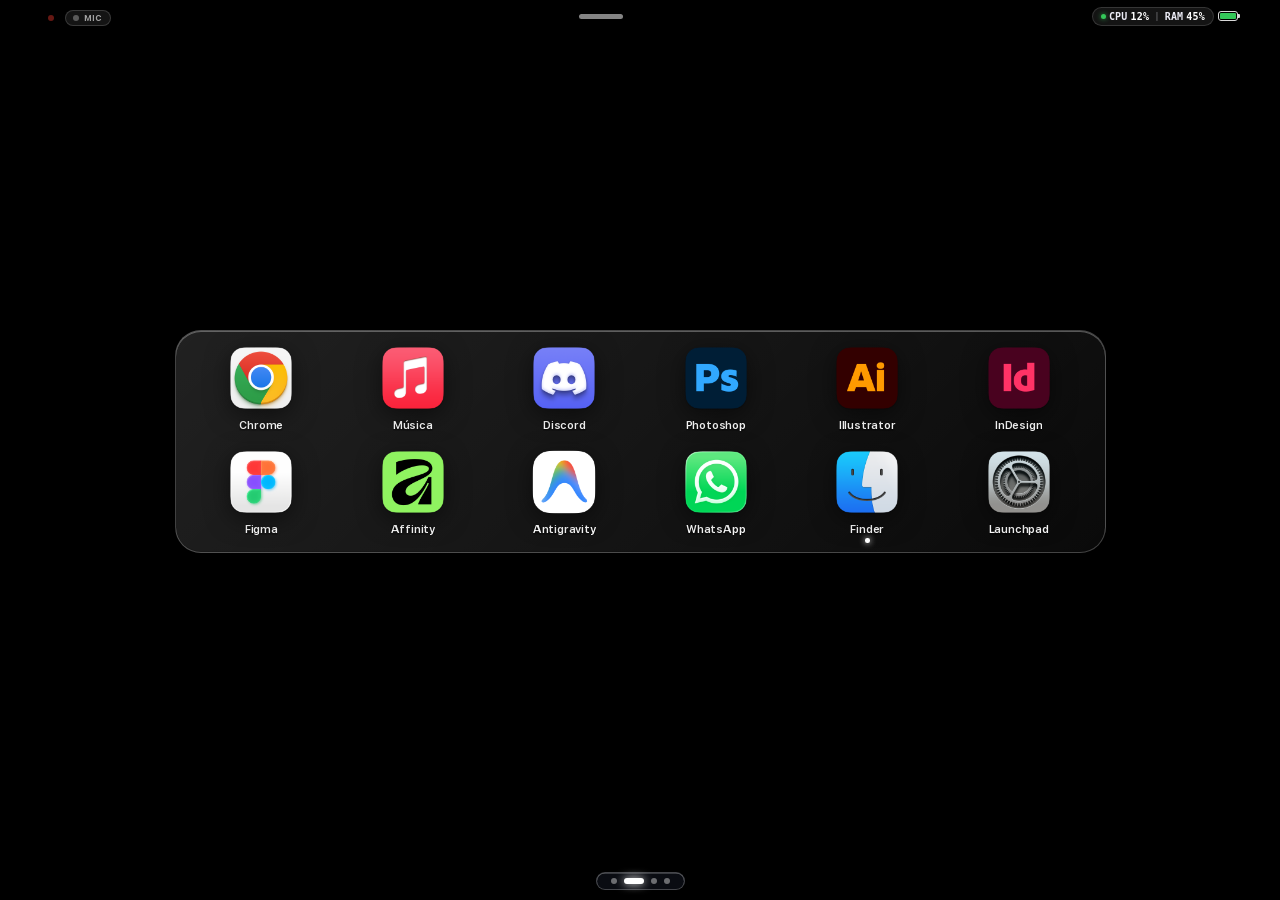
==== commit d6d1c858: "fix(ui): restaurar layout do Mac Studio Beta e sincronizar recursos do preview" ====
--- a/index.html
+++ b/index.html
@@ -148,7 +148,9 @@
               <!-- Dynamically populated with user-configured shortcuts from Mac -->
             </div>
           </div>
-        </        <!-- ====================================================================
+        </section>
+
+        <!-- ====================================================================
              TELA 2: Adobe Illustrator Studio (Módulo Add-on com Sub-Telas Verticais)
              ==================================================================== -->
         <section class="carousel-screen addon-screen" id="screen-illustrator">
@@ -1117,9 +1119,9 @@
 
           <!-- Indicador Vertical de Navegação das Sub-Telas do Illustrator -->
           <div class="addon-vertical-indicator" id="ai-vertical-indicator">
-            <span class="addon-vdot active" onclick="scrollAddonSubPage('screen-illustrator', 0)" title="Cores & Alinhamento"></span>
-            <span class="addon-vdot" onclick="scrollAddonSubPage('screen-illustrator', 1)" title="Tipografia & Texto"></span>
-            <span class="addon-vdot" onclick="scrollAddonSubPage('screen-illustrator', 2)" title="Vetor, Bézier & Bento"></span>
+            <span class="addon-vdot active" onclick="scrollAddonSubPage('ai-vertical-scroll', 0)" title="Cores & Alinhamento"></span>
+            <span class="addon-vdot" onclick="scrollAddonSubPage('ai-vertical-scroll', 1)" title="Tipografia & Texto"></span>
+            <span class="addon-vdot" onclick="scrollAddonSubPage('ai-vertical-scroll', 2)" title="Vetor, Bézier & Bento"></span>
           </div>
         </section>
 
--- a/style.css
+++ b/style.css
@@ -523,17 +523,17 @@
 .deck-grid-surface {
   width: 98%;
   height: auto;
-  max-height: calc(100vh - 68px);
+  max-height: calc(100vh - 44px);
   background: var(--glass-bg);
   backdrop-filter: var(--glass-blur);
   -webkit-backdrop-filter: var(--glass-blur);
   border: var(--glass-border);
-  border-radius: 26px;
-  padding: 6px 12px;
+  border-radius: clamp(18px, 4vh, 26px);
+  padding: clamp(4px, 1.2vh, 8px) clamp(8px, 1.8vw, 14px);
   display: grid;
   grid-template-columns: repeat(6, 1fr);
   grid-template-rows: repeat(2, 1fr);
-  gap: 2px 6px;
+  gap: clamp(1px, 0.8vh, 4px) clamp(3px, 1vw, 8px);
   box-shadow: var(--glass-shadow);
   align-items: center;
 }
@@ -543,7 +543,7 @@
   background: none;
   border: none;
   box-shadow: none;
-  padding: 2px;
+  padding: 1px;
   display: flex;
   flex-direction: column;
   align-items: center;
@@ -558,10 +558,10 @@
   transform: scale(0.9);
 }
 
-/* Double Size Icon Container (Ícones com o dobro do tamanho) */
+/* Double Size Icon Container (Ícones responsivos que se adaptam à tela do celular e tablet) */
 .app-icon-squircle {
-  width: 82px;
-  height: 82px;
+  width: clamp(48px, 13.5vh, 76px);
+  height: clamp(48px, 13.5vh, 76px);
   display: flex;
   align-items: center;
   justify-content: center;
@@ -572,13 +572,13 @@
   width: 100%;
   height: 100%;
   object-fit: contain;
-  filter: drop-shadow(0 10px 18px rgba(0, 0, 0, 0.65));
-  border-radius: 18px;
+  filter: drop-shadow(0 6px 12px rgba(0, 0, 0, 0.5));
+  border-radius: clamp(11px, 3vh, 18px);
   transition: transform 0.15s ease;
 }
 
 .app-tile-label {
-  font-size: 11px;
+  font-size: clamp(8.5px, 2.3vh, 11px);
   font-weight: 600;
   color: #FFFFFF;
   text-align: center;
@@ -587,7 +587,7 @@
   text-overflow: ellipsis;
   max-width: 95%;
   letter-spacing: -0.2px;
-  text-shadow: 0 2px 4px rgba(0, 0, 0, 0.95);
+  text-shadow: 0 1px 3px rgba(0, 0, 0, 0.95);
   margin-top: 1px;
 }
 
@@ -1496,43 +1496,46 @@
   width: 100%;
   max-width: 980px;
   height: 100%;
-  max-height: calc(100vh - 46px);
-  display: flex;
-  gap: 10px;
+  max-height: calc(100vh - 42px);
+  display: flex;
+  gap: clamp(4px, 1vw, 8px);
   user-select: none;
   -webkit-user-select: none;
   box-sizing: border-box;
 }
 
 .ai-block-file {
-  width: 26%;
-  border-radius: 22px;
-  padding: 8px;
+  flex: 1;
+  min-width: 0;
+  border-radius: clamp(14px, 3vh, 20px);
+  padding: clamp(3px, 1vh, 6px);
   display: grid;
   grid-template-columns: repeat(2, 1fr);
   grid-template-rows: repeat(3, 1fr);
-  gap: 6px;
+  gap: clamp(2px, 0.8vh, 5px);
   box-sizing: border-box;
 }
 
 .ai-block-center {
-  width: 37%;
+  flex: 1.35;
+  min-width: 0;
   display: flex;
   flex-direction: column;
   justify-content: space-between;
-  gap: 8px;
+  gap: clamp(3px, 0.8vh, 6px);
   box-sizing: border-box;
 }
 
 .ai-block-color {
-  width: 37%;
-  border-radius: 22px;
-  padding: 8px 10px;
+  flex: 1.35;
+  min-width: 0;
+  border-radius: clamp(14px, 3vh, 20px);
+  padding: clamp(3px, 1vh, 6px) clamp(4px, 1vw, 8px);
   display: flex;
   flex-direction: column;
   justify-content: space-between;
   align-items: center;
-  gap: 6px;
+  gap: clamp(2px, 0.6vh, 4px);
   box-sizing: border-box;
 }
 
@@ -1545,9 +1548,9 @@
   width: 100%;
   max-width: 980px;
   height: 100%;
-  max-height: calc(100vh - 46px);
-  display: flex;
-  gap: 10px;
+  max-height: calc(100vh - 42px);
+  display: flex;
+  gap: clamp(4px, 1vw, 8px);
   margin: auto;
   user-select: none;
   -webkit-user-select: none;
@@ -1556,25 +1559,27 @@
 
 /* BLOCO 1: Bloco Unificado de Tipografia (Tamanho, Entrelinha e Estilo - Estilo Atalhos Tela 1) */
 .ai-block-left-typography {
-  width: 26%;
-  border-radius: 22px;
-  padding: 8px;
+  flex: 1;
+  min-width: 0;
+  border-radius: clamp(14px, 3vh, 20px);
+  padding: clamp(3px, 1vh, 6px);
   display: grid;
   grid-template-columns: repeat(2, 1fr);
   grid-template-rows: repeat(3, 1fr);
-  gap: 6px;
+  gap: clamp(2px, 0.8vh, 5px);
   box-sizing: border-box;
   align-self: stretch;
 }
 
 .ai-block-palette {
-  width: 37%;
-  border-radius: 22px;
-  padding: 8px 10px;
+  flex: 1.35;
+  min-width: 0;
+  border-radius: clamp(14px, 3vh, 20px);
+  padding: clamp(3px, 1vh, 6px) clamp(4px, 1vw, 8px);
   display: flex;
   flex-direction: column;
   justify-content: space-between;
-  gap: 8px;
+  gap: clamp(3px, 0.8vh, 6px);
   box-sizing: border-box;
 }
 
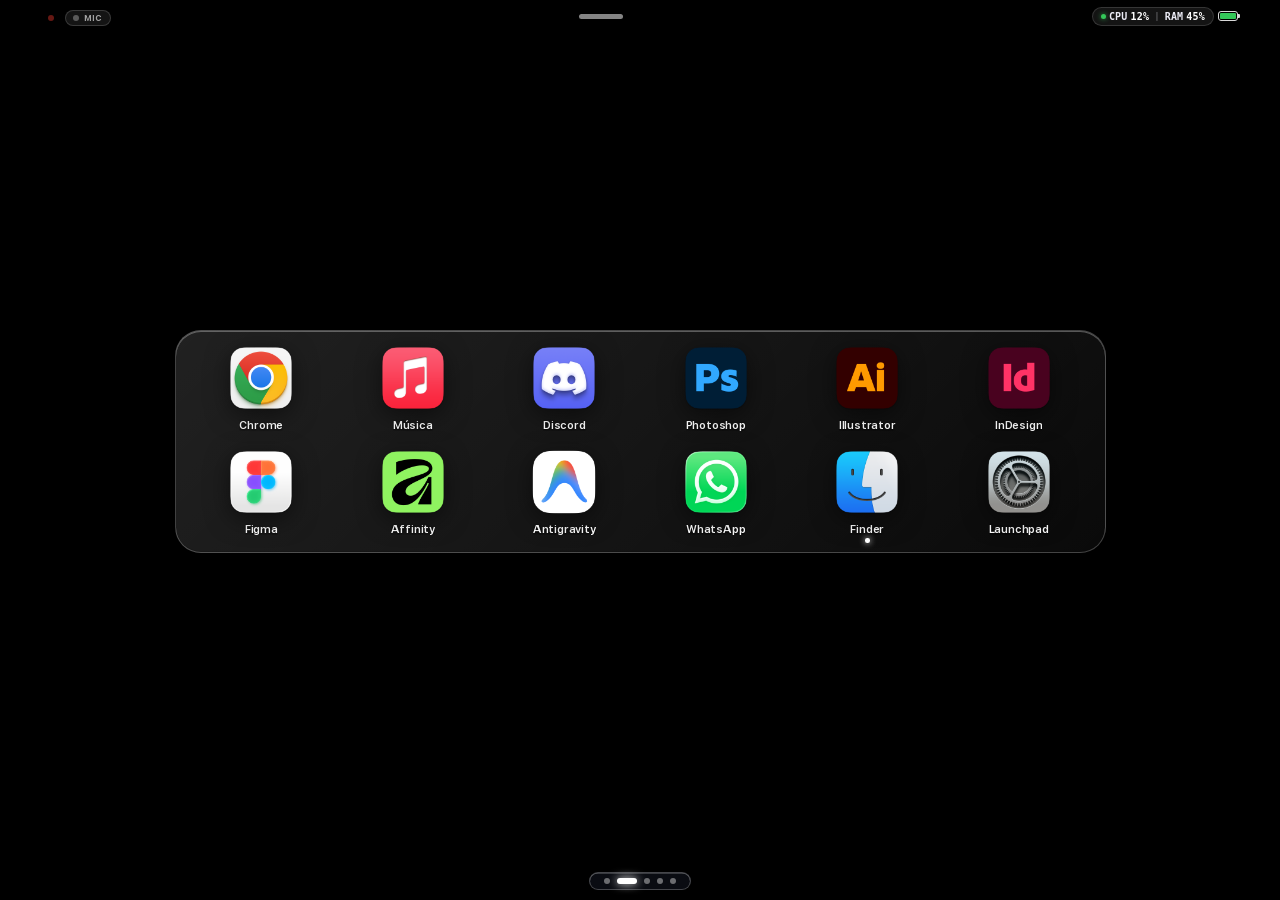
==== commit 43068247: "feat(addon): create Task Manager addon with real-time CPU/GPU/RAM metrics, process list and force cl" ====
--- a/index.html
+++ b/index.html
@@ -91,16 +91,6 @@
             <!-- Right: Controls Pane -->
             <div class="music-controls-wrapper">
               
-              <!-- Top Accessory Row: Speaker Volume Glyph on Left, AirPlay on Right -->
-              <div class="music-top-accessory-row">
-                <button class="btn-accessory-icon" onclick="sendMacAction('system_command', {command: 'launch_music'})" title="Volume">
-                  <svg viewBox="0 0 24 24" width="22" height="22" fill="currentColor"><path d="M3 9v6h4l5 5V4L7 9H3zm13.5 3c0-1.77-1.02-3.29-2.5-4.03v8.05c1.48-.73 2.5-2.25 2.5-4.02zM14 3.23v2.06c2.89.86 5 3.54 5 6.71s-2.11 5.85-5 6.71v2.06c4.01-.91 7-4.49 7-8.77s-2.99-7.86-7-8.77z"/></svg>
-                </button>
-                <button class="btn-accessory-icon" onclick="sendMacAction('toggle_favorite')" id="btn-music-fav" title="Favorito / Saída de Áudio">
-                  <svg viewBox="0 0 24 24" width="22" height="22" fill="none" stroke="currentColor" stroke-width="2" stroke-linecap="round" stroke-linejoin="round"><circle cx="12" cy="12" r="10"/><path d="M12 8a4 4 0 0 1 4 4"/><path d="M12 6a6 6 0 0 1 6 6"/><circle cx="12" cy="12" r="1.5" fill="currentColor"/></svg>
-                </button>
-              </div>
-
               <!-- Meta: Track Title & Artist (Centered, Large & Bold) -->
               <div class="music-center-meta">
                 <h1 id="music-title" class="music-meta-title">Nenhuma reprodução</h1>
@@ -109,21 +99,21 @@
 
               <!-- Playback Controls Row: Anterior, Play/Pause, Proximo -->
               <div class="music-playback-glyphs">
-                <button class="btn-glyph-action" onclick="sendMacAction('media_prev')" title="Anterior">
+                <button class="btn-glyph-action" onclick="handleMediaPrevClick(event)" title="Anterior">
                   <svg viewBox="0 0 24 24" width="34" height="34" fill="currentColor"><path d="M11 16.5V7.5L4 12l7 4.5zm8 0V7.5L12 12l7 4.5z"/></svg>
                 </button>
-                <button id="btn-main-play" class="btn-glyph-action btn-glyph-play" onclick="sendMacAction('media_play_pause')" title="Play / Pause">
+                <button id="btn-main-play" class="btn-glyph-action btn-glyph-play" onclick="handlePlayPauseClick(event)" title="Play / Pause">
                   <span id="glyph-play">
                     <svg viewBox="0 0 24 24" width="42" height="42" fill="currentColor"><path d="M8 5v14l11-7z"/></svg>
                   </span>
                 </button>
-                <button class="btn-glyph-action" onclick="sendMacAction('media_next')" title="Próximo">
+                <button class="btn-glyph-action" onclick="handleMediaNextClick(event)" title="Próximo">
                   <svg viewBox="0 0 24 24" width="34" height="34" fill="currentColor"><path d="M5 7.5v9l7-4.5-7-4.5zm8 0v9l7-4.5-7-4.5z"/></svg>
                 </button>
               </div>
 
               <!-- Scrubber Bar with Elapsed & Remaining Time -->
-              <div class="music-scrubber-capsule-wrap">
+              <div class="music-scrubber-capsule-wrap" data-no-swipe="true">
                 <div id="music-scrubber-track" class="scrubber-capsule-track">
                   <div id="music-scrubber-fill" class="scrubber-capsule-fill" style="width: 0%;"></div>
                 </div>
@@ -131,6 +121,25 @@
                   <span id="music-time-elapsed">0:00</span>
                   <span id="music-time-remaining">-0:00</span>
                 </div>
+              </div>
+
+              <!-- Interactive Tactile Volume Slider (Apple StandBy / Music Style) -->
+              <div class="music-volume-row" id="music-volume-row">
+                <button type="button" class="btn-vol-icon-btn" onclick="sendMacAction('set_volume', { volume: Math.max(0, state.volume - 10) })" title="Diminuir Volume">
+                  <svg viewBox="0 0 24 24" width="16" height="16" fill="currentColor">
+                    <path d="M7 9v6h4l5 5V4L11 9H7z"/>
+                  </svg>
+                </button>
+                <div class="music-vol-slider-wrap" id="music-vol-slider" data-no-swipe="true" title="Ajustar Volume">
+                  <div class="music-vol-track">
+                    <div id="music-vol-fill" class="music-vol-fill" style="width: 50%;"></div>
+                  </div>
+                </div>
+                <button type="button" class="btn-vol-icon-btn" onclick="sendMacAction('set_volume', { volume: Math.min(100, state.volume + 10) })" title="Aumentar Volume">
+                  <svg viewBox="0 0 24 24" width="18" height="18" fill="currentColor">
+                    <path d="M3 9v6h4l5 5V4L7 9H3zm13.5 3c0-1.77-1.02-3.29-2.5-4.03v8.05c1.48-.73 2.5-2.25 2.5-4.02zM14 3.23v2.06c2.89.86 5 3.54 5 6.71s-2.11 5.85-5 6.71v2.06c4.01-.91 7-4.49 7-8.77s-2.99-7.86-7-8.77z"/>
+                  </svg>
+                </button>
               </div>
 
             </div>
@@ -1466,6 +1475,96 @@
           </div>
         </section>
 
+        <!-- ====================================================================
+             TELA 4: Gerenciador de Tarefas / Task Manager (Windows Style + Apple Glass)
+             ==================================================================== -->
+        <section class="carousel-screen addon-screen" id="screen-taskmgr">
+          <div class="taskmgr-container glass-panel">
+            
+            <!-- Top Header & Live Telemetry Summary Cards -->
+            <div class="taskmgr-header-bar">
+              <div class="taskmgr-title-group">
+                <div class="taskmgr-badge-icon">
+                  <svg viewBox="0 0 24 24" width="18" height="18" fill="none" stroke="currentColor" stroke-width="2.2">
+                    <rect x="2" y="3" width="20" height="14" rx="2"></rect>
+                    <line x1="8" y1="21" x2="16" y2="21"></line>
+                    <line x1="12" y1="17" x2="12" y2="21"></line>
+                  </svg>
+                </div>
+                <div>
+                  <h2 class="taskmgr-title">Gerenciador de Tarefas</h2>
+                  <span class="taskmgr-subtitle" id="taskmgr-proc-count">Carregando processos...</span>
+                </div>
+              </div>
+
+              <!-- Top Telemetry 3-Card Cluster -->
+              <div class="taskmgr-telemetry-row">
+                <!-- CPU Metric Card -->
+                <div class="taskmgr-metric-card" id="taskmgr-card-cpu">
+                  <div class="taskmgr-metric-head">
+                    <span class="taskmgr-metric-label">CPU</span>
+                    <span class="taskmgr-metric-val" id="taskmgr-val-cpu">0%</span>
+                  </div>
+                  <div class="taskmgr-progress-track">
+                    <div class="taskmgr-progress-fill" id="taskmgr-fill-cpu" style="width: 0%;"></div>
+                  </div>
+                </div>
+
+                <!-- GPU Metric Card -->
+                <div class="taskmgr-metric-card" id="taskmgr-card-gpu">
+                  <div class="taskmgr-metric-head">
+                    <span class="taskmgr-metric-label">GPU</span>
+                    <span class="taskmgr-metric-val" id="taskmgr-val-gpu">0%</span>
+                  </div>
+                  <div class="taskmgr-progress-track">
+                    <div class="taskmgr-progress-fill gpu-fill" id="taskmgr-fill-gpu" style="width: 0%;"></div>
+                  </div>
+                </div>
+
+                <!-- RAM Metric Card -->
+                <div class="taskmgr-metric-card" id="taskmgr-card-ram">
+                  <div class="taskmgr-metric-head">
+                    <span class="taskmgr-metric-label">Memória</span>
+                    <span class="taskmgr-metric-val" id="taskmgr-val-ram">0 / 0 GB</span>
+                  </div>
+                  <div class="taskmgr-progress-track">
+                    <div class="taskmgr-progress-fill ram-fill" id="taskmgr-fill-ram" style="width: 0%;"></div>
+                  </div>
+                </div>
+              </div>
+
+              <!-- Filter / Mode Toggle & Search -->
+              <div class="taskmgr-actions-bar">
+                <div class="taskmgr-search-box">
+                  <svg viewBox="0 0 24 24" width="13" height="13" fill="none" stroke="currentColor" stroke-width="2.2">
+                    <circle cx="11" cy="11" r="8"></circle>
+                    <line x1="21" y1="21" x2="16.65" y2="16.65"></line>
+                  </svg>
+                  <input type="text" id="taskmgr-search-input" placeholder="Filtrar..." oninput="onTaskMgrSearch(this.value)" autocomplete="off">
+                </div>
+                <button type="button" class="taskmgr-toggle-btn" id="btn-taskmgr-filter-toggle" onclick="toggleTaskMgrFilterMode()">
+                  <span id="taskmgr-filter-label">Apps</span>
+                </button>
+              </div>
+            </div>
+
+            <!-- Process Table Header -->
+            <div class="taskmgr-table-header">
+              <span class="taskmgr-col col-name">Nome do Processo / App</span>
+              <span class="taskmgr-col col-pid">PID</span>
+              <span class="taskmgr-col col-cpu">CPU</span>
+              <span class="taskmgr-col col-mem">Memória</span>
+              <span class="taskmgr-col col-action">Ação</span>
+            </div>
+
+            <!-- Scrollable Process List -->
+            <div class="taskmgr-process-list" id="taskmgr-process-list" data-no-swipe="true">
+              <!-- Dynamically populated rows -->
+            </div>
+
+          </div>
+        </section>
+
       </div>
     </main>
 
--- a/style.css
+++ b/style.css
@@ -39,6 +39,8 @@
 
   /* Global Wallpaper Variable (Sincronizado automaticamente em todas as telas) */
   --app-wallpaper: url('wallpaper.jpg');
+  --app-wallpaper-blur: 0px;
+  --app-wallpaper-dim: 0;
 
   /* Realistic Liquid Glass (Translúcido Natural, Vidro Escuro sem Gelo Branco) */
   --glass-bg: linear-gradient(135deg, rgba(255, 255, 255, 0.13) 0%, rgba(255, 255, 255, 0.04) 100%);
@@ -85,6 +87,19 @@
   image-rendering: high-quality;
   transition: background-image 0.4s ease-in-out;
   touch-action: pan-y pinch-zoom;
+  position: relative;
+}
+
+body::before {
+  content: '';
+  position: fixed;
+  inset: 0;
+  z-index: 1;
+  pointer-events: none;
+  backdrop-filter: blur(var(--app-wallpaper-blur, 0px));
+  -webkit-backdrop-filter: blur(var(--app-wallpaper-blur, 0px));
+  background-color: rgba(0, 0, 0, var(--app-wallpaper-dim, 0));
+  transition: backdrop-filter 0.3s ease, -webkit-backdrop-filter 0.3s ease, background-color 0.3s ease;
 }
 
 #app-viewport {
@@ -224,6 +239,7 @@
 
 .carousel-screen {
   width: 25%;
+  flex: 0 0 25%;
   height: 100%;
   padding: 0 6px calc(38px + env(safe-area-inset-bottom, 6px)) 6px;
   display: flex;
@@ -242,6 +258,7 @@
   overflow: hidden;
   height: 100%;
   width: 25%;
+  flex: 0 0 25%;
 }
 
 .addon-vertical-scroll {
@@ -508,6 +525,61 @@
   font-variant-numeric: tabular-nums;
   margin-top: 5px;
   padding: 0 1px;
+}
+
+/* StandBy Music Tactile Volume Slider */
+.music-volume-row {
+  display: flex;
+  align-items: center;
+  gap: 10px;
+  width: 100%;
+  margin-top: 6px;
+}
+
+.btn-vol-icon-btn {
+  background: none;
+  border: none;
+  color: rgba(255, 255, 255, 0.65);
+  cursor: pointer;
+  display: flex;
+  align-items: center;
+  justify-content: center;
+  padding: 4px;
+  border-radius: 50%;
+  transition: transform 0.12s ease, color 0.12s ease, background 0.12s ease;
+  flex-shrink: 0;
+}
+
+.btn-vol-icon-btn:active {
+  transform: scale(0.85);
+  color: #FFFFFF;
+  background: rgba(255, 255, 255, 0.15);
+}
+
+.music-vol-slider-wrap {
+  flex: 1;
+  display: flex;
+  align-items: center;
+  cursor: pointer;
+  padding: 8px 0;
+  touch-action: none;
+}
+
+.music-vol-track {
+  width: 100%;
+  height: 6px;
+  background: rgba(255, 255, 255, 0.22);
+  border-radius: 4px;
+  overflow: hidden;
+  position: relative;
+}
+
+.music-vol-fill {
+  width: 50%;
+  height: 100%;
+  background: #FFFFFF;
+  border-radius: 4px;
+  transition: width 0.05s linear;
 }
 
 /* TELA 2: Deck 2x6 (Ícones com Dobro de Tamanho, Bordas Mínimas e Vidro Líquido Realista) */
@@ -3239,3 +3311,366 @@
 .community-preset-apply-btn:hover {
   opacity: 0.9;
 }
+
+/* ==========================================================================
+   TASK MANAGER ADDON (Windows Style + Apple Glassmorphism)
+   ========================================================================== */
+.taskmgr-container {
+  width: 98%;
+  max-width: 980px;
+  height: calc(100vh - 44px);
+  margin: 0 auto;
+  display: flex;
+  flex-direction: column;
+  background: var(--glass-bg);
+  backdrop-filter: var(--glass-blur);
+  -webkit-backdrop-filter: var(--glass-blur);
+  border: var(--glass-border);
+  border-radius: 20px;
+  padding: 10px 14px 8px 14px;
+  box-sizing: border-box;
+  overflow: hidden;
+  box-shadow: 0 16px 40px rgba(0, 0, 0, 0.5);
+}
+
+.taskmgr-header-bar {
+  display: flex;
+  align-items: center;
+  justify-content: space-between;
+  gap: 12px;
+  padding-bottom: 8px;
+  border-bottom: 1px solid rgba(255, 255, 255, 0.08);
+  flex-shrink: 0;
+}
+
+.taskmgr-title-group {
+  display: flex;
+  align-items: center;
+  gap: 8px;
+  min-width: 170px;
+}
+
+.taskmgr-badge-icon {
+  width: 30px;
+  height: 30px;
+  border-radius: 8px;
+  background: linear-gradient(135deg, #007AFF, #00C7BE);
+  display: flex;
+  align-items: center;
+  justify-content: center;
+  color: #fff;
+  box-shadow: 0 2px 8px rgba(0, 122, 255, 0.4);
+}
+
+.taskmgr-title {
+  font-size: 13.5px;
+  font-weight: 700;
+  color: #ffffff;
+  margin: 0;
+  line-height: 1.15;
+}
+
+.taskmgr-subtitle {
+  font-size: 10px;
+  color: rgba(255, 255, 255, 0.55);
+}
+
+/* Top Telemetry 3-Card Cluster */
+.taskmgr-telemetry-row {
+  display: flex;
+  align-items: center;
+  gap: 8px;
+  flex: 1;
+  max-width: 440px;
+}
+
+.taskmgr-metric-card {
+  flex: 1;
+  background: rgba(255, 255, 255, 0.05);
+  border: 1px solid rgba(255, 255, 255, 0.09);
+  border-radius: 10px;
+  padding: 4px 8px;
+  display: flex;
+  flex-direction: column;
+  gap: 3px;
+}
+
+.taskmgr-metric-head {
+  display: flex;
+  align-items: center;
+  justify-content: space-between;
+  font-size: 10px;
+  font-weight: 600;
+}
+
+.taskmgr-metric-label {
+  color: rgba(255, 255, 255, 0.65);
+  text-transform: uppercase;
+  letter-spacing: 0.3px;
+}
+
+.taskmgr-metric-val {
+  color: #ffffff;
+  font-variant-numeric: tabular-nums;
+  font-weight: 700;
+}
+
+.taskmgr-progress-track {
+  width: 100%;
+  height: 4px;
+  background: rgba(255, 255, 255, 0.12);
+  border-radius: 2px;
+  overflow: hidden;
+  position: relative;
+}
+
+.taskmgr-progress-fill {
+  height: 100%;
+  background: #34C759;
+  border-radius: 2px;
+  transition: width 0.3s ease, background 0.3s ease;
+}
+
+.taskmgr-progress-fill.gpu-fill {
+  background: #007AFF;
+}
+
+.taskmgr-progress-fill.ram-fill {
+  background: #AF52DE;
+}
+
+.taskmgr-progress-fill.heat-mid {
+  background: #FF9500;
+}
+
+.taskmgr-progress-fill.heat-high {
+  background: #FF3B30;
+}
+
+/* Search and Filter bar */
+.taskmgr-actions-bar {
+  display: flex;
+  align-items: center;
+  gap: 6px;
+}
+
+.taskmgr-search-box {
+  display: flex;
+  align-items: center;
+  gap: 6px;
+  background: rgba(255, 255, 255, 0.07);
+  border: 1px solid rgba(255, 255, 255, 0.12);
+  border-radius: 8px;
+  padding: 4px 8px;
+  width: 130px;
+  transition: width 0.2s ease, border-color 0.2s ease;
+}
+
+.taskmgr-search-box:focus-within {
+  width: 160px;
+  border-color: #007AFF;
+  background: rgba(255, 255, 255, 0.12);
+}
+
+.taskmgr-search-box svg {
+  color: rgba(255, 255, 255, 0.5);
+  flex-shrink: 0;
+}
+
+.taskmgr-search-box input {
+  background: none;
+  border: none;
+  color: #ffffff;
+  font-size: 11px;
+  outline: none;
+  width: 100%;
+}
+
+.taskmgr-search-box input::placeholder {
+  color: rgba(255, 255, 255, 0.4);
+}
+
+.taskmgr-toggle-btn {
+  background: rgba(255, 255, 255, 0.08);
+  border: 1px solid rgba(255, 255, 255, 0.14);
+  border-radius: 8px;
+  color: #ffffff;
+  padding: 4px 8px;
+  font-size: 10.5px;
+  font-weight: 600;
+  cursor: pointer;
+  transition: all 0.15s ease;
+  white-space: nowrap;
+}
+
+.taskmgr-toggle-btn:active, .taskmgr-toggle-btn.active {
+  background: #007AFF;
+  border-color: #007AFF;
+}
+
+/* Process Table Header */
+.taskmgr-table-header {
+  display: grid;
+  grid-template-columns: 2.5fr 0.8fr 1fr 1.2fr 1fr;
+  align-items: center;
+  padding: 6px 10px 4px 10px;
+  font-size: 10px;
+  font-weight: 700;
+  color: rgba(255, 255, 255, 0.45);
+  text-transform: uppercase;
+  letter-spacing: 0.3px;
+  border-bottom: 1px solid rgba(255, 255, 255, 0.06);
+  flex-shrink: 0;
+}
+
+.taskmgr-col {
+  overflow: hidden;
+  text-overflow: ellipsis;
+  white-space: nowrap;
+}
+
+.col-pid { text-align: center; }
+.col-cpu { text-align: center; }
+.col-mem { text-align: center; }
+.col-action { text-align: right; }
+
+/* Scrollable Process List */
+.taskmgr-process-list {
+  flex: 1;
+  overflow-y: auto;
+  overflow-x: hidden;
+  padding-right: 2px;
+  margin-top: 4px;
+  display: flex;
+  flex-direction: column;
+  gap: 3px;
+  min-height: 0;
+  scrollbar-width: thin;
+  scrollbar-color: rgba(255, 255, 255, 0.2) transparent;
+}
+
+.taskmgr-process-list::-webkit-scrollbar {
+  width: 4px;
+}
+
+.taskmgr-process-list::-webkit-scrollbar-thumb {
+  background: rgba(255, 255, 255, 0.2);
+  border-radius: 4px;
+}
+
+/* Process Row */
+.taskmgr-row {
+  display: grid;
+  grid-template-columns: 2.5fr 0.8fr 1fr 1.2fr 1fr;
+  align-items: center;
+  background: rgba(255, 255, 255, 0.035);
+  border: 1px solid rgba(255, 255, 255, 0.06);
+  border-radius: 8px;
+  padding: 4px 8px;
+  transition: background 0.12s ease, border-color 0.12s ease, transform 0.1s ease;
+}
+
+.taskmgr-row:hover {
+  background: rgba(255, 255, 255, 0.07);
+  border-color: rgba(255, 255, 255, 0.14);
+}
+
+.taskmgr-proc-ident {
+  display: flex;
+  align-items: center;
+  gap: 8px;
+  overflow: hidden;
+}
+
+.taskmgr-proc-icon {
+  width: 22px;
+  height: 22px;
+  border-radius: 5px;
+  object-fit: cover;
+  flex-shrink: 0;
+}
+
+.taskmgr-proc-icon-fallback {
+  width: 22px;
+  height: 22px;
+  border-radius: 5px;
+  background: rgba(255, 255, 255, 0.1);
+  display: flex;
+  align-items: center;
+  justify-content: center;
+  font-size: 11px;
+  flex-shrink: 0;
+}
+
+.taskmgr-proc-name {
+  font-size: 11.5px;
+  font-weight: 600;
+  color: #ffffff;
+  overflow: hidden;
+  text-overflow: ellipsis;
+  white-space: nowrap;
+}
+
+.taskmgr-proc-pid {
+  font-size: 10.5px;
+  font-family: var(--font-mono, monospace);
+  color: rgba(255, 255, 255, 0.5);
+  text-align: center;
+}
+
+.taskmgr-heat-badge {
+  display: inline-flex;
+  align-items: center;
+  justify-content: center;
+  padding: 2px 6px;
+  border-radius: 5px;
+  font-size: 10.5px;
+  font-weight: 700;
+  font-variant-numeric: tabular-nums;
+  margin: 0 auto;
+}
+
+.taskmgr-heat-badge.heat-low {
+  background: rgba(52, 199, 89, 0.15);
+  color: #34C759;
+  border: 1px solid rgba(52, 199, 89, 0.25);
+}
+
+.taskmgr-heat-badge.heat-mid {
+  background: rgba(255, 149, 0, 0.18);
+  color: #FF9500;
+  border: 1px solid rgba(255, 149, 0, 0.3);
+}
+
+.taskmgr-heat-badge.heat-high {
+  background: rgba(255, 59, 48, 0.22);
+  color: #FF3B30;
+  border: 1px solid rgba(255, 59, 48, 0.35);
+}
+
+.btn-kill-proc {
+  background: rgba(255, 59, 48, 0.16);
+  border: 1px solid rgba(255, 59, 48, 0.3);
+  border-radius: 6px;
+  color: #FF453A;
+  padding: 3px 8px;
+  font-size: 10px;
+  font-weight: 700;
+  cursor: pointer;
+  display: inline-flex;
+  align-items: center;
+  gap: 3px;
+  margin-left: auto;
+  transition: all 0.12s ease;
+}
+
+.btn-kill-proc:hover {
+  background: #FF3B30;
+  color: #ffffff;
+  border-color: #FF3B30;
+}
+
+.btn-kill-proc:active {
+  transform: scale(0.92);
+}
+
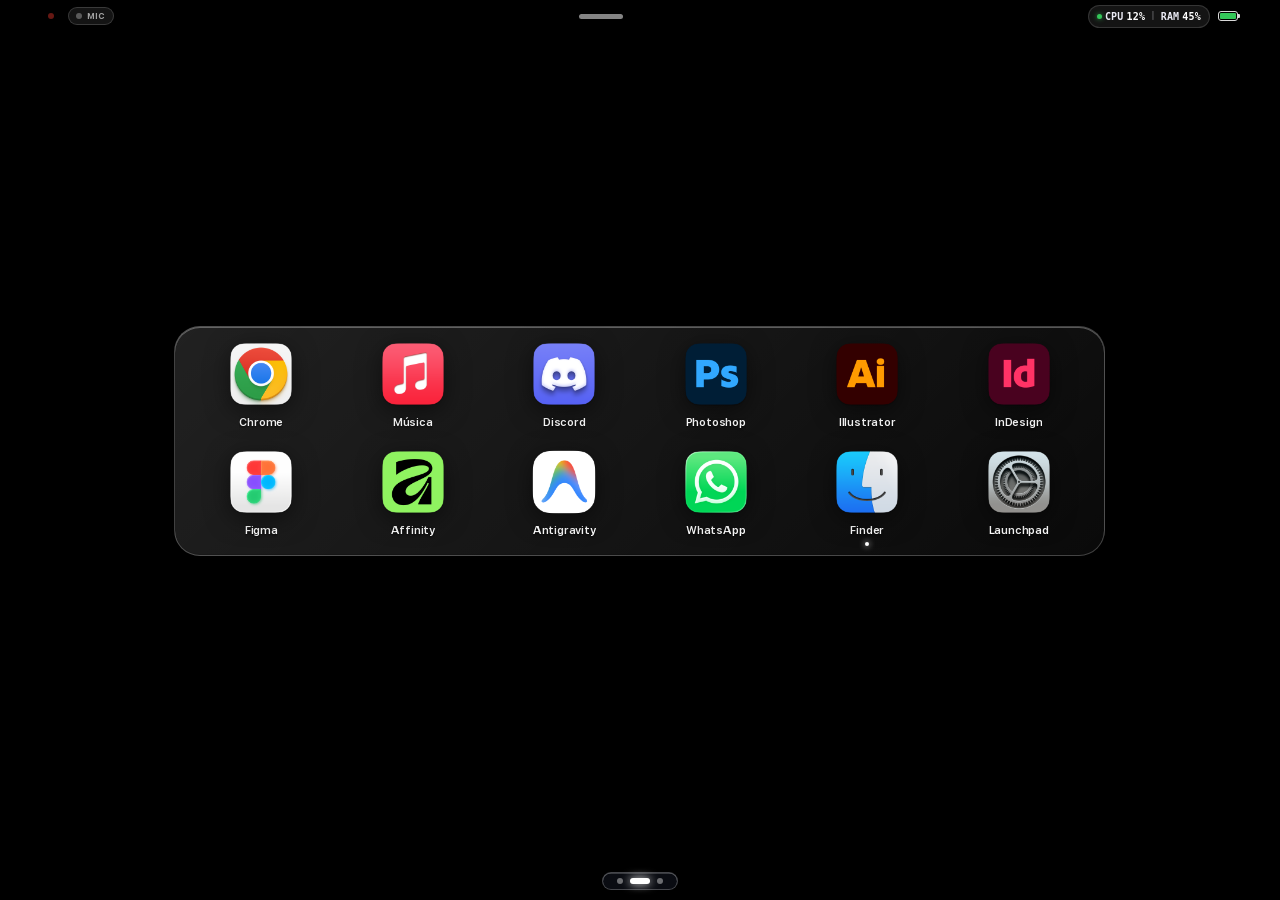
==== commit d444a314: "feat(telemetry): minimalist Apple HUD widget with Mach real-time kernel CPU & hardware metrics" ====
--- a/index.html
+++ b/index.html
@@ -1476,92 +1476,107 @@
         </section>
 
         <!-- ====================================================================
-             TELA 4: Gerenciador de Tarefas / Task Manager (Windows Style + Apple Glass)
+             ADDON TELA 6: Telemetria Minimalista de Hardware & Rede
+             Visão Compacta & Elegante: CPU, GPU, Memória RAM, SSD e Throughput
              ==================================================================== -->
         <section class="carousel-screen addon-screen" id="screen-taskmgr">
-          <div class="taskmgr-container glass-panel">
-            
-            <!-- Top Header & Live Telemetry Summary Cards -->
-            <div class="taskmgr-header-bar">
-              <div class="taskmgr-title-group">
-                <div class="taskmgr-badge-icon">
-                  <svg viewBox="0 0 24 24" width="18" height="18" fill="none" stroke="currentColor" stroke-width="2.2">
-                    <rect x="2" y="3" width="20" height="14" rx="2"></rect>
-                    <line x1="8" y1="21" x2="16" y2="21"></line>
-                    <line x1="12" y1="17" x2="12" y2="21"></line>
-                  </svg>
-                </div>
-                <div>
-                  <h2 class="taskmgr-title">Gerenciador de Tarefas</h2>
-                  <span class="taskmgr-subtitle" id="taskmgr-proc-count">Carregando processos...</span>
+          <div class="hud-mini-screen-container">
+            <div class="hud-mini-glass-panel">
+              
+              <!-- Mini Header Row -->
+              <div class="hud-mini-header">
+                <div class="hud-mini-title-wrap">
+                  <div class="hud-mini-icon-chip">
+                    <svg viewBox="0 0 24 24" width="13" height="13" fill="none" stroke="currentColor" stroke-width="2.2" stroke-linecap="round" stroke-linejoin="round">
+                      <rect x="4" y="4" width="16" height="16" rx="3"></rect>
+                      <rect x="9" y="9" width="6" height="6" rx="1"></rect>
+                      <path d="M9 1v3M15 1v3M9 20v3M15 20v3M20 9h3M20 14h3M1 9h3M1 14h3"></path>
+                    </svg>
+                  </div>
+                  <span class="hud-mini-title">Telemetria</span>
+                  <span class="hud-mini-sep">•</span>
+                  <span class="hud-mini-model" id="hud-mac-model-sub">MacBook Pro</span>
+                </div>
+                <div class="hud-mini-status-wrap">
+                  <div class="hud-mini-live-badge">
+                    <span class="hud-pulse-dot"></span>
+                    <span class="hud-live-text">AO VIVO</span>
+                  </div>
+                  <button type="button" class="hud-mini-refresh" onclick="requestHardwareTelemetryNow()" title="Atualizar">
+                    <svg viewBox="0 0 16 16" width="11" height="11" fill="currentColor">
+                      <path fill-rule="evenodd" d="M8 3a5 5 0 1 0 4.546 2.914.5.5 0 0 1 .908-.417A6 6 0 1 1 8 2v1z"/>
+                      <path d="M8 4.466V.534a.25.25 0 0 1 .41-.192l2.36 1.966c.12.1.12.284 0 .384L8.41 4.658A.25.25 0 0 1 8 4.466z"/>
+                    </svg>
+                  </button>
                 </div>
               </div>
 
-              <!-- Top Telemetry 3-Card Cluster -->
-              <div class="taskmgr-telemetry-row">
-                <!-- CPU Metric Card -->
-                <div class="taskmgr-metric-card" id="taskmgr-card-cpu">
-                  <div class="taskmgr-metric-head">
-                    <span class="taskmgr-metric-label">CPU</span>
-                    <span class="taskmgr-metric-val" id="taskmgr-val-cpu">0%</span>
-                  </div>
-                  <div class="taskmgr-progress-track">
-                    <div class="taskmgr-progress-fill" id="taskmgr-fill-cpu" style="width: 0%;"></div>
-                  </div>
-                </div>
-
-                <!-- GPU Metric Card -->
-                <div class="taskmgr-metric-card" id="taskmgr-card-gpu">
-                  <div class="taskmgr-metric-head">
-                    <span class="taskmgr-metric-label">GPU</span>
-                    <span class="taskmgr-metric-val" id="taskmgr-val-gpu">0%</span>
-                  </div>
-                  <div class="taskmgr-progress-track">
-                    <div class="taskmgr-progress-fill gpu-fill" id="taskmgr-fill-gpu" style="width: 0%;"></div>
-                  </div>
-                </div>
-
-                <!-- RAM Metric Card -->
-                <div class="taskmgr-metric-card" id="taskmgr-card-ram">
-                  <div class="taskmgr-metric-head">
-                    <span class="taskmgr-metric-label">Memória</span>
-                    <span class="taskmgr-metric-val" id="taskmgr-val-ram">0 / 0 GB</span>
-                  </div>
-                  <div class="taskmgr-progress-track">
-                    <div class="taskmgr-progress-fill ram-fill" id="taskmgr-fill-ram" style="width: 0%;"></div>
-                  </div>
-                </div>
+              <!-- 5 Minimalist Stat Columns / Pills (Single Slim Row) -->
+              <div class="hud-mini-grid">
+                
+                <!-- [1] CPU -->
+                <div class="hud-mini-card">
+                  <div class="hud-mini-card-head">
+                    <span class="hud-mini-tag tag-cpu">CPU</span>
+                    <span class="hud-mini-val" id="hud-val-cpu">0%</span>
+                  </div>
+                  <div class="hud-mini-bar-track">
+                    <div class="hud-mini-bar-fill fill-cpu" id="hud-fill-cpu" style="width: 0%;"></div>
+                  </div>
+                  <div class="hud-mini-card-sub" id="hud-detail-cpu-load">8 Cores</div>
+                </div>
+
+                <!-- [2] GPU -->
+                <div class="hud-mini-card">
+                  <div class="hud-mini-card-head">
+                    <span class="hud-mini-tag tag-gpu">GPU</span>
+                    <span class="hud-mini-val" id="hud-val-gpu">0%</span>
+                  </div>
+                  <div class="hud-mini-bar-track">
+                    <div class="hud-mini-bar-fill fill-gpu" id="hud-fill-gpu" style="width: 0%;"></div>
+                  </div>
+                  <div class="hud-mini-card-sub" id="hud-detail-gpu-state">Metal 3</div>
+                </div>
+
+                <!-- [3] RAM -->
+                <div class="hud-mini-card">
+                  <div class="hud-mini-card-head">
+                    <span class="hud-mini-tag tag-ram">RAM</span>
+                    <span class="hud-mini-val" id="hud-val-ram">0%</span>
+                  </div>
+                  <div class="hud-mini-bar-track">
+                    <div class="hud-mini-bar-fill fill-ram" id="hud-fill-ram" style="width: 0%;"></div>
+                  </div>
+                  <div class="hud-mini-card-sub" id="hud-detail-ram-used">0.0 / 0.0 GB</div>
+                </div>
+
+                <!-- [4] SSD -->
+                <div class="hud-mini-card">
+                  <div class="hud-mini-card-head">
+                    <span class="hud-mini-tag tag-disk">SSD</span>
+                    <span class="hud-mini-val" id="hud-val-disk">0%</span>
+                  </div>
+                  <div class="hud-mini-bar-track">
+                    <div class="hud-mini-bar-fill fill-disk" id="hud-fill-disk" style="width: 0%;"></div>
+                  </div>
+                  <div class="hud-mini-card-sub" id="hud-detail-disk-free">0 GB Livre</div>
+                </div>
+
+                <!-- [5] REDE -->
+                <div class="hud-mini-card">
+                  <div class="hud-mini-card-head">
+                    <span class="hud-mini-tag tag-net">REDE</span>
+                    <span class="hud-mini-val" id="hud-val-net-down">↓ 0 KB/s</span>
+                  </div>
+                  <div class="hud-mini-bar-track">
+                    <div class="hud-mini-bar-fill fill-net" id="hud-fill-net" style="width: 0%;"></div>
+                  </div>
+                  <div class="hud-mini-card-sub" id="hud-net-up-txt">↑ 0.0 KB/s</div>
+                </div>
+
               </div>
 
-              <!-- Filter / Mode Toggle & Search -->
-              <div class="taskmgr-actions-bar">
-                <div class="taskmgr-search-box">
-                  <svg viewBox="0 0 24 24" width="13" height="13" fill="none" stroke="currentColor" stroke-width="2.2">
-                    <circle cx="11" cy="11" r="8"></circle>
-                    <line x1="21" y1="21" x2="16.65" y2="16.65"></line>
-                  </svg>
-                  <input type="text" id="taskmgr-search-input" placeholder="Filtrar..." oninput="onTaskMgrSearch(this.value)" autocomplete="off">
-                </div>
-                <button type="button" class="taskmgr-toggle-btn" id="btn-taskmgr-filter-toggle" onclick="toggleTaskMgrFilterMode()">
-                  <span id="taskmgr-filter-label">Apps</span>
-                </button>
-              </div>
             </div>
-
-            <!-- Process Table Header -->
-            <div class="taskmgr-table-header">
-              <span class="taskmgr-col col-name">Nome do Processo / App</span>
-              <span class="taskmgr-col col-pid">PID</span>
-              <span class="taskmgr-col col-cpu">CPU</span>
-              <span class="taskmgr-col col-mem">Memória</span>
-              <span class="taskmgr-col col-action">Ação</span>
-            </div>
-
-            <!-- Scrollable Process List -->
-            <div class="taskmgr-process-list" id="taskmgr-process-list" data-no-swipe="true">
-              <!-- Dynamically populated rows -->
-            </div>
-
           </div>
         </section>
 
--- a/style.css
+++ b/style.css
@@ -3313,364 +3313,220 @@
 }
 
 /* ==========================================================================
-   TASK MANAGER ADDON (Windows Style + Apple Glassmorphism)
+   HUD HARDWARE TELEMETRY DASHBOARD (Apple Glassmorphism + High Tech HUD)
    ========================================================================== */
-.taskmgr-container {
+/* ==========================================================================
+   TELA 4 (ADDON): TELEMETRIA MINIMALISTA DE HARDWARE & REDE (Apple HUD Widget)
+   ========================================================================== */
+.hud-mini-screen-container {
+  width: 100%;
+  max-width: 950px;
+  height: 100%;
+  display: flex;
+  align-items: center;
+  justify-content: center;
+}
+
+.hud-mini-glass-panel {
   width: 98%;
-  max-width: 980px;
-  height: calc(100vh - 44px);
-  margin: 0 auto;
-  display: flex;
-  flex-direction: column;
+  max-width: 920px;
   background: var(--glass-bg);
   backdrop-filter: var(--glass-blur);
   -webkit-backdrop-filter: var(--glass-blur);
   border: var(--glass-border);
-  border-radius: 20px;
-  padding: 10px 14px 8px 14px;
+  border-radius: clamp(16px, 3.5vh, 22px);
+  padding: clamp(8px, 1.8vh, 12px) clamp(12px, 2vw, 18px);
+  box-shadow: var(--glass-shadow);
+  display: flex;
+  flex-direction: column;
+  gap: clamp(6px, 1.2vh, 10px);
   box-sizing: border-box;
-  overflow: hidden;
-  box-shadow: 0 16px 40px rgba(0, 0, 0, 0.5);
-}
-
-.taskmgr-header-bar {
+}
+
+.hud-mini-header {
   display: flex;
   align-items: center;
   justify-content: space-between;
-  gap: 12px;
-  padding-bottom: 8px;
   border-bottom: 1px solid rgba(255, 255, 255, 0.08);
-  flex-shrink: 0;
-}
-
-.taskmgr-title-group {
-  display: flex;
-  align-items: center;
-  gap: 8px;
-  min-width: 170px;
-}
-
-.taskmgr-badge-icon {
-  width: 30px;
-  height: 30px;
-  border-radius: 8px;
-  background: linear-gradient(135deg, #007AFF, #00C7BE);
+  padding-bottom: 6px;
+}
+
+.hud-mini-title-wrap {
+  display: flex;
+  align-items: center;
+  gap: 7px;
+}
+
+.hud-mini-icon-chip {
+  width: 22px;
+  height: 22px;
+  border-radius: 6px;
+  background: linear-gradient(135deg, #007AFF, #5856D6);
   display: flex;
   align-items: center;
   justify-content: center;
   color: #fff;
-  box-shadow: 0 2px 8px rgba(0, 122, 255, 0.4);
-}
-
-.taskmgr-title {
-  font-size: 13.5px;
+  box-shadow: 0 2px 6px rgba(0, 122, 255, 0.35);
+}
+
+.hud-mini-title {
+  font-size: 13px;
   font-weight: 700;
   color: #ffffff;
-  margin: 0;
-  line-height: 1.15;
-}
-
-.taskmgr-subtitle {
+  letter-spacing: -0.2px;
+}
+
+.hud-mini-sep {
+  color: rgba(255, 255, 255, 0.25);
+  font-size: 11px;
+}
+
+.hud-mini-model {
+  font-size: 11px;
+  font-weight: 500;
+  color: rgba(255, 255, 255, 0.55);
+}
+
+.hud-mini-status-wrap {
+  display: flex;
+  align-items: center;
+  gap: 8px;
+}
+
+.hud-mini-live-badge {
+  display: inline-flex;
+  align-items: center;
+  gap: 5px;
+  background: rgba(52, 199, 89, 0.15);
+  border: 1px solid rgba(52, 199, 89, 0.3);
+  border-radius: 10px;
+  padding: 2px 7px;
+}
+
+.hud-pulse-dot {
+  width: 6px;
+  height: 6px;
+  border-radius: 50%;
+  background: #34C759;
+  box-shadow: 0 0 8px #34C759;
+  animation: hudPulse 1.8s infinite;
+}
+
+@keyframes hudPulse {
+  0% { transform: scale(0.9); opacity: 0.8; }
+  50% { transform: scale(1.3); opacity: 1; }
+  100% { transform: scale(0.9); opacity: 0.8; }
+}
+
+.hud-live-text {
+  font-size: 9px;
+  font-weight: 800;
+  color: #34C759;
+  letter-spacing: 0.4px;
+}
+
+.hud-mini-refresh {
+  background: rgba(255, 255, 255, 0.08);
+  border: 1px solid rgba(255, 255, 255, 0.14);
+  border-radius: 6px;
+  color: rgba(255, 255, 255, 0.8);
+  width: 22px;
+  height: 22px;
+  display: flex;
+  align-items: center;
+  justify-content: center;
+  cursor: pointer;
+  transition: all 0.15s ease;
+}
+
+.hud-mini-refresh:active {
+  transform: scale(0.92);
+  background: #007AFF;
+  color: #fff;
+}
+
+/* 5 Minimalist Stat Columns / Pills (Single Slim Row) */
+.hud-mini-grid {
+  display: grid;
+  grid-template-columns: repeat(5, 1fr);
+  gap: clamp(6px, 1vw, 10px);
+  align-items: stretch;
+}
+
+.hud-mini-card {
+  background: rgba(255, 255, 255, 0.04);
+  border: 1px solid rgba(255, 255, 255, 0.08);
+  border-radius: 12px;
+  padding: 8px 10px;
+  display: flex;
+  flex-direction: column;
+  justify-content: space-between;
+  gap: 5px;
+  transition: background 0.2s ease, border-color 0.2s ease;
+}
+
+.hud-mini-card:hover {
+  background: rgba(255, 255, 255, 0.07);
+  border-color: rgba(255, 255, 255, 0.15);
+}
+
+.hud-mini-card-head {
+  display: flex;
+  align-items: center;
+  justify-content: space-between;
+  gap: 4px;
+}
+
+.hud-mini-tag {
+  font-size: 8.5px;
+  font-weight: 800;
+  padding: 2px 5px;
+  border-radius: 4px;
+  letter-spacing: 0.3px;
+  text-transform: uppercase;
+}
+
+.tag-cpu { background: rgba(0, 122, 255, 0.2); color: #007AFF; border: 1px solid rgba(0, 122, 255, 0.3); }
+.tag-gpu { background: rgba(88, 86, 214, 0.2); color: #5856D6; border: 1px solid rgba(88, 86, 214, 0.3); }
+.tag-ram { background: rgba(175, 82, 222, 0.2); color: #AF52DE; border: 1px solid rgba(175, 82, 222, 0.3); }
+.tag-disk { background: rgba(255, 149, 0, 0.2); color: #FF9500; border: 1px solid rgba(255, 149, 0, 0.3); }
+.tag-net { background: rgba(52, 199, 89, 0.2); color: #34C759; border: 1px solid rgba(52, 199, 89, 0.3); }
+
+.hud-mini-val {
+  font-size: 15px;
+  font-weight: 700;
+  color: #ffffff;
+  font-variant-numeric: tabular-nums;
+  letter-spacing: -0.3px;
+}
+
+.hud-mini-bar-track {
+  width: 100%;
+  height: 4px;
+  background: rgba(255, 255, 255, 0.1);
+  border-radius: 2px;
+  overflow: hidden;
+}
+
+.hud-mini-bar-fill {
+  height: 100%;
+  border-radius: 2px;
+  transition: width 0.35s ease, background 0.35s ease;
+}
+
+.fill-cpu { background: linear-gradient(90deg, #007AFF, #00C7BE); }
+.fill-gpu { background: linear-gradient(90deg, #5856D6, #AF52DE); }
+.fill-ram { background: linear-gradient(90deg, #AF52DE, #FF2D55); }
+.fill-disk { background: linear-gradient(90deg, #FF9500, #FFCC00); }
+.fill-net { background: linear-gradient(90deg, #34C759, #30B0C7); }
+
+.hud-mini-card-sub {
   font-size: 10px;
   color: rgba(255, 255, 255, 0.55);
-}
-
-/* Top Telemetry 3-Card Cluster */
-.taskmgr-telemetry-row {
-  display: flex;
-  align-items: center;
-  gap: 8px;
-  flex: 1;
-  max-width: 440px;
-}
-
-.taskmgr-metric-card {
-  flex: 1;
-  background: rgba(255, 255, 255, 0.05);
-  border: 1px solid rgba(255, 255, 255, 0.09);
-  border-radius: 10px;
-  padding: 4px 8px;
-  display: flex;
-  flex-direction: column;
-  gap: 3px;
-}
-
-.taskmgr-metric-head {
-  display: flex;
-  align-items: center;
-  justify-content: space-between;
-  font-size: 10px;
-  font-weight: 600;
-}
-
-.taskmgr-metric-label {
-  color: rgba(255, 255, 255, 0.65);
-  text-transform: uppercase;
-  letter-spacing: 0.3px;
-}
-
-.taskmgr-metric-val {
-  color: #ffffff;
-  font-variant-numeric: tabular-nums;
-  font-weight: 700;
-}
-
-.taskmgr-progress-track {
-  width: 100%;
-  height: 4px;
-  background: rgba(255, 255, 255, 0.12);
-  border-radius: 2px;
-  overflow: hidden;
-  position: relative;
-}
-
-.taskmgr-progress-fill {
-  height: 100%;
-  background: #34C759;
-  border-radius: 2px;
-  transition: width 0.3s ease, background 0.3s ease;
-}
-
-.taskmgr-progress-fill.gpu-fill {
-  background: #007AFF;
-}
-
-.taskmgr-progress-fill.ram-fill {
-  background: #AF52DE;
-}
-
-.taskmgr-progress-fill.heat-mid {
-  background: #FF9500;
-}
-
-.taskmgr-progress-fill.heat-high {
-  background: #FF3B30;
-}
-
-/* Search and Filter bar */
-.taskmgr-actions-bar {
-  display: flex;
-  align-items: center;
-  gap: 6px;
-}
-
-.taskmgr-search-box {
-  display: flex;
-  align-items: center;
-  gap: 6px;
-  background: rgba(255, 255, 255, 0.07);
-  border: 1px solid rgba(255, 255, 255, 0.12);
-  border-radius: 8px;
-  padding: 4px 8px;
-  width: 130px;
-  transition: width 0.2s ease, border-color 0.2s ease;
-}
-
-.taskmgr-search-box:focus-within {
-  width: 160px;
-  border-color: #007AFF;
-  background: rgba(255, 255, 255, 0.12);
-}
-
-.taskmgr-search-box svg {
-  color: rgba(255, 255, 255, 0.5);
-  flex-shrink: 0;
-}
-
-.taskmgr-search-box input {
-  background: none;
-  border: none;
-  color: #ffffff;
-  font-size: 11px;
-  outline: none;
-  width: 100%;
-}
-
-.taskmgr-search-box input::placeholder {
-  color: rgba(255, 255, 255, 0.4);
-}
-
-.taskmgr-toggle-btn {
-  background: rgba(255, 255, 255, 0.08);
-  border: 1px solid rgba(255, 255, 255, 0.14);
-  border-radius: 8px;
-  color: #ffffff;
-  padding: 4px 8px;
-  font-size: 10.5px;
-  font-weight: 600;
-  cursor: pointer;
-  transition: all 0.15s ease;
+  font-weight: 500;
   white-space: nowrap;
-}
-
-.taskmgr-toggle-btn:active, .taskmgr-toggle-btn.active {
-  background: #007AFF;
-  border-color: #007AFF;
-}
-
-/* Process Table Header */
-.taskmgr-table-header {
-  display: grid;
-  grid-template-columns: 2.5fr 0.8fr 1fr 1.2fr 1fr;
-  align-items: center;
-  padding: 6px 10px 4px 10px;
-  font-size: 10px;
-  font-weight: 700;
-  color: rgba(255, 255, 255, 0.45);
-  text-transform: uppercase;
-  letter-spacing: 0.3px;
-  border-bottom: 1px solid rgba(255, 255, 255, 0.06);
-  flex-shrink: 0;
-}
-
-.taskmgr-col {
   overflow: hidden;
   text-overflow: ellipsis;
-  white-space: nowrap;
-}
-
-.col-pid { text-align: center; }
-.col-cpu { text-align: center; }
-.col-mem { text-align: center; }
-.col-action { text-align: right; }
-
-/* Scrollable Process List */
-.taskmgr-process-list {
-  flex: 1;
-  overflow-y: auto;
-  overflow-x: hidden;
-  padding-right: 2px;
-  margin-top: 4px;
-  display: flex;
-  flex-direction: column;
-  gap: 3px;
-  min-height: 0;
-  scrollbar-width: thin;
-  scrollbar-color: rgba(255, 255, 255, 0.2) transparent;
-}
-
-.taskmgr-process-list::-webkit-scrollbar {
-  width: 4px;
-}
-
-.taskmgr-process-list::-webkit-scrollbar-thumb {
-  background: rgba(255, 255, 255, 0.2);
-  border-radius: 4px;
-}
-
-/* Process Row */
-.taskmgr-row {
-  display: grid;
-  grid-template-columns: 2.5fr 0.8fr 1fr 1.2fr 1fr;
-  align-items: center;
-  background: rgba(255, 255, 255, 0.035);
-  border: 1px solid rgba(255, 255, 255, 0.06);
-  border-radius: 8px;
-  padding: 4px 8px;
-  transition: background 0.12s ease, border-color 0.12s ease, transform 0.1s ease;
-}
-
-.taskmgr-row:hover {
-  background: rgba(255, 255, 255, 0.07);
-  border-color: rgba(255, 255, 255, 0.14);
-}
-
-.taskmgr-proc-ident {
-  display: flex;
-  align-items: center;
-  gap: 8px;
-  overflow: hidden;
-}
-
-.taskmgr-proc-icon {
-  width: 22px;
-  height: 22px;
-  border-radius: 5px;
-  object-fit: cover;
-  flex-shrink: 0;
-}
-
-.taskmgr-proc-icon-fallback {
-  width: 22px;
-  height: 22px;
-  border-radius: 5px;
-  background: rgba(255, 255, 255, 0.1);
-  display: flex;
-  align-items: center;
-  justify-content: center;
-  font-size: 11px;
-  flex-shrink: 0;
-}
-
-.taskmgr-proc-name {
-  font-size: 11.5px;
-  font-weight: 600;
-  color: #ffffff;
-  overflow: hidden;
-  text-overflow: ellipsis;
-  white-space: nowrap;
-}
-
-.taskmgr-proc-pid {
-  font-size: 10.5px;
-  font-family: var(--font-mono, monospace);
-  color: rgba(255, 255, 255, 0.5);
-  text-align: center;
-}
-
-.taskmgr-heat-badge {
-  display: inline-flex;
-  align-items: center;
-  justify-content: center;
-  padding: 2px 6px;
-  border-radius: 5px;
-  font-size: 10.5px;
-  font-weight: 700;
-  font-variant-numeric: tabular-nums;
-  margin: 0 auto;
-}
-
-.taskmgr-heat-badge.heat-low {
-  background: rgba(52, 199, 89, 0.15);
-  color: #34C759;
-  border: 1px solid rgba(52, 199, 89, 0.25);
-}
-
-.taskmgr-heat-badge.heat-mid {
-  background: rgba(255, 149, 0, 0.18);
-  color: #FF9500;
-  border: 1px solid rgba(255, 149, 0, 0.3);
-}
-
-.taskmgr-heat-badge.heat-high {
-  background: rgba(255, 59, 48, 0.22);
-  color: #FF3B30;
-  border: 1px solid rgba(255, 59, 48, 0.35);
-}
-
-.btn-kill-proc {
-  background: rgba(255, 59, 48, 0.16);
-  border: 1px solid rgba(255, 59, 48, 0.3);
-  border-radius: 6px;
-  color: #FF453A;
-  padding: 3px 8px;
-  font-size: 10px;
-  font-weight: 700;
-  cursor: pointer;
-  display: inline-flex;
-  align-items: center;
-  gap: 3px;
-  margin-left: auto;
-  transition: all 0.12s ease;
-}
-
-.btn-kill-proc:hover {
-  background: #FF3B30;
-  color: #ffffff;
-  border-color: #FF3B30;
-}
-
-.btn-kill-proc:active {
-  transform: scale(0.92);
-}
-
+}
+
+
